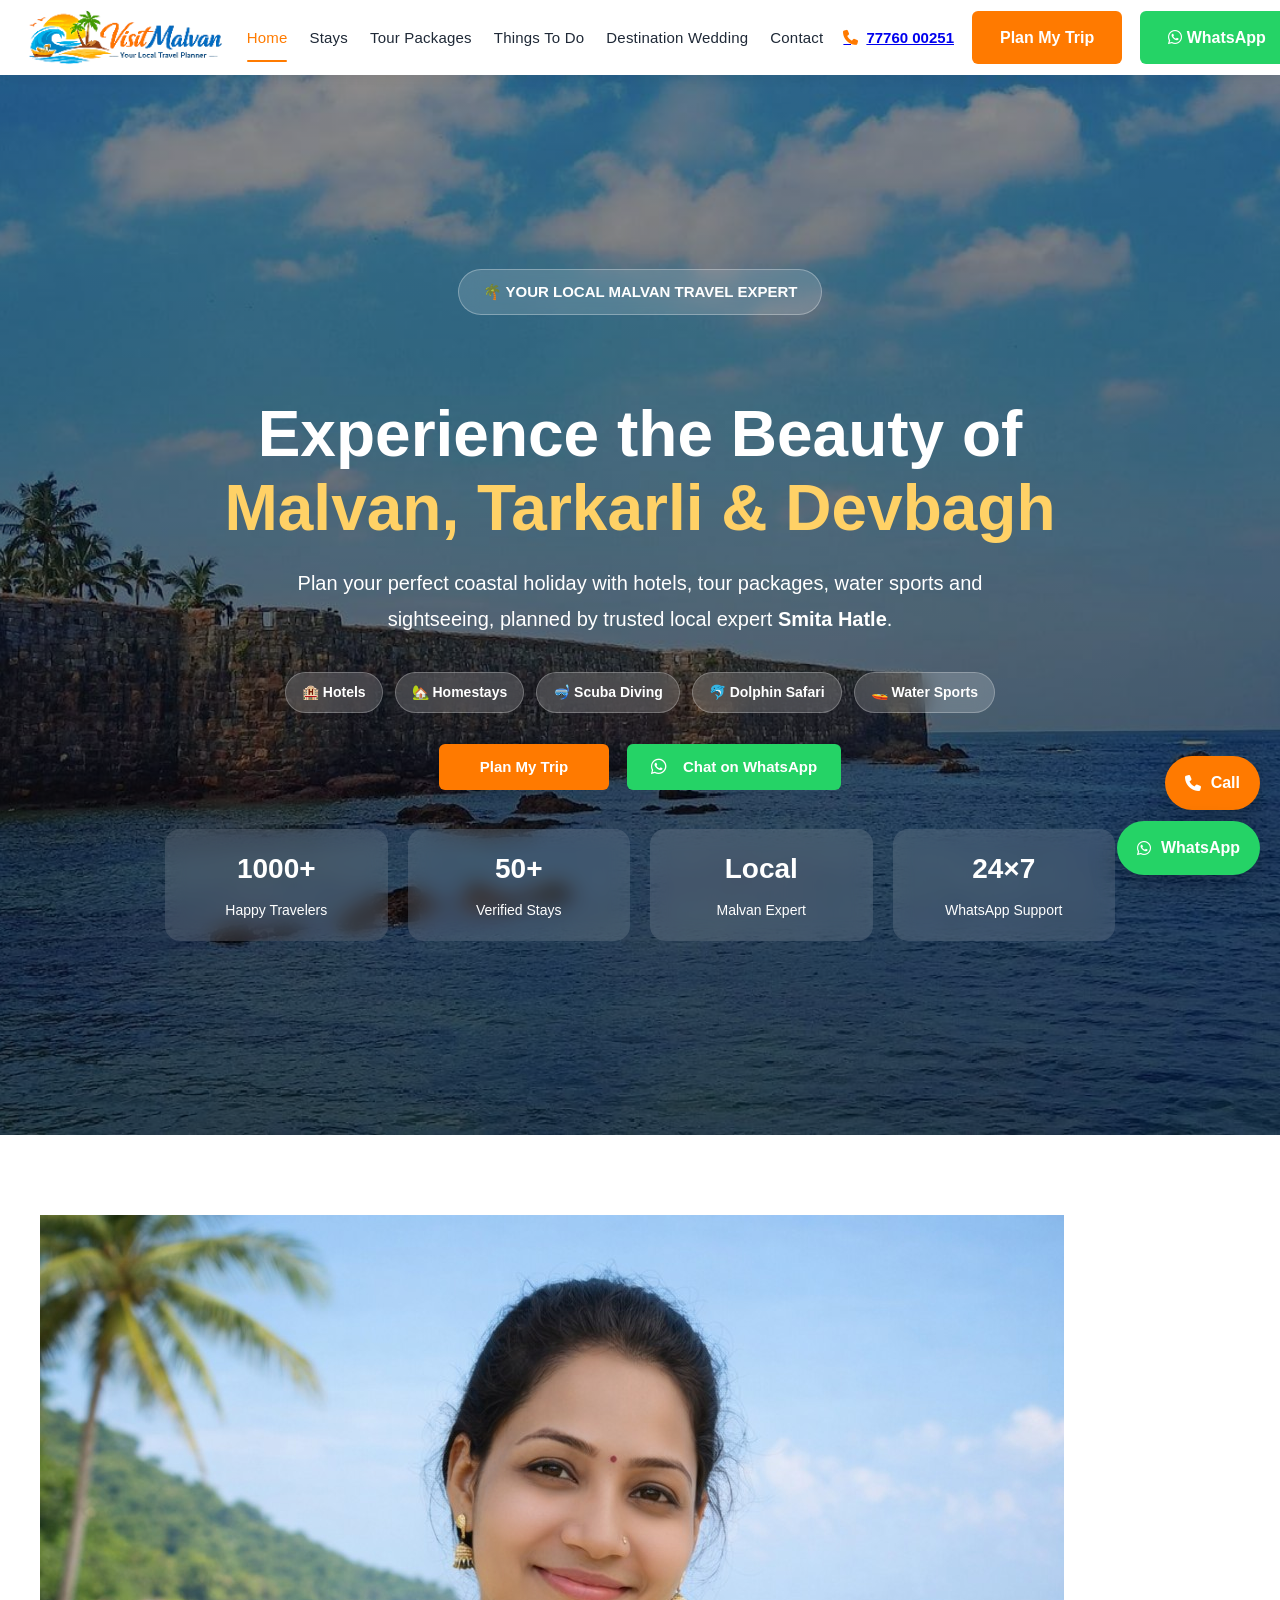
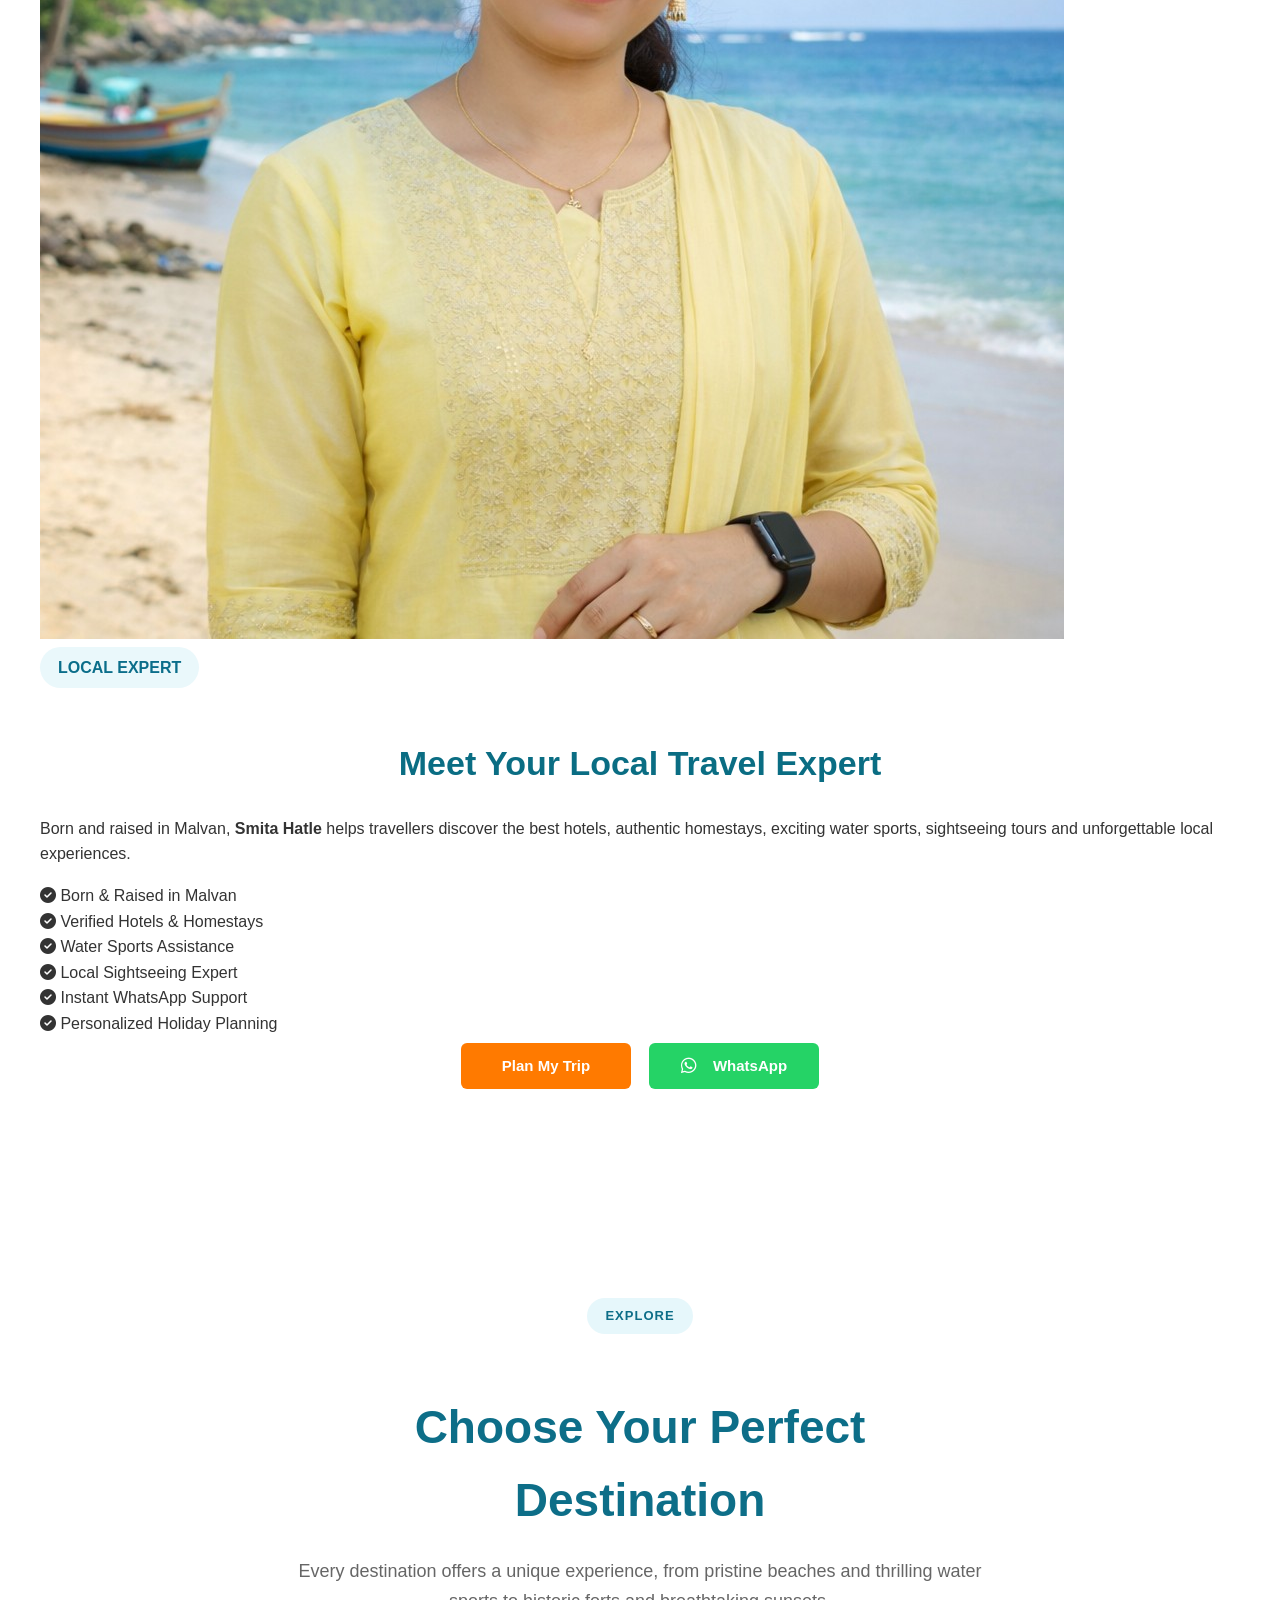
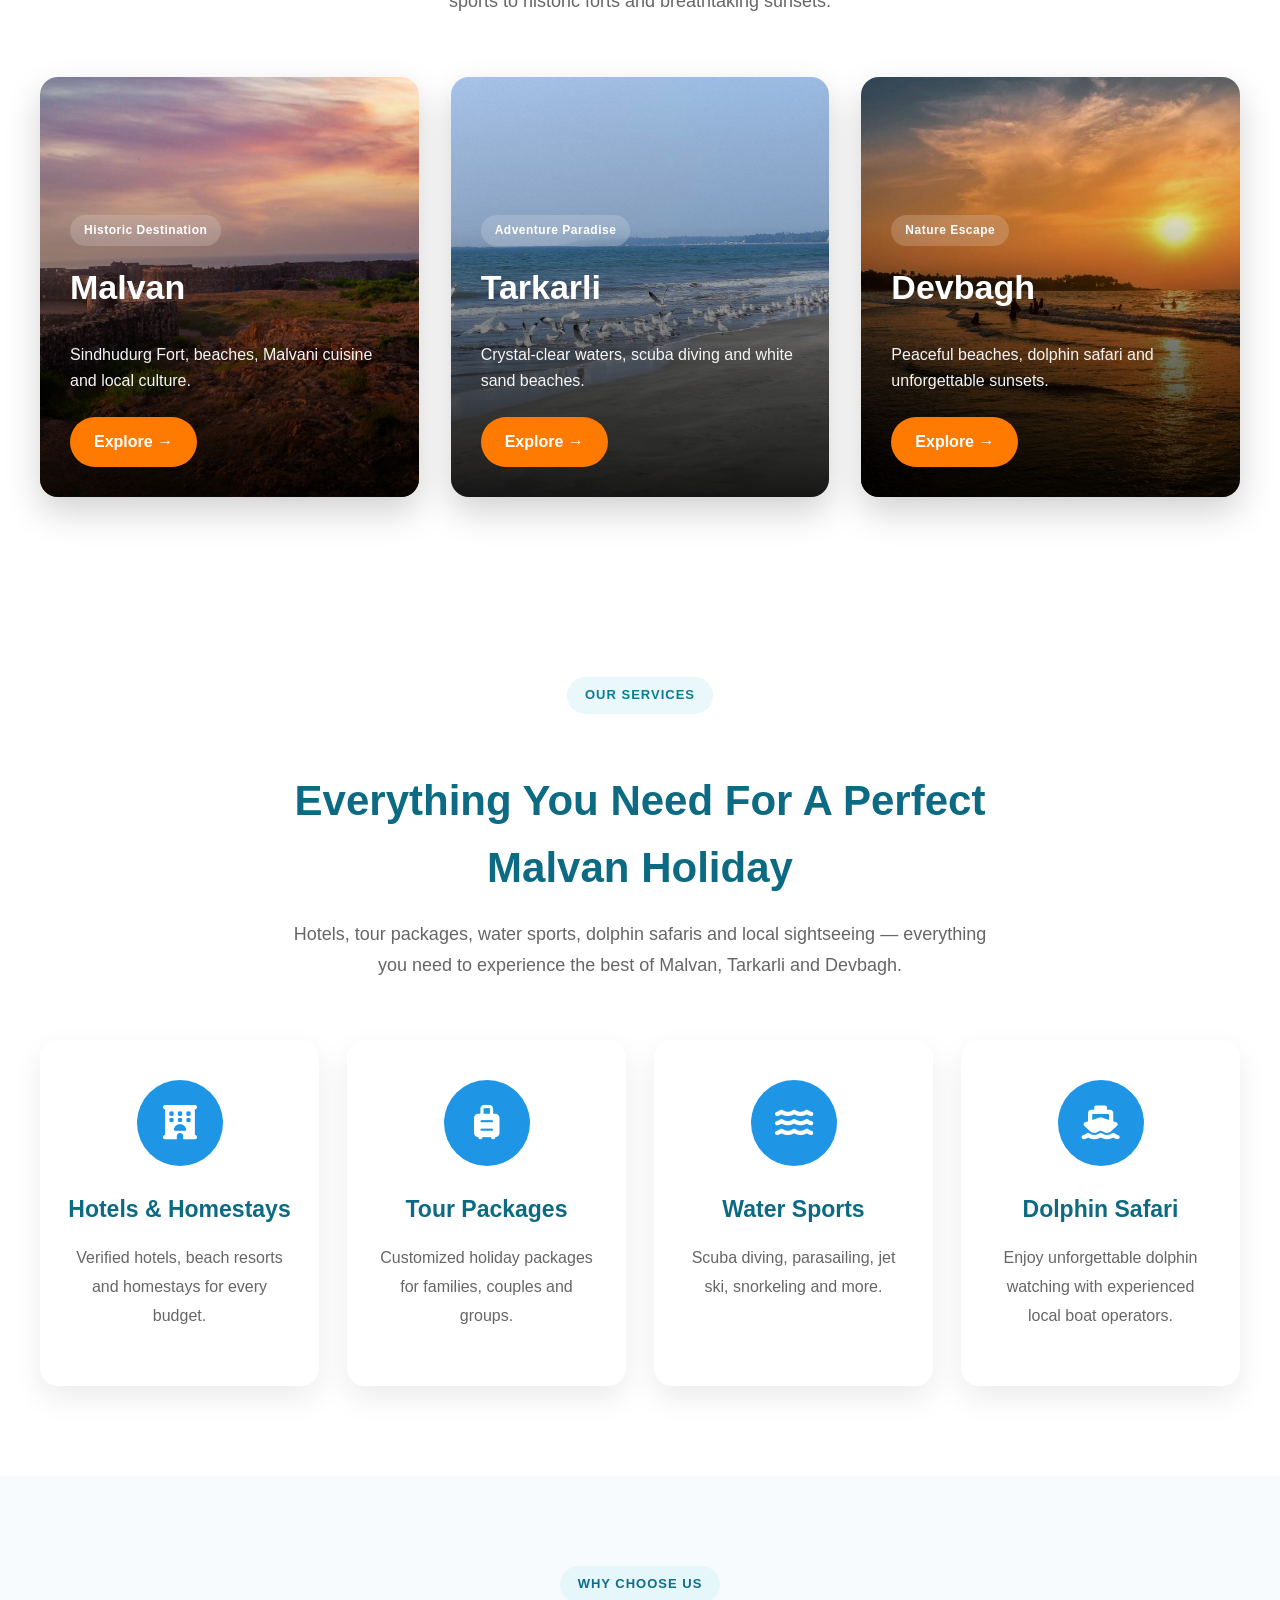
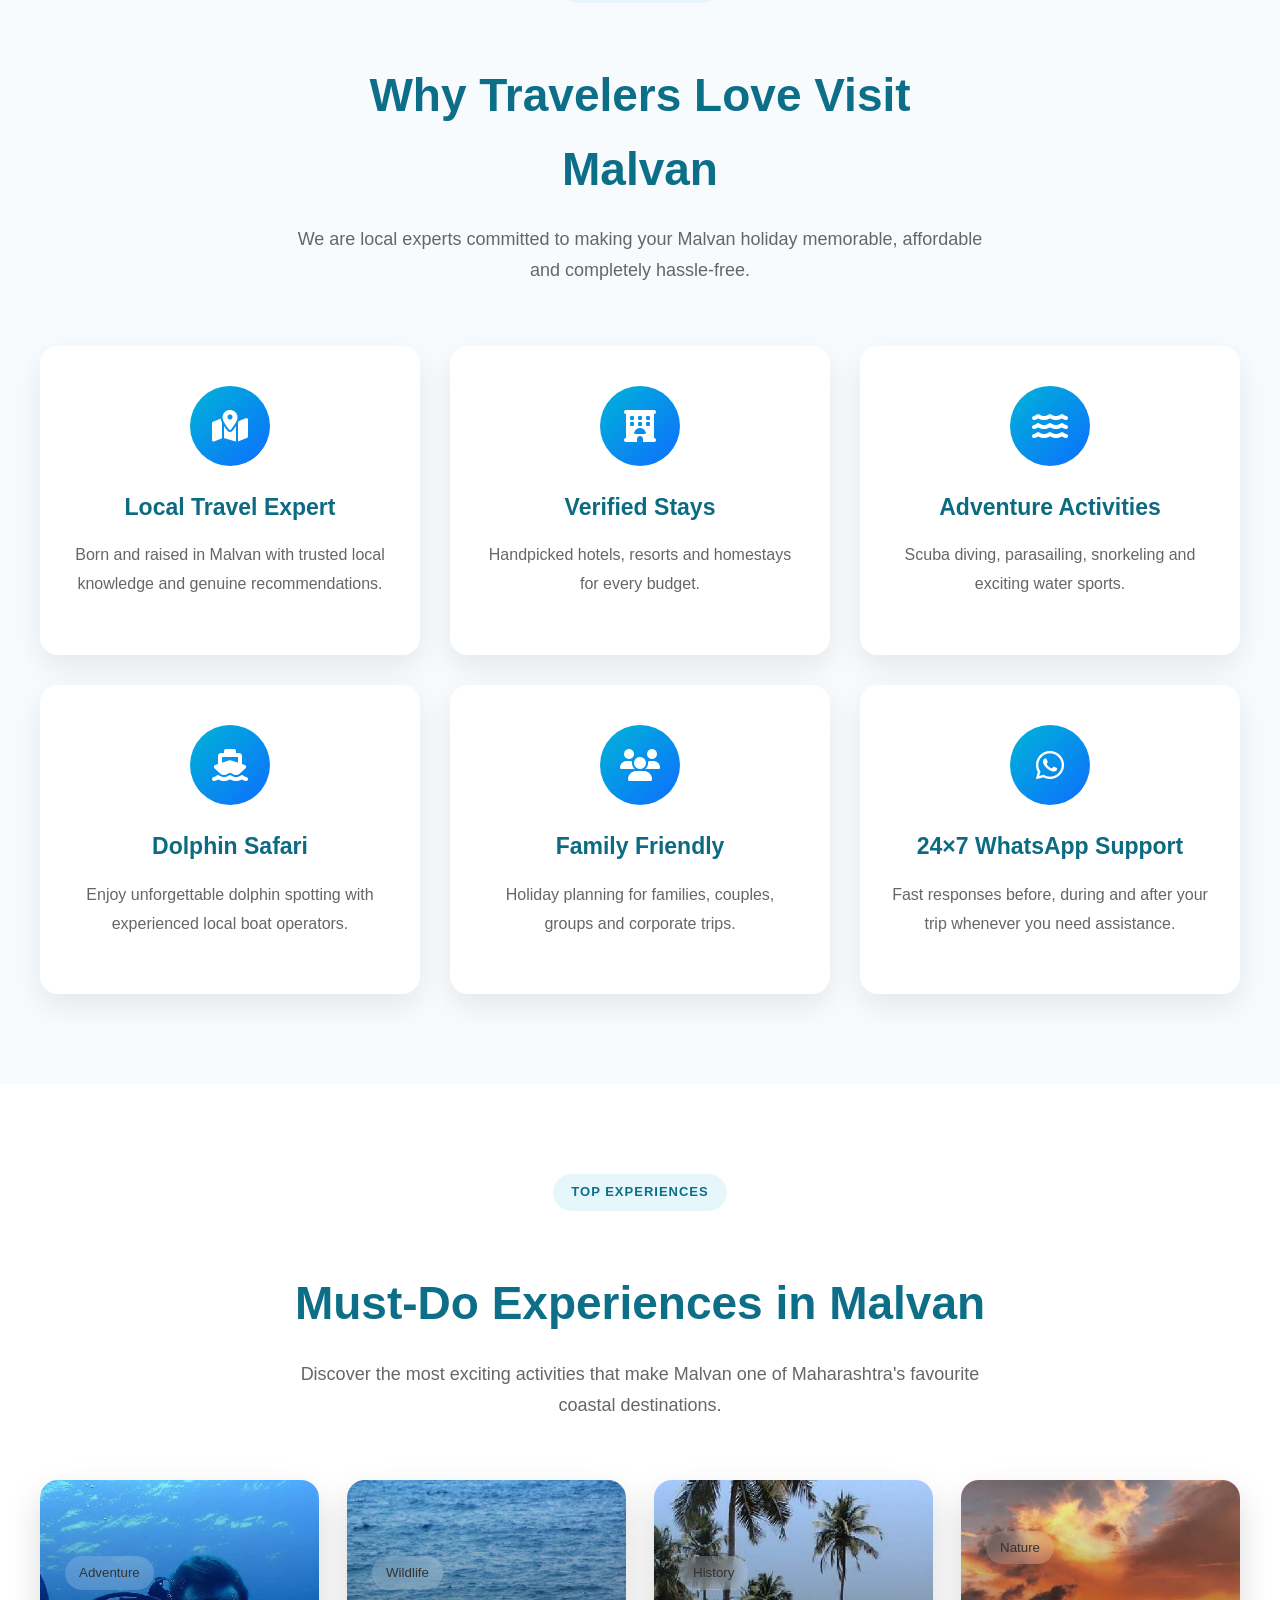
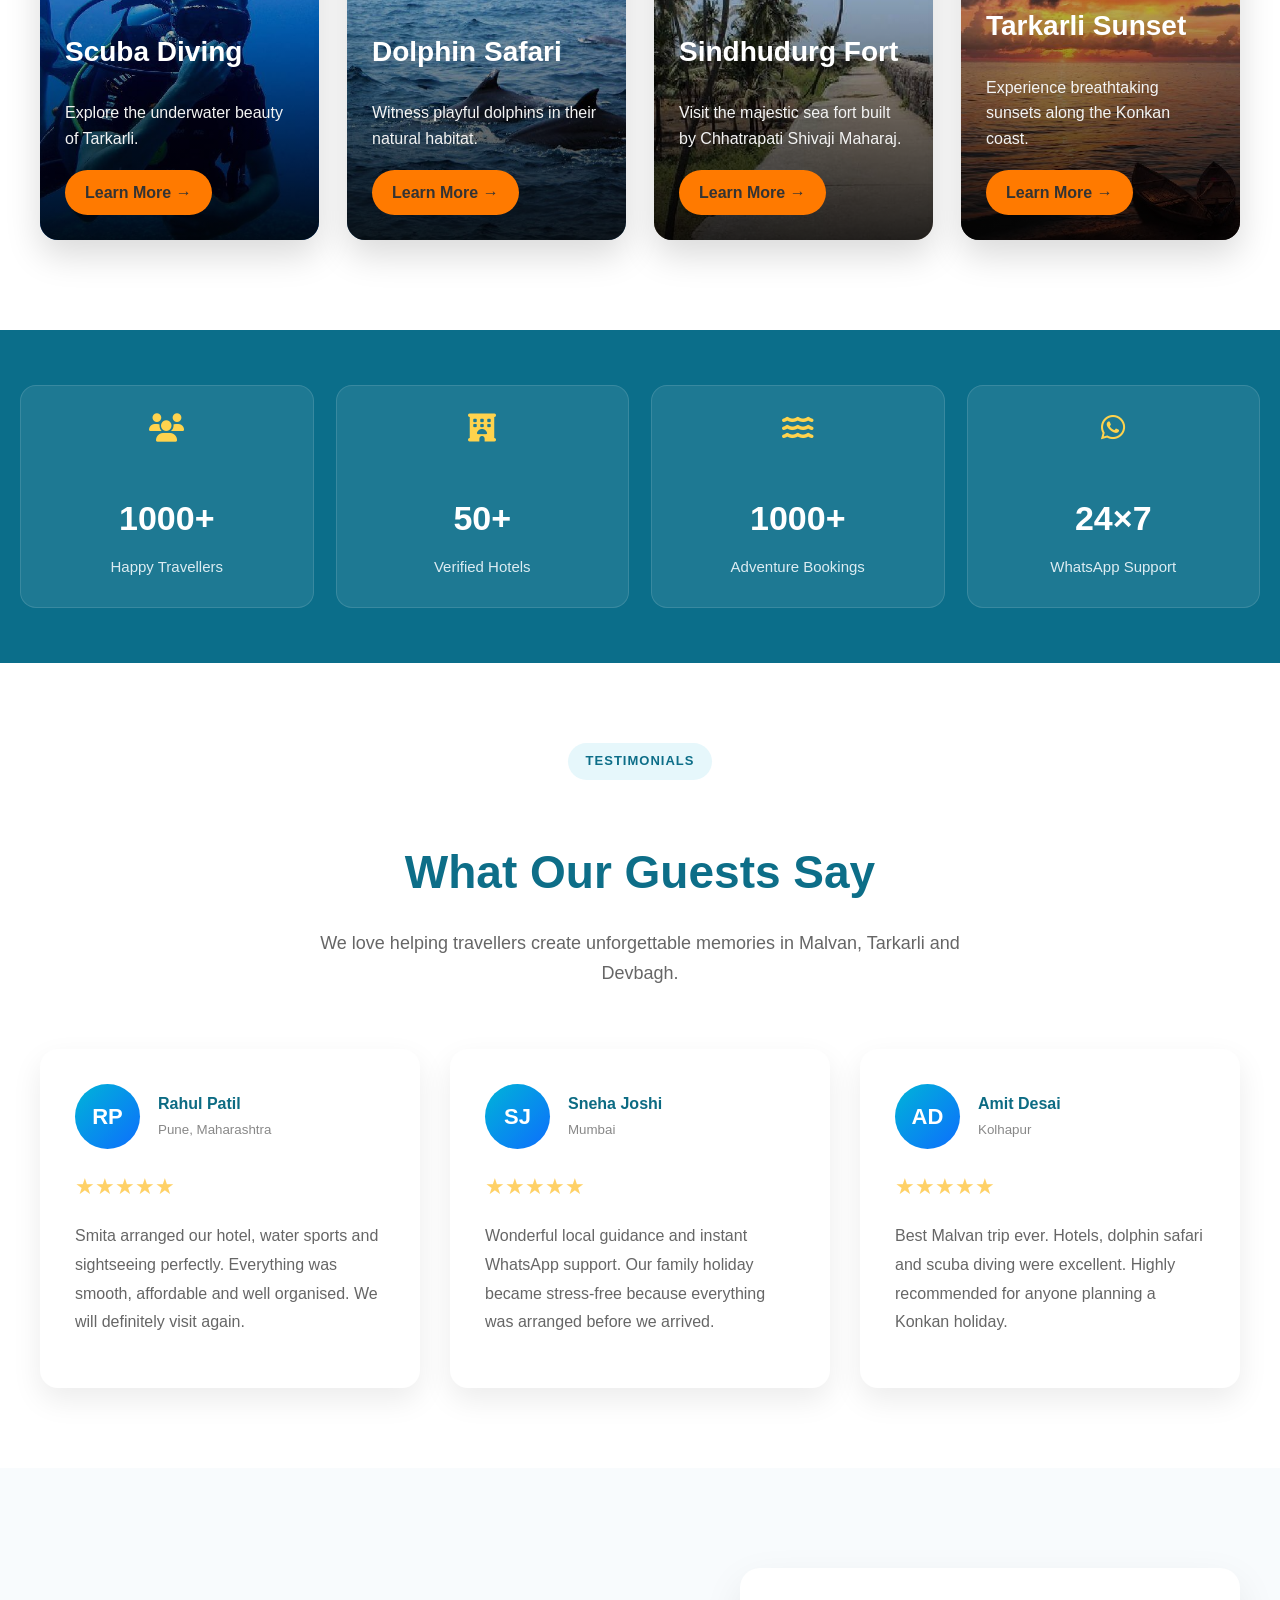
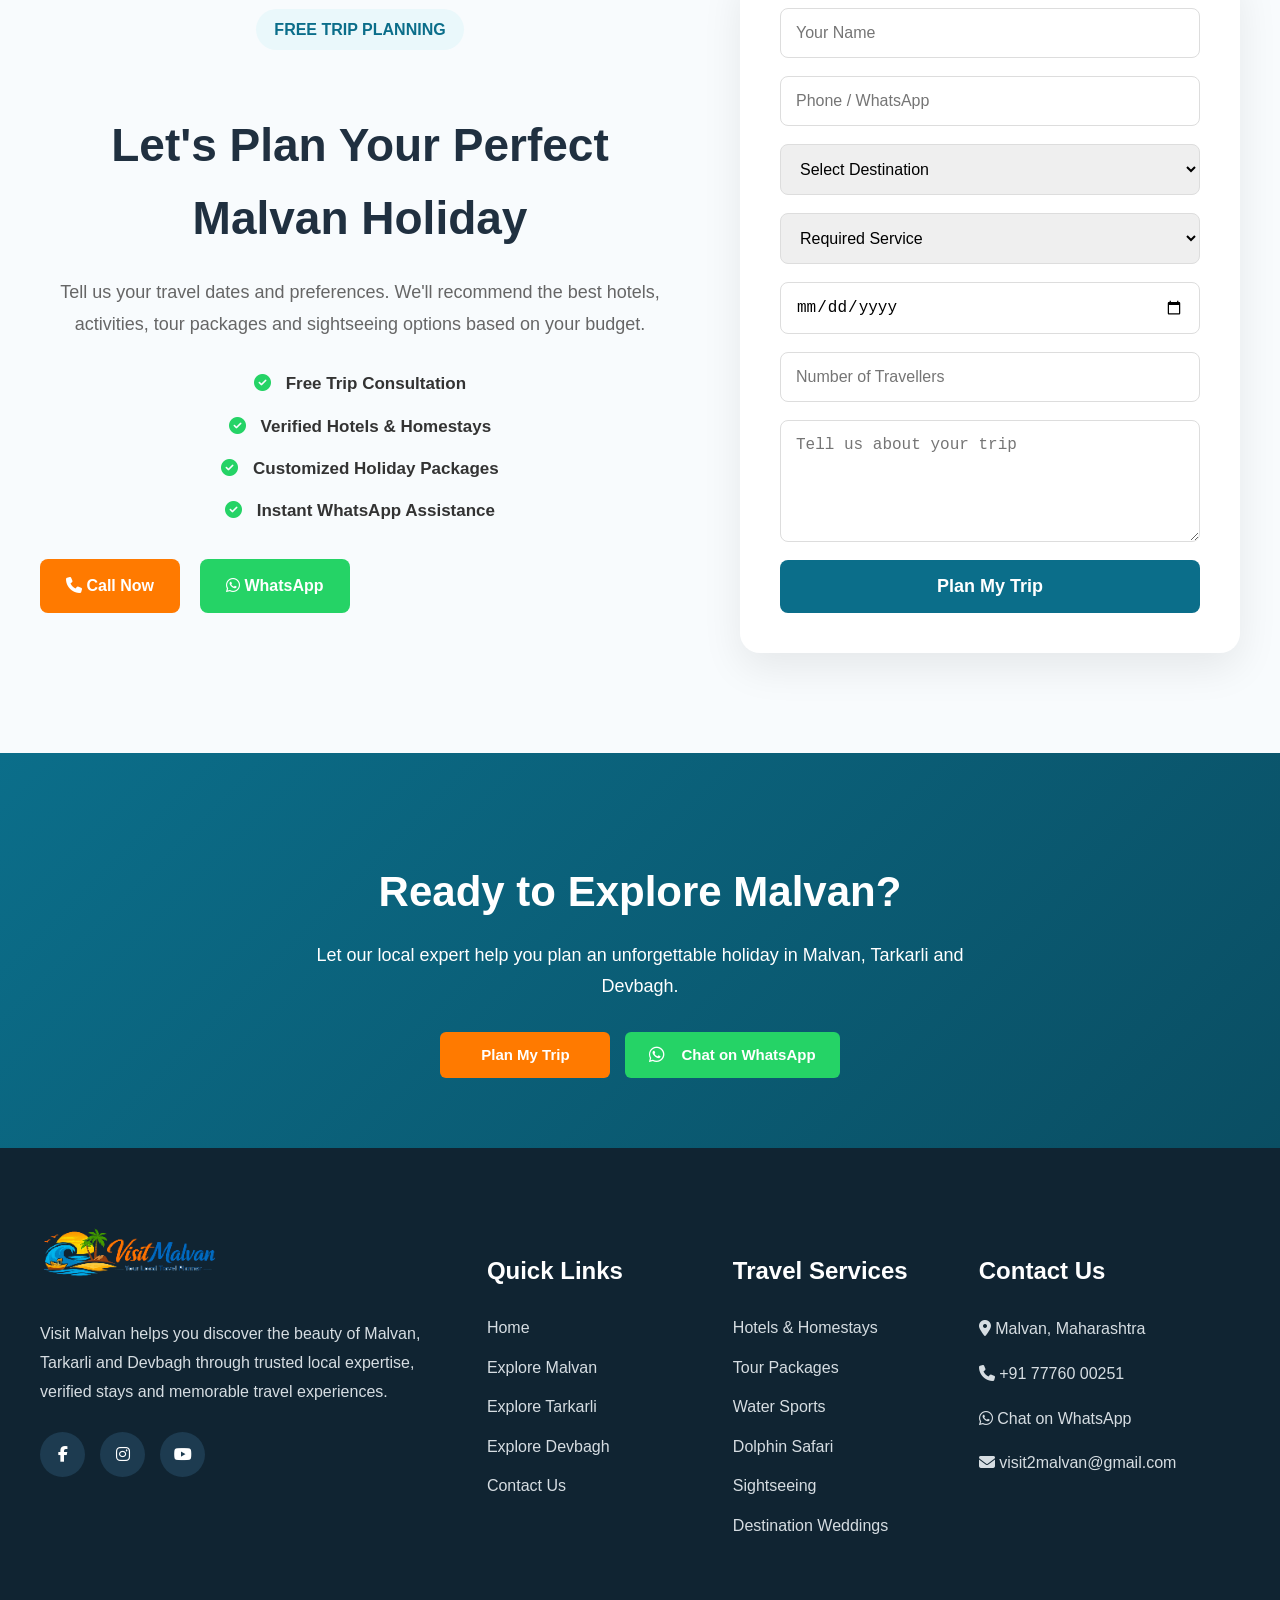
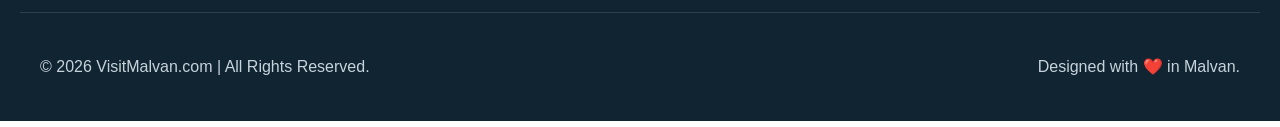
==== index.html @ 723a5948 "Update index.html" ====
<!DOCTYPE html>
<html lang="en">

<head>

<meta charset="UTF-8">
<meta name="viewport" content="width=device-width, initial-scale=1.0">

<title>Visit Malvan - Tour Packages, Hotels, Water Sports & Local Sightseeing</title>

<meta name="description" content="Plan your Malvan trip with a trusted local expert. Book Tarkarli hotels, water sports, dolphin safari, sightseeing tours and custom holiday packages in Malvan, Devbagh and Tarkarli.">
 <link rel="stylesheet"
href="https://cdnjs.cloudflare.com/ajax/libs/font-awesome/6.5.1/css/all.min.css">
<link rel="stylesheet" href="css/style.css">
<link rel="icon" href="favicon.ico">
<link rel="shortcut icon" href="favicon.ico">
 
</head>

<body>

<div id="header"></div>

<!-- HERO -->
<!-- HERO -->

<section class="hero">

    <div class="hero-overlay"></div>

    <div class="hero-content">

        <div class="hero-badge">
            🌴 YOUR LOCAL MALVAN TRAVEL EXPERT
        </div>

        <h1>
            Experience the Beauty of
            <span>Malvan, Tarkarli & Devbagh</span>
        </h1>

        <p class="hero-sub">

            Plan your perfect coastal holiday with hotels,
            tour packages, water sports and sightseeing,
            planned by trusted local expert <strong>Smita Hatle</strong>.

        </p>

       <div class="hero-services">
    <span>🏨 Hotels</span>
    <span>🏡 Homestays</span>
    <span>🤿 Scuba Diving</span>
    <span>🐬 Dolphin Safari</span>
    <span>🚤 Water Sports</span>
</div>
        <div class="hero-buttons">

            <a href="contact.html"
               class="header-btn plantrip-header">

                Plan My Trip

            </a>

            <a href="https://wa.me/917776000251"

               class="header-btn whatsapp-header">

                <i class="fa-brands fa-whatsapp"></i>

                Chat on WhatsApp

            </a>

        </div>

        <div class="hero-trust">

            <div class="trust-box">

                <strong>1000+</strong>

                <span>Happy Travelers</span>

            </div>

            <div class="trust-box">

                <strong>50+</strong>

                <span>Verified Stays</span>

            </div>

            <div class="trust-box">

                <strong>Local</strong>

                <span>Malvan Expert</span>

            </div>

            <div class="trust-box">

                <strong>24×7</strong>

                <span>WhatsApp Support</span>

            </div>

        </div>

    </div>

</section>
<!-- =========================
     LOCAL EXPERT
========================== -->

<section class="expert-section">

<div class="container">

<div class="expert-wrapper">

<div class="expert-photo">

<img src="images/smita-hatle-malvan-travel-expert.jpg"
alt="Smita Hatle">

</div>

<div class="expert-content">

<span class="section-tag">
LOCAL EXPERT
</span>

<h2>
Meet Your Local Travel Expert
</h2>

<p>

Born and raised in Malvan, <strong>Smita Hatle</strong> helps travellers discover the best hotels, authentic homestays, exciting water sports, sightseeing tours and unforgettable local experiences.

</p>

<div class="expert-points">

<div><i class="fa-solid fa-circle-check"></i> Born & Raised in Malvan</div>

<div><i class="fa-solid fa-circle-check"></i> Verified Hotels & Homestays</div>

<div><i class="fa-solid fa-circle-check"></i> Water Sports Assistance</div>

<div><i class="fa-solid fa-circle-check"></i> Local Sightseeing Expert</div>

<div><i class="fa-solid fa-circle-check"></i> Instant WhatsApp Support</div>

<div><i class="fa-solid fa-circle-check"></i> Personalized Holiday Planning</div>

</div>

<div class="hero-buttons">

<a href="contact.html"
class="header-btn plantrip-header">

Plan My Trip

</a>

<a href="https://wa.me/917776000251"
class="header-btn whatsapp-header">

<i class="fa-brands fa-whatsapp"></i>

WhatsApp

</a>

</div>

</div>

</div>

</div>

</section>
<section class="destination-section">

    <div class="container">

        <div class="section-heading">

            <span>EXPLORE</span>

            <h2>Choose Your Perfect Destination</h2>

            <p>
                Every destination offers a unique experience, from pristine beaches
                and thrilling water sports to historic forts and breathtaking sunsets.
            </p>

        </div>

        <div class="destination-grid">

            <!-- MALVAN -->

            <a href="malvan.html" class="destination-card">

                <img src="images/Sindhudurg -Fort.jpg" alt="Malvan">

                <div class="destination-overlay">

                    <small>Historic Destination</small>

                    <h3>Malvan</h3>

                    <p>
                        Sindhudurg Fort, beaches, Malvani cuisine and local culture.
                    </p>

                    <span class="destination-btn">

                        Explore →

                    </span>

                </div>

            </a>

            <!-- TARKARLI -->

            <a href="tarkarli.html" class="destination-card">

                <img src="images/Tarkarli-Beach.jpg" alt="Tarkarli">

                <div class="destination-overlay">

                    <small>Adventure Paradise</small>

                    <h3>Tarkarli</h3>

                    <p>
                        Crystal-clear waters, scuba diving and white sand beaches.
                    </p>

                    <span class="destination-btn">

                        Explore →

                    </span>

                </div>

            </a>

            <!-- DEVBAGH -->

            <a href="devbagh.html" class="destination-card">

                <img src="images/Devbagh-Sunset.jpg" alt="Devbagh">

                <div class="destination-overlay">

                    <small>Nature Escape</small>

                    <h3>Devbagh</h3>

                    <p>
                        Peaceful beaches, dolphin safari and unforgettable sunsets.
                    </p>

                    <span class="destination-btn">

                        Explore →

                    </span>

                </div>

            </a>

        </div>

    </div>

</section>
<!-- SERVICES -->

<!-- OUR SERVICES -->

<section class="services">

    <div class="container">

        <div class="section-heading">

            <span>OUR SERVICES</span>

<h2>Everything You Need For A Perfect Malvan Holiday</h2>

<p>
Hotels, tour packages, water sports, dolphin safaris and local sightseeing —
everything you need to experience the best of Malvan, Tarkarli and Devbagh.
</p>
        </div>

        <div class="service-grid">

            <a href="hotels-homestays.html" class="service-card">

               <div class="service-icon">
    <i class="fa-solid fa-hotel"></i>
</div>

                <h3>Hotels & Homestays</h3>

                <p>
                    Verified hotels, beach resorts and homestays
                    for every budget.
                </p>

            </a>

            <a href="tour-packages.html" class="service-card">

               <div class="service-icon">
    <i class="fa-solid fa-suitcase-rolling"></i>
</div>

                <h3>Tour Packages</h3>

                <p>
                    Customized holiday packages for families,
                    couples and groups.
                </p>

            </a>

            <a href="things-to-do.html" class="service-card">

                <div class="service-icon">
    <i class="fa-solid fa-water"></i>
</div>

                <h3>Water Sports</h3>

                <p>
                    Scuba diving, parasailing, jet ski,
                    snorkeling and more.
                </p>

            </a>

            <a href="things-to-do.html" class="service-card">

                <div class="service-icon">
    <i class="fa-solid fa-ship"></i>
</div>

                <h3>Dolphin Safari</h3>

                <p>
                    Enjoy unforgettable dolphin watching
                    with experienced local boat operators.
                </p>

            </a>

        </div>

    </div>

</section>
  
 <section class="why-choose-us">

    <div class="container">

        <div class="section-heading">

            <span>WHY CHOOSE US</span>

            <h2>Why Travelers Love Visit Malvan</h2>

            <p>
                We are local experts committed to making your Malvan holiday
                memorable, affordable and completely hassle-free.
            </p>

        </div>

        <div class="features-grid">

            <div class="feature-box">

                <div class="feature-icon">
                    <i class="fa-solid fa-map-location-dot"></i>
                </div>

                <h3>Local Travel Expert</h3>

                <p>
                    Born and raised in Malvan with trusted local knowledge and
                    genuine recommendations.
                </p>

            </div>

            <div class="feature-box">

                <div class="feature-icon">
                    <i class="fa-solid fa-hotel"></i>
                </div>

                <h3>Verified Stays</h3>

                <p>
                    Handpicked hotels, resorts and homestays for every
                    budget.
                </p>

            </div>

            <div class="feature-box">

                <div class="feature-icon">
                    <i class="fa-solid fa-water"></i>
                </div>

                <h3>Adventure Activities</h3>

                <p>
                    Scuba diving, parasailing, snorkeling and exciting
                    water sports.
                </p>

            </div>

            <div class="feature-box">

                <div class="feature-icon">
                    <i class="fa-solid fa-ship"></i>
                </div>

                <h3>Dolphin Safari</h3>

                <p>
                    Enjoy unforgettable dolphin spotting with experienced
                    local boat operators.
                </p>

            </div>

            <div class="feature-box">

                <div class="feature-icon">
                    <i class="fa-solid fa-users"></i>
                </div>

                <h3>Family Friendly</h3>

                <p>
                    Holiday planning for families, couples, groups and
                    corporate trips.
                </p>

            </div>

            <div class="feature-box">

                <div class="feature-icon">
                    <i class="fa-brands fa-whatsapp"></i>
                </div>

                <h3>24×7 WhatsApp Support</h3>

                <p>
                    Fast responses before, during and after your trip
                    whenever you need assistance.
                </p>

            </div>

        </div>

    </div>

</section>

<!-- EXPERIENCES -->
<!--=========================================
        TOP EXPERIENCES
==========================================-->

<section class="experiences">

    <div class="container">

        <div class="section-heading">

            <span>TOP EXPERIENCES</span>

            <h2>Must-Do Experiences in Malvan</h2>

            <p>
                Discover the most exciting activities that make Malvan one of
                Maharashtra's favourite coastal destinations.
            </p>

        </div>

        <div class="experience-grid">

            <!-- Scuba -->

            <a href="things-to-do.html" class="exp-card">

                <img src="images/scuba.jpg" alt="Scuba Diving">

                <div class="exp-overlay">

                    <small>Adventure</small>

                    <h3>Scuba Diving</h3>

                    <p>Explore the underwater beauty of Tarkarli.</p>

                    <span class="exp-btn">
                        Learn More →
                    </span>

                </div>

            </a>

            <!-- Dolphin -->

            <a href="things-to-do.html" class="exp-card">

                <img src="images/dolphin.jpg" alt="Dolphin Safari">

                <div class="exp-overlay">

                    <small>Wildlife</small>

                    <h3>Dolphin Safari</h3>

                    <p>Witness playful dolphins in their natural habitat.</p>

                    <span class="exp-btn">
                        Learn More →
                    </span>

                </div>

            </a>

            <!-- Fort -->

            <a href="malvan.html" class="exp-card">

                <img src="images/sindhudurg.jpg" alt="Sindhudurg Fort">

                <div class="exp-overlay">

                    <small>History</small>

                    <h3>Sindhudurg Fort</h3>

                    <p>Visit the majestic sea fort built by Chhatrapati Shivaji Maharaj.</p>

                    <span class="exp-btn">
                        Learn More →
                    </span>

                </div>

            </a>

            <!-- Sunset -->

            <a href="tarkarli.html" class="exp-card">

                <img src="images/sunset.jpg" alt="Sunset">

                <div class="exp-overlay">

                    <small>Nature</small>

                    <h3>Tarkarli Sunset</h3>

                    <p>Experience breathtaking sunsets along the Konkan coast.</p>

                    <span class="exp-btn">
                        Learn More →
                    </span>

                </div>

            </a>

        </div>

    </div>

</section>
<!--=========================================
            STATISTICS
==========================================-->

<section class="stats-section">

    <div class="container">

        <div class="stats-grid">

            <div class="stat-card">
                <i class="fa-solid fa-users"></i>
                <h3>1000+</h3>
                <span>Happy Travellers</span>
            </div>

            <div class="stat-card">
                <i class="fa-solid fa-hotel"></i>
                <h3>50+</h3>
                <span>Verified Hotels</span>
            </div>

            <div class="stat-card">
                <i class="fa-solid fa-water"></i>
                <h3>1000+</h3>
                <span>Adventure Bookings</span>
            </div>

            <div class="stat-card">
                <i class="fa-brands fa-whatsapp"></i>
                <h3>24×7</h3>
                <span>WhatsApp Support</span>
            </div>

        </div>

    </div>

</section>
<!--=========================================
            TESTIMONIALS
==========================================-->

<section class="testimonials">

    <div class="container">

        <div class="section-heading">

            <span>TESTIMONIALS</span>

            <h2>What Our Guests Say</h2>

            <p>
                We love helping travellers create unforgettable memories in
                Malvan, Tarkarli and Devbagh.
            </p>

        </div>

        <div class="testimonial-grid">

            <!-- Testimonial 1 -->

            <div class="testimonial-card">

                <div class="testimonial-top">

                    <div class="testimonial-avatar">
                        RP
                    </div>

                    <div>

                        <h4>Rahul Patil</h4>

                        <small>Pune, Maharashtra</small>

                    </div>

                </div>

                <div class="stars">
                    ★★★★★
                </div>

                <p>

                    Smita arranged our hotel, water sports and sightseeing
                    perfectly. Everything was smooth, affordable and well
                    organised. We will definitely visit again.

                </p>

            </div>

            <!-- Testimonial 2 -->

            <div class="testimonial-card">

                <div class="testimonial-top">

                    <div class="testimonial-avatar">
                        SJ
                    </div>

                    <div>

                        <h4>Sneha Joshi</h4>

                        <small>Mumbai</small>

                    </div>

                </div>

                <div class="stars">
                    ★★★★★
                </div>

                <p>

                    Wonderful local guidance and instant WhatsApp support.
                    Our family holiday became stress-free because everything
                    was arranged before we arrived.

                </p>

            </div>

            <!-- Testimonial 3 -->

            <div class="testimonial-card">

                <div class="testimonial-top">

                    <div class="testimonial-avatar">
                        AD
                    </div>

                    <div>

                        <h4>Amit Desai</h4>

                        <small>Kolhapur</small>

                    </div>

                </div>

                <div class="stars">
                    ★★★★★
                </div>

                <p>

                    Best Malvan trip ever. Hotels, dolphin safari and scuba
                    diving were excellent. Highly recommended for anyone
                    planning a Konkan holiday.

                </p>

            </div>

        </div>

    </div>

</section>
<!--=========================================
        TRIP PLANNER
==========================================-->

<section class="enquiry-section">

<div class="container">

<div class="enquiry-wrapper">

<!-- LEFT -->

<div class="enquiry-info">

<span class="section-tag">
FREE TRIP PLANNING
</span>

<h2>
Let's Plan Your Perfect
Malvan Holiday
</h2>

<p>

Tell us your travel dates and preferences.
We'll recommend the best hotels, activities,
tour packages and sightseeing options based
on your budget.

</p>

<div class="info-list">

<div>
<i class="fa-solid fa-circle-check"></i>
Free Trip Consultation
</div>

<div>
<i class="fa-solid fa-circle-check"></i>
Verified Hotels & Homestays
</div>

<div>
<i class="fa-solid fa-circle-check"></i>
Customized Holiday Packages
</div>

<div>
<i class="fa-solid fa-circle-check"></i>
Instant WhatsApp Assistance
</div>

</div>

<div class="quick-contact">

<a href="tel:+917776000251">

<i class="fa-solid fa-phone"></i>

Call Now

</a>

<a href="https://wa.me/917776000251">

<i class="fa-brands fa-whatsapp"></i>

WhatsApp

</a>

</div>

</div>

<!-- RIGHT -->

<div class="enquiry-card">

<form
action="https://formspree.io/f/mvzvkknq"
method="POST">

<input
type="hidden"
name="_next"
value="https://visitmalvan.com/thank-you.html">

<input
type="hidden"
name="_subject"
value="VisitMalvan Website Enquiry">

<input
type="text"
name="name"
placeholder="Your Name"
required>

<input
type="tel"
name="phone"
placeholder="Phone / WhatsApp"
required>

<select name="destination">

<option>Select Destination</option>

<option>Malvan</option>
<option>Tarkarli</option>
<option>Devbagh</option>

</select>

<select name="service">

<option>Required Service</option>

<option>Hotel</option>
<option>Tour Package</option>
<option>Water Sports</option>
<option>Dolphin Safari</option>
<option>Sightseeing</option>

</select>

<input
type="date"
name="travel_date">

<input
type="number"
name="persons"
placeholder="Number of Travellers">

<textarea
name="message"
rows="5"
placeholder="Tell us about your trip"></textarea>

<button type="submit">

Plan My Trip

</button>

</form>

</div>

</div>

</div>

</section>

<div id="footer"></div>

<script src="js/include.js"></script>

</body>

</html>
---- css/style.css ----
/* GENERAL */

body{
font-family:Arial, Helvetica, sans-serif;
margin:0;
line-height:1.6;
color:#333;
}

.container{
max-width:1300px;
margin:auto;
padding:0 20px;
}
section{
padding:80px 20px;
}
h2{
font-size:42px;
font-weight:700;
}

h3{
font-size:24px;
font-weight:600;
}
section h2{
font-size:34px;
text-align:center;
margin-bottom:25px;
color:#0a6d83;
}
/* HEADER */
/*==================================================
                    HEADER
==================================================*/

.site-header{
    position:sticky;
    top:0;
    z-index:9999;
    background:#ffffff;
    box-shadow:0 2px 12px rgba(0,0,0,.08);
    padding:10px 0;
}

.site-header .container{

    max-width:1400px;

    margin:auto;

    padding:0 25px;

    display:flex;

    align-items:center;

    justify-content:space-between;

    gap:20px;

}

/*==================================================
                    LOGO
==================================================*/

.logo{
    flex-shrink:0;
}

.logo img{
    height:55px;
    display:block;
}

/*==================================================
                    NAVIGATION
==================================================*/

.nav{

    flex:1;

    display:flex;

    justify-content:center;

    align-items:center;

    gap:24px;

}

.nav a{

    color:#1f2937;          /* Dark charcoal */

    font-size:17px;         /* Was effectively larger before */

    font-weight:700;        /* Increase from 600 */

    letter-spacing:.2px;

    text-decoration:none;

    white-space:nowrap;

    transition:.3s;

    position:relative;

}

.nav a:hover,
.nav a.active{
    color:#ff7a00;
}

.nav a::after{

    content:"";

    position:absolute;

    left:0;

    bottom:-8px;

    width:0;

    height:3px;

    border-radius:20px;

    background:#ff7a00;

    transition:.3s;

}

.nav a:hover::after,
.nav a.active::after{

    width:100%;

}

/*==================================================
                  RIGHT SIDE
==================================================*/

.header-right{

    display:flex;

    align-items:center;

    gap:18px;

    flex-shrink:0;

}

/*==================================================
                    PHONE
==================================================*/

.header-phone{

    display:flex;

    align-items:center;

    gap:8px;

    white-space:nowrap;

    font-size:15px;

    font-weight:600;

}

.header-phone i{

    color:#ff7a00;

    font-size:15px;

}

.header-phone a{

    color:#0b6e8a;

    text-decoration:none;

    transition:.3s;

}

.header-phone a:hover{

    color:#ff7a00;

}

/*==================================================
                    BUTTONS
==================================================*/
.hero-buttons{

    display:flex;

    align-items:center;

    gap:10px;

    position:relative;

    top:6px;   /* Moves the buttons down */

}

.header-btn{

    display:flex;

    align-items:center;

    justify-content:center;

    gap:8px;

    text-decoration:none;

    white-space:nowrap;

    border-radius:8px;

    padding:11px 18px;

    font-size:14px;

    font-weight:600;

    transition:.3s;

}

.plantrip-header{

    background:#ff7a00;

    color:#fff;

}

.plantrip-header:hover{

    background:#e76d00;

    transform:translateY(-2px);

}

.whatsapp-header{

    background:#25D366;

    color:#fff;

}

.whatsapp-header:hover{

    background:#1ebd59;

    transform:translateY(-2px);

}

/*==================================================
               MOBILE MENU BUTTON
==================================================*/

.menu-toggle{

    display:none;

    border:none;

    background:none;

    cursor:pointer;

    font-size:30px;

    color:#0b6e8a;

}

/*==================================================
                  RESPONSIVE
==================================================*/

@media(max-width:1250px){

    .nav{

        gap:16px;

    }

    .nav a{

        font-size:14px;

    }

    .header-phone{

        display:none;

    }

}

@media(max-width:1024px){

    .hero-buttons{

        display:none;

    }

}

@media(max-width:900px){

    .menu-toggle{

        display:block;

    }

    .header-right{

        display:none;

    }

    .nav{

        display:none;

        position:absolute;

        top:78px;

        left:0;

        width:100%;

        background:#fff;

        flex-direction:column;

        align-items:flex-start;

        gap:18px;

        padding:25px;

        box-shadow:0 8px 20px rgba(0,0,0,.12);

    }

    .nav.show{

        display:flex;

    }

}
/*====================================
 HERO
====================================*/

.hero{
    position:relative;
    min-height:100vh;
    display:flex;
    align-items:center;
    justify-content:center;
    text-align:center;
    background:url("../images/hero.jpg") center center/cover no-repeat;
    color:#fff;
    overflow:hidden;
}

.hero-overlay{
    position:absolute;
    inset:0;
    background:linear-gradient(
        rgba(0,0,0,.45),
        rgba(0,0,0,.60)
    );
}

.hero-content{
    position:relative;
    z-index:2;
    width:90%;
    max-width:950px;
}

.hero-badge{
    display:inline-block;
    padding:10px 22px;
    border-radius:40px;
    background:rgba(255,255,255,.15);
    border:1px solid rgba(255,255,255,.30);
    backdrop-filter:blur(10px);
    font-size:15px;
    font-weight:600;
    margin-bottom:25px;
}

.hero h1{
    font-size:64px;
    line-height:1.15;
    font-weight:800;
    margin-bottom:20px;
}

.hero h1 span{
    display:block;
    color:#FFD166;
}

.hero-sub{
    max-width:760px;
    margin:0 auto 35px;
    font-size:20px;
    line-height:1.8;
}

.hero-services{
    display:flex;
    justify-content:center;
    align-items:center;
    flex-wrap:wrap;
    gap:12px;
    margin:25px auto;
    max-width:850px;
}

.hero-services span{
    display:flex;
    align-items:center;
    justify-content:center;
    gap:6px;
    padding:8px 16px;
    background:rgba(255,255,255,.18);
    backdrop-filter:blur(10px);
    border:1px solid rgba(255,255,255,.25);
    border-radius:30px;
    color:#fff;
    font-size:14px;
    font-weight:600;
    white-space:nowrap;
}

.hero-buttons{
    display:flex;
    justify-content:center;
    gap:18px;
    flex-wrap:wrap;
    margin-bottom:45px;
}

.header-btn{
    min-width:210px;
    height:56px;
    display:inline-flex;
    align-items:center;
    justify-content:center;
    border-radius:8px;
    text-decoration:none;
    font-weight:700;
    transition:.3s;
}

.plantrip-header{
    background:#FF7A00;
    color:#fff;
}

.plantrip-header:hover{
    background:#e86d00;
    transform:translateY(-3px);
}

.whatsapp-header{
    background:#25D366;
    color:#fff;
}

.whatsapp-header:hover{
    background:#1EBE5D;
    transform:translateY(-3px);
}

.hero-trust{
    display:grid;
    grid-template-columns:repeat(4,1fr);
    gap:20px;
    margin-top:20px;
}

.trust-box{
    background:rgba(255,255,255,.12);
    backdrop-filter:blur(10px);
    border-radius:15px;
    padding:18px;
}

.trust-box strong{
    display:block;
    font-size:28px;
    margin-bottom:6px;
}

.trust-box span{
    font-size:14px;
}

@media(max-width:768px){

.hero{
    min-height:850px;
}

.hero h1{
    font-size:42px;
}

.hero-sub{
    font-size:17px;
}

.hero-trust{
    grid-template-columns:repeat(2,1fr);
}

}
.inner-hero{

min-height:650px;

display:flex;

align-items:center;

text-align:center;

}

.inner-hero h1{

font-size:58px;

font-weight:800;

margin-bottom:25px;

color:#fff;

line-height:1.15;

}

.hero-subtitle{

font-size:22px;

color:#fff;

max-width:900px;

margin:0 auto 35px;

line-height:1.8;

}

.hero-badge{

display:inline-block;

padding:10px 24px;

background:rgba(255,255,255,.15);

backdrop-filter:blur(10px);

border-radius:40px;

color:#fff;

font-weight:700;

margin-bottom:30px;

}
/* Common Button */

.header-btn{
    display:inline-flex;
    align-items:center;
    justify-content:center;
    min-width:170px;
    height:52px;
    padding:0 28px;
    border-radius:8px;
    text-decoration:none;
    font-size:16px;
    font-weight:600;
    transition:all .3s ease;
    box-sizing:border-box;
}

/* Plan My Trip */

.plantrip-header{
    background:#ff7a00;
    color:#fff;
}

.plantrip-header:hover{
    background:#e56f00;
    transform:translateY(-3px);
}

/* WhatsApp */

.whatsapp-header{
    background:#25D366;
    color:#fff;
}

.whatsapp-header:hover{
    background:#1EBE5D;
    transform:translateY(-3px);
}

.whatsapp-header i{
    margin-right:8px;
    font-size:18px;
}

/* Mobile */

@media (max-width:768px){



.header-btn{
    width:240px;
}

}
/* TRUST SECTION */

.about-photo img{
width:260px;
height:auto;
border-radius:12px;
box-shadow:0 8px 20px rgba(0,0,0,0.15);
display:block;
margin:auto;
}
.about-smita{
padding:80px 20px;
background:#ffffff;
}

.about-grid{
display:grid;
grid-template-columns:260px 1fr;
gap:40px;
align-items:center;
max-width:900px;
margin:auto;
}

.about-text h2{
font-size:34px;
margin-bottom:15px;
}

.about-text p{
margin-bottom:12px;
font-size:16px;
line-height:1.6;
}

.trust-points{
margin-top:15px;
padding:0;
list-style:none;
}

.trust-points li{
margin-bottom:8px;
font-weight:500;
}
.point-card{

background:#f7fbff;

padding:14px;

border-radius:10px;

font-weight:600;

}
@media (max-width:768px){

.about-grid{
grid-template-columns:1fr;
text-align:center;
}

.about-photo img{
margin-bottom:20px;
}

}

/*=========================================
  DESTINATIONS SECTION
=========================================*/

.destination-section{
    padding:90px 20px;
    background:#ffffff;
}

.destination-section .container{
    max-width:1300px;
    margin:auto;
}

/* Heading */

.section-heading{
    text-align:center;
    max-width:700px;
    margin:0 auto 60px;
}

.section-heading span{
    display:inline-block;
    padding:8px 18px;
    background:#e6f7fb;
    color:#0d6e88;
    font-size:13px;
    font-weight:700;
    border-radius:30px;
    letter-spacing:1px;
    margin-bottom:18px;
}

.section-heading h2{
    font-size:46px;
    color:#0d6e88;
    margin-bottom:18px;
    font-weight:700;
}

.section-heading p{
    font-size:18px;
    color:#666;
    line-height:1.7;
}

/* Cards */

.destination-grid{
    display:grid;
    grid-template-columns:repeat(3,1fr);
    gap:32px;
}

.destination-card{
    position:relative;
    overflow:hidden;
    border-radius:18px;
    height:420px;
    text-decoration:none;
    color:#fff;
    box-shadow:0 15px 35px rgba(0,0,0,.18);
    transition:.35s ease;
}

.destination-card:hover{
    transform:translateY(-10px);
    box-shadow:0 25px 45px rgba(0,0,0,.25);
}

/* Images */

.destination-card img{
    position:absolute;
    inset:0;
    width:100%;
    height:100%;
    object-fit:cover;
    transition:transform .6s ease;
}

.destination-card:hover img{
    transform:scale(1.12);
}

/* Dark overlay */

.destination-overlay{
    position:absolute;
    inset:0;
    display:flex;
    flex-direction:column;
    justify-content:flex-end;
    padding:30px;
    background:linear-gradient(
        to top,
        rgba(0,0,0,.88) 0%,
        rgba(0,0,0,.55) 35%,
        rgba(0,0,0,.15) 65%,
        transparent 100%
    );
}

.destination-overlay small{
    display:inline-block;
    width:max-content;
    padding:6px 14px;
    margin-bottom:14px;
    border-radius:30px;
    background:rgba(255,255,255,.18);
    backdrop-filter:blur(8px);
    font-size:12px;
    font-weight:600;
    letter-spacing:.5px;
}

.destination-overlay h3{
    font-size:34px;
    margin:0 0 12px;
    color:#fff;
}

.destination-overlay p{
    font-size:16px;
    line-height:1.6;
    color:#f5f5f5;
    margin-bottom:24px;
}

/* Button */

.destination-btn{
    display:inline-flex;
    align-items:center;
    justify-content:center;
    width:max-content;
    padding:12px 24px;
    border-radius:30px;
    background:#ff7a00;
    color:#fff;
    font-weight:700;
    transition:.3s;
}

.destination-card:hover .destination-btn{
    background:#0099cc;
}

/* Responsive */

@media(max-width:992px){

.destination-grid{
    grid-template-columns:1fr;
}

.destination-card{
    height:380px;
}

.section-heading h2{
    font-size:38px;
}

}

@media(max-width:768px){

.destination-section{
    padding:70px 20px;
}

.section-heading h2{
    font-size:30px;
}

.section-heading p{
    font-size:16px;
}

.destination-card{
    height:320px;
}

.destination-overlay{
    padding:22px;
}

.destination-overlay h3{
    font-size:28px;
}

.destination-overlay p{
    font-size:15px;
}

}
/*=========================================
            SERVICES SECTION
=========================================*/

.services{
    padding:90px 20px;
    background:#ffffff;
}

.services .container{
    max-width:1250px;
    margin:auto;
}

.services .section-heading{
    text-align:center;
    max-width:720px;
    margin:0 auto 60px;
}

.services .section-heading span{
    display:inline-block;
    padding:8px 18px;
    background:#eaf8fb;
    color:#0c7b96;
    border-radius:30px;
    font-size:13px;
    font-weight:700;
    letter-spacing:1px;
    margin-bottom:18px;
}

.services .section-heading h2{
    font-size:42px;
    color:#0c6b83;
    margin-bottom:15px;
}

.services .section-heading p{
    color:#666;
    font-size:18px;
    line-height:1.7;
}

/* GRID */

.service-grid{
    display:grid;
    grid-template-columns:repeat(4,1fr);
    gap:28px;
}

/* CARD */

.service-card{
    display:flex;
    flex-direction:column;
    align-items:center;
    text-align:center;
    text-decoration:none;
    color:#222;

    background:#fff;
    border-radius:18px;

    padding:40px 28px;

    box-shadow:0 12px 30px rgba(0,0,0,.08);

    transition:.35s;
}

.service-card:hover{

    transform:translateY(-10px);

    box-shadow:0 22px 45px rgba(0,0,0,.15);

}

/* ICON */

.service-icon{

    width:86px;
    height:86px;

    margin:0 auto 25px;

    border-radius:50%;

    background:#1f96e5;

    display:flex;

    justify-content:center;

    align-items:center;

    font-size:34px;

    color:#fff;

    flex-shrink:0;

}

.service-icon i{

    display:flex;

    justify-content:center;

    align-items:center;

    width:100%;
    height:100%;

    line-height:1;

}

.service-card:hover .service-icon{

    transform:rotate(-8deg) scale(1.08);

}
/* TITLE */

.service-card h3{

    font-size:23px;

    margin-bottom:16px;

    color:#0c6b83;

}

/* TEXT */

.service-card p{

    color:#666;

    line-height:1.8;

    font-size:16px;

}

/* HOVER */

.service-card:hover .service-icon{

    transform:rotate(-8deg) scale(1.08);

    transition:.35s;

}

/* MOBILE */

@media(max-width:1100px){

.service-grid{

grid-template-columns:repeat(2,1fr);

}

}

@media(max-width:768px){

.services{

padding:70px 20px;

}

.services .section-heading h2{

font-size:32px;

}

.services .section-heading p{

font-size:16px;

}

.service-grid{

grid-template-columns:1fr;

}

.service-card{

padding:35px 25px;

}

}

/*=========================================
      WHY CHOOSE US
=========================================*/

.why-choose-us{

    padding:90px 20px;

    background:#f8fbfd;

}

.why-choose-us .container{

    max-width:1250px;

    margin:auto;

}

.features-grid{

    display:grid;

    grid-template-columns:repeat(3,1fr);

    gap:30px;

}

.feature-box{

    background:#fff;

    border-radius:18px;

    padding:40px 30px;

    text-align:center;

    box-shadow:0 12px 30px rgba(0,0,0,.08);

    transition:.35s;

}

.feature-box:hover{

    transform:translateY(-10px);

    box-shadow:0 22px 45px rgba(0,0,0,.14);

}

.feature-icon{

    width:80px;

    height:80px;

    margin:0 auto 22px;

    border-radius:50%;

    background:linear-gradient(135deg,#00b4d8,#0d6efd);

    display:flex;

    align-items:center;

    justify-content:center;

}

.feature-icon i{

    color:#fff;

    font-size:32px;

}

.feature-box h3{

    color:#0c6b83;

    margin-bottom:14px;

    font-size:23px;

}

.feature-box p{

    color:#666;

    line-height:1.8;

    font-size:16px;

}

.feature-box:hover .feature-icon{

    transform:rotate(-8deg) scale(1.08);

    transition:.35s;

}

@media(max-width:992px){

.features-grid{

grid-template-columns:repeat(2,1fr);

}

}

@media(max-width:768px){

.why-choose-us{

padding:70px 20px;

}

.features-grid{

grid-template-columns:1fr;

}

.feature-box{

padding:35px 25px;

}

}
/* EXPERIENCES */
/*=========================================
        EXPERIENCES
=========================================*/

.experiences{

    padding:90px 20px;

    background:#ffffff;

}

.experiences .container{

    max-width:1250px;

    margin:auto;

}

.experience-grid{

    display:grid;

    grid-template-columns:repeat(4,1fr);

    gap:28px;

}

.exp-card{

    position:relative;

    overflow:hidden;

    border-radius:18px;

    height:360px;

    text-decoration:none;

    color:#fff;

    box-shadow:0 15px 35px rgba(0,0,0,.15);

    transition:.35s;

}

.exp-card:hover{

    transform:translateY(-8px);

    box-shadow:0 22px 45px rgba(0,0,0,.22);

}

.exp-card img{

    width:100%;

    height:100%;

    object-fit:cover;

    transition:.6s;

}

.exp-card:hover img{

    transform:scale(1.12);

}

.exp-overlay{

    position:absolute;

    inset:0;

    display:flex;

    flex-direction:column;

    justify-content:flex-end;

    padding:25px;

    background:linear-gradient(

        to top,

        rgba(0,0,0,.85),

        rgba(0,0,0,.40),

        transparent

    );

}

.exp-overlay small{

    display:inline-block;

    width:max-content;

    padding:6px 14px;

    border-radius:30px;

    background:rgba(255,255,255,.18);

    backdrop-filter:blur(8px);

    margin-bottom:12px;

}

.exp-overlay h3{

    font-size:28px;

    margin-bottom:10px;

}

.exp-overlay p{

    line-height:1.6;

    margin-bottom:18px;

    color:#f3f3f3;

}

.exp-btn{

    display:inline-block;

    width:max-content;

    padding:10px 20px;

    border-radius:30px;

    background:#ff7a00;

    font-weight:700;

}

.exp-card:hover .exp-btn{

    background:#0099cc;

}

@media(max-width:1100px){

.experience-grid{

grid-template-columns:repeat(2,1fr);

}

}

@media(max-width:768px){

.experience-grid{

grid-template-columns:1fr;

}

.exp-card{

height:320px;

}

}


/* RESPONSIVE */

@media (max-width:900px){

.service-grid{
grid-template-columns:repeat(2,1fr);
}

}

@media (max-width:500px){

.service-grid{
grid-template-columns:1fr;
}


}

.contact-page{
padding:80px 20px;
}

.contact-page h1{
text-align:center;
margin-bottom:10px;
}

.contact-page p{
text-align:center;
margin-bottom:40px;
}

.contact-form{
max-width:600px;
margin:auto;
display:flex;
flex-direction:column;
gap:15px;
}

.contact-form input,
.contact-form select,
.contact-form textarea{
padding:12px;
border:1px solid #ccc;
border-radius:6px;
font-size:16px;
}

.contact-form textarea{
min-height:120px;
}

.contact-form button{
background:#ff7b00;
color:white;
padding:14px;
border:none;
border-radius:6px;
font-size:16px;
cursor:pointer;
}

.contact-form button:hover{
background:#e46c00;
}
.enquiry-section{
background:#f7f9fb;
padding:80px 20px;
text-align:center;
}

.enquiry-section p{
max-width:600px;
margin:auto;
margin-bottom:30px;
}

.enquiry-form{
max-width:600px;
margin:auto;
display:flex;
flex-direction:column;
gap:16px;
}

.enquiry-form input,
.enquiry-form select,
.enquiry-form textarea{
padding:12px;
border:1px solid #ccc;
border-radius:6px;
font-size:16px;
}

.enquiry-form textarea{
min-height:120px;
}

.enquiry-form button{
background:#ff7b00;
color:white;
padding:14px;
border:none;
border-radius:6px;
font-size:16px;
cursor:pointer;
}

.enquiry-form button:hover{
background:#e46c00;
}
.enquiry-intro{
max-width:600px;
margin:auto;
margin-bottom:25px;
font-size:16px;
color:#555;
}
/* PREMIUM ENQUIRY FORM */

/*=========================================
        ENQUIRY
=========================================*/

.enquiry-section{

padding:100px 20px;

background:#f8fbfd;

}

.enquiry-wrapper{

max-width:1250px;

margin:auto;

display:grid;

grid-template-columns:1fr 500px;

gap:60px;

align-items:center;

}

.section-tag{

display:inline-block;

padding:8px 18px;

background:#eaf8fb;

color:#0B6E8A;

border-radius:30px;

font-weight:700;

margin-bottom:20px;

}

.enquiry-info h2{

font-size:46px;

margin-bottom:20px;

color:#203040;

}

.enquiry-info p{

font-size:18px;

line-height:1.8;

color:#666;

margin-bottom:30px;

}

.info-list{

display:grid;

gap:15px;

margin-bottom:35px;

}

.info-list div{

font-size:17px;

font-weight:600;

}

.info-list i{

color:#25D366;

margin-right:10px;

}

.quick-contact{

display:flex;

gap:20px;

flex-wrap:wrap;

}

.quick-contact a{

padding:14px 26px;

border-radius:8px;

text-decoration:none;

font-weight:700;

}

.quick-contact a:first-child{

background:#FF7A00;

color:#fff;

}

.quick-contact a:last-child{

background:#25D366;

color:#fff;

}

.enquiry-card{

background:#fff;

padding:40px;

border-radius:20px;

box-shadow:0 15px 40px rgba(0,0,0,.08);

}

.enquiry-card form{

display:grid;

gap:18px;

}

.enquiry-card input,
.enquiry-card select,
.enquiry-card textarea{

padding:15px;

border:1px solid #ddd;

border-radius:8px;

font-size:16px;

}

.enquiry-card button{

padding:16px;

background:#0B6E8A;

color:#fff;

border:none;

border-radius:8px;

font-size:18px;

font-weight:700;

cursor:pointer;

transition:.3s;

}

.enquiry-card button:hover{

background:#084f63;

}

@media(max-width:992px){

.enquiry-wrapper{

grid-template-columns:1fr;

}

}
/* ---------------- EXISTING CSS ABOVE ---------------- */


/* ===== PREMIUM DESIGN IMPROVEMENTS ===== */



/* service cards */

.service-card:hover{
transform:translateY(-6px);
box-shadow:0 12px 28px rgba(0,0,0,0.15);
}

/* experience cards */

.exp-card img{
transition:transform 0.4s ease;
}

.exp-card:hover img{
transform:scale(1.05);
}
@media (max-width:768px){

.about-grid{
grid-template-columns:1fr;
text-align:center;
}

.about-photo img{
margin-bottom:20px;
}

}


/* Hamburger button */

.menu-toggle{
display:none;
font-size:26px;
cursor:pointer;
}

/* Mobile styles */

@media (max-width:768px){

.menu-toggle{
display:block;
position:absolute;
right:20px;
top:18px;
}

.nav{
max-height:0;
overflow:hidden;
flex-direction:column;
width:100%;
background:white;
transition:max-height 0.3s ease;
box-shadow:0 4px 10px rgba(0,0,0,0.1);
}

.nav.active{
max-height:400px;
}

.nav a{
display:block;
padding:12px;
text-align:center;
border-top:1px solid #eee;
}

.header-buttons{
display:none;
}
}
<section class="expert-highlight">

    <div class="container expert-grid">

        <div class="expert-photo">

            <img src="images/smita-hatle-malvan-travel-expert.jpg"
                 alt="Smita Hatle - Local Travel Expert">

        </div>

        <div class="expert-content">

            <div class="section-tag">
                LOCAL EXPERT
            </div>

            <h2>Plan Your Trip With A Local Expert</h2>

            <p>
                Born and raised in Malvan, <strong>Smita Hatle</strong> helps travellers
                discover the best hotels, homestays, water sports,
                sightseeing and authentic local experiences.
            </p>

            <ul class="expert-list">

                <li>✔ Born & Raised in Malvan</li>
                <li>✔ Verified Hotels & Homestays</li>
                <li>✔ Local Sightseeing Expert</li>
                <li>✔ Water Sports Assistance</li>
                <li>✔ Quick WhatsApp Support</li>
                <li>✔ Personalized Trip Planning</li>

            </ul>

            <div class="hero-buttons">

                <a href="contact.html"
                   class="header-btn plantrip-header">
                    Plan My Trip
                </a>

                <a href="https://wa.me/917776000251"
                   class="header-btn whatsapp-header">
                    WhatsApp
                </a>

            </div>

        </div>

    </div>

</section>
/* TESTIMONIALS */
/*=========================================
            TESTIMONIALS
=========================================*/

.testimonials{

    padding:90px 20px;

    background:#ffffff;

}

.testimonials .container{

    max-width:1250px;

    margin:auto;

}

.testimonial-grid{

    display:grid;

    grid-template-columns:repeat(3,1fr);

    gap:30px;

}

.testimonial-card{

    background:#fff;

    border-radius:18px;

    padding:35px;

    box-shadow:0 12px 30px rgba(0,0,0,.08);

    transition:.35s;

}

.testimonial-card:hover{

    transform:translateY(-8px);

    box-shadow:0 22px 45px rgba(0,0,0,.15);

}

.testimonial-top{

    display:flex;

    align-items:center;

    gap:18px;

    margin-bottom:20px;

}

.testimonial-avatar{

    width:65px;

    height:65px;

    border-radius:50%;

    background:linear-gradient(135deg,#00b4d8,#0d6efd);

    color:#fff;

    display:flex;

    align-items:center;

    justify-content:center;

    font-weight:700;

    font-size:22px;

}

.testimonial-top h4{

    margin:0;

    color:#0c6b83;

}

.testimonial-top small{

    color:#888;

}

.stars{

    color:#FFD166;

    font-size:22px;

    margin-bottom:18px;

}

.testimonial-card p{

    color:#666;

    line-height:1.8;

    font-size:16px;

}

@media(max-width:992px){

.testimonial-grid{

grid-template-columns:1fr;

}

}

/* PREMIUM ONE-LINE TRUST BAR */

.trust-line{
background:linear-gradient(90deg,#0a6d83,#128aa3);
color:white;
padding:18px 10px;
text-align:center;
font-weight:600;
letter-spacing:0.5px;
font-size:16px;
box-shadow:0 -2px 10px rgba(0,0,0,0.08);
}

.trust-line p{
margin:0;
}

/* Mobile */

@media (max-width:768px){

.trust-line{
font-size:14px;
line-height:1.5;
padding:14px 10px;
}

}
.thank-you-section{
text-align:center;
padding:100px 20px;
}

.thank-you-section h1{
font-size:36px;
margin-bottom:20px;
color:#0a6d83;
}

.thank-you-text{
font-size:18px;
margin-bottom:30px;
}

.thank-you-buttons{
display:flex;
justify-content:center;
gap:15px;
flex-wrap:wrap;
}

/* PREMIUM NAVIGATION STYLING */

.nav a{
position:relative;
font-weight:500;
font-size:15px;
padding:6px 0;
transition:color 0.3s ease;
}

/* underline animation */

.nav a::after{
content:"";
position:absolute;
left:0;
bottom:-6px;
width:0;
height:2px;
background:#ff7b00;
transition:width 0.3s ease;
}

.nav a:hover::after{
width:100%;
}

/* active page highlight */

.nav a.active{
color:#ff7b00;
}

.nav a.active::after{
width:100%;
}

/* spacing improvement */

.nav{
gap:22px;
}


@media (max-width:768px){

.destination-grid,
.service-grid,
.experience-grid{
grid-template-columns:1fr;
}

}
/* INNER PAGE HERO */

.inner-hero{
background:url('/images/malvan-beach.jpg') center/cover no-repeat;
color:white;
text-align:center;
padding:120px 20px;
position:relative;
}

.inner-hero-overlay{
position:absolute;
top:0;
left:0;
right:0;
bottom:0;
background:rgba(0,0,0,0.60);
}

.inner-hero .container{
position:relative;
z-index:2;
}

.inner-hero h1{
font-size:42px;
margin-bottom:10px;
}

.section-subtitle {
    text-align: center;
    max-width: 700px;
    margin: 0 auto 50px;
    font-size: 18px;
    color:#666;
    margin-bottom:20px;
}


/*==================================
STATS
==================================*/

.stats-section{

    padding:55px 0;

    background:#0b6e8a;

}

.stats-grid{

    display:grid;

    grid-template-columns:repeat(4,1fr);

    gap:22px;

}

.stat-card{

    background:rgba(255,255,255,.08);

    border:1px solid rgba(255,255,255,.12);

    border-radius:16px;

    text-align:center;

    padding:28px 20px;

    transition:.35s;

}

.stat-card:hover{

    transform:translateY(-6px);

    background:rgba(255,255,255,.15);

}

.stat-card i{

    font-size:28px;

    color:#FFD34D;

    margin-bottom:15px;

}

.stat-card h3{

    color:#fff;

    font-size:34px;

    margin-bottom:8px;

    font-weight:700;

}

.stat-card span{

    color:#dcecf2;

    font-size:15px;

}

@media(max-width:768px){

.stats-grid{

grid-template-columns:repeat(2,1fr);

}

}
/*=========================================
        FOOTER CTA
=========================================*/

/* ===========================
   READY TO EXPLORE CTA
=========================== */

.footer-cta{
    background:linear-gradient(135deg,#0b6e8a,#0a4e63);
    padding:70px 20px;
    text-align:center;
    color:#ffffff;
}

.footer-cta h2{
    color:#ffffff;
    font-size:42px;
    font-weight:700;
    margin-bottom:15px;
    opacity:1;
}

.footer-cta p{
    color:#ffffff;
    font-size:18px;
    line-height:1.7;
    opacity:1;
    max-width:700px;
    margin:0 auto 30px;
}

.footer-cta-buttons{
    display:flex;
    justify-content:center;
    gap:15px;
    flex-wrap:wrap;
}

/*=========================================
        FOOTER
=========================================*/

.site-footer{

background:#102432;

color:#fff;

padding:80px 20px 0;

}

.footer-grid{

display:grid;

grid-template-columns:2fr 1fr 1fr 1.3fr;

gap:45px;

max-width:1250px;

margin:auto;

}

.footer-logo{

width:180px;

margin-bottom:20px;

}

.footer-section h3{

margin-bottom:25px;

font-size:24px;

}

.footer-section p{

line-height:1.8;

color:#d6dde2;

margin-bottom:15px;

}

.footer-section ul{

padding:0;

margin:0;

list-style:none;

}

.footer-section li{

margin-bottom:14px;

}

.footer-section a{

color:#d6dde2;

text-decoration:none;

transition:.3s;

}

.footer-section a:hover{

color:#FFD166;

padding-left:5px;

}

.footer-social{

display:flex;

gap:15px;

margin-top:25px;

}

.footer-social a{

width:45px;

height:45px;

display:flex;

align-items:center;

justify-content:center;

border-radius:50%;

background:#1d3b50;

color:#fff;

transition:.3s;

}

.footer-social a:hover{

background:#FF7A00;

transform:translateY(-4px);

}

.footer-bottom{

margin-top:60px;

padding:25px 0;

border-top:1px solid rgba(255,255,255,.12);

}

.footer-bottom .container{

display:flex;

justify-content:space-between;

flex-wrap:wrap;

max-width:1250px;

margin:auto;

color:#c7d3db;

}

/*=========================================
        FLOATING BUTTONS
=========================================*/

.call-float,
.whatsapp-float{

position:fixed;

right:20px;

display:flex;

align-items:center;

gap:10px;

padding:14px 20px;

border-radius:40px;

color:#fff;

text-decoration:none;

font-weight:700;

box-shadow:0 10px 30px rgba(0,0,0,.25);

z-index:999;

transition:.3s;

}

.call-float{

bottom:90px;

background:#FF7A00;

}

.whatsapp-float{

bottom:25px;

background:#25D366;

}

.call-float:hover,
.whatsapp-float:hover{

transform:translateY(-4px);

}

/*=========================================
        MOBILE
=========================================*/

@media(max-width:992px){

.footer-grid{

grid-template-columns:repeat(2,1fr);

}

}

@media(max-width:768px){

.footer-grid{

grid-template-columns:1fr;

}

.footer-bottom .container{

flex-direction:column;

text-align:center;

gap:10px;

}

.footer-cta{

text-align:center;

}

.footer-cta-content{

justify-content:center;

}

.footer-cta h2{

font-size:32px;

}

.call-float,
.whatsapp-float{

padding:14px 18px;

font-size:14px;

}

}
/* Header Buttons */

.header-btn{
    display:inline-flex;
    align-items:center;
    justify-content:center;
    height:46px;
    padding:0 24px;
    border-radius:6px;
    font-weight:600;
    font-size:15px;
    text-decoration:none;
    transition:.3s;
}

.whatsapp-header{
    background:#25D366;
    color:#fff;
}

.whatsapp-header:hover{
    background:#1EBE5D;
}

.plantrip-header{
    background:#ff7a00;
    color:#fff;
}

.plantrip-header:hover{
    background:#e86d00;
}

.whatsapp-header i{
    margin-right:8px;
    font-size:18px;
}
.hotel-hero{
background:url('../images/hotel-hero.jpg') center/cover no-repeat;
min-height:500px;
display:flex;
align-items:center;
justify-content:center;
text-align:center;
color:#fff;
position:relative;
}

.hotel-hero .container{
position:relative;
z-index:2;
}

.hotel-hero h1{
font-size:60px;
margin-bottom:15px;
}

.hotel-hero p{
font-size:20px;
max-width:700px;
margin:auto;
margin-bottom:25px;
}
.hotel-intro{
    padding:60px 20px 30px;
    background:#fff;
    text-align:center;
}

.hotel-intro h2{
    color:#0a6d83;
    margin-bottom:25px;
}

.intro-text{
    max-width:900px;
    margin:0 auto 20px;
    font-size:18px;
    line-height:1.8;
    color:#555;
}
.accommodation-types img{
    width:100%;
    height:220px;
    object-fit:cover;
    border-radius:12px;
    margin-bottom:15px;
}
.why-book{
    padding:80px 20px;
    background:#f8fbfd;
}
.simple-cta{
    padding:70px 20px;
    text-align:center;
    background:#ffffff;
}

.simple-cta h2{
    color:#0a6d83;
    margin-bottom:15px;
}

.simple-cta p{
    max-width:700px;
    margin:0 auto 30px;
    color:#555;
    line-height:1.8;
}

.cta-buttons{
    display:flex;
    justify-content:center;
    gap:15px;
    flex-wrap:wrap;
}
/* TOUR PACKAGE HERO */

.package-hero{
background:url('../images/package-hero.jpg') center/cover no-repeat;
min-height:500px;
display:flex;
align-items:center;
justify-content:center;
text-align:center;
color:#fff;
position:relative;
}

.package-hero .container{
position:relative;
z-index:2;
}

.package-hero h1{
font-size:60px;
margin-bottom:15px;
}

.package-hero p{
font-size:20px;
max-width:700px;
margin:auto;
margin-bottom:25px;
}

/* INTRO */

.package-intro{
padding:60px 20px 40px;
text-align:center;
background:#fff;
}
.package-section{
    padding:60px 20px 80px;
    background:#fff;
}

.package-section h2{
    text-align:center;
    color:#0a6d83;
    margin-bottom:40px;
}

.package-grid{
    display:grid;
    grid-template-columns:repeat(auto-fit,minmax(320px,1fr));
    gap:30px;
}

.package-card{
    background:#fff;
    border-radius:15px;
    overflow:hidden;
    box-shadow:0 8px 25px rgba(0,0,0,.08);
}

.package-card img{
    width:100%;
    height:250px;
    object-fit:cover;
}

.package-content{
    padding:25px;
    display:flex;
    flex-direction:column;
    height:100%;
}

.price{
    color:#ff7a00;
    font-size:22px;
    font-weight:700;
    margin:15px 0;
}

.package-content ul{
    margin:20px 0;
    padding-left:20px;
}

.package-content li{
    margin-bottom:10px;
}
/* PACKAGE BADGES */

.package-badge{
    display:inline-flex;
    align-items:center;
    justify-content:center;
    background:#0a6d83;
    color:#ffffff;
    padding:8px 16px;
    border-radius:30px;
    font-size:13px;
    font-weight:600;
    line-height:1;
    margin-bottom:18px;
    width:auto;
    max-width:max-content;
}

.package-badge.popular{
    background:#ff7a00;
}

/* FEATURED PACKAGE */

.featured-package{
    border:2px solid #ff7a00;
    box-shadow:0 12px 30px rgba(0,0,0,0.12);
}

/* PACKAGE TITLE */

.package-content h3{
    margin-top:0;
}
/* TOUR PACKAGE INCLUSIONS */

.package-includes{
    padding:80px 20px;
    background:#f7f9fb;
}

.package-includes h2{
    text-align:center;
    color:#0a6d83;
    margin-bottom:50px;
    font-size:38px;
}

.includes-grid{
    display:grid;
    grid-template-columns:repeat(auto-fit,minmax(250px,1fr));
    gap:25px;
}

.include-card{
    background:#ffffff;
    padding:30px;
    border-radius:15px;
    text-align:center;
    box-shadow:0 5px 20px rgba(0,0,0,0.08);
    transition:0.3s;
}

.include-card:hover{
    transform:translateY(-5px);
}

.package-content h3{
    margin-top:0;
    margin-bottom:15px;
}

.price{
    margin:10px 0 20px;
}

.include-card p{
    color:#555;
    line-height:1.7;
}.tour-cta{
    padding:70px 20px;
    text-align:center;
    background:#ffffff;
}

.tour-cta h2{
    color:#0a6d83;
    margin-bottom:15px;
}

.tour-cta p{
    max-width:700px;
    margin:0 auto 30px;
    line-height:1.8;
    color:#555;
}

.cta-buttons{
    display:flex;
    justify-content:center;
    gap:15px;
    flex-wrap:wrap;
}
.things-hero{
    background:url('../images/malvan-beach.jpg') center center/cover no-repeat;
    height:550px;
    position:relative;
    display:flex;
    align-items:center;
    justify-content:center;
    text-align:center;
}

.things-hero h1{
    color:#fff;
    font-size:58px;
    margin-bottom:20px;
}

.things-hero p{
    color:#fff;
    font-size:22px;
    max-width:800px;
    margin:0 auto 30px;
    line-height:1.6;
}


.page-intro{
    padding:100px 20px;
    text-align:center;
}

.page-intro .container{
    max-width:900px;
    margin:auto;
}

.page-intro h2{
    color:#0a6d83;
    font-size:48px;
    margin-bottom:25px;
}

.page-intro p{
    color:#555;
    font-size:20px;
    line-height:1.8;
    margin-bottom:20px;
}
.activity-card{
    transition:all .3s ease;
}

.activity-card:hover{
    transform:translateY(-8px);
    box-shadow:0 15px 30px rgba(0,0,0,.15);
}
.things-hero .container{
    max-width:900px;
}
.section-subtitle{
    text-align:center;
    color:#666;
    max-width:700px;
    margin:0 auto 50px;
    font-size:18px;
}
.nav-menu a.active{
    color:#ff7a00;
}
/* DESTINATION WEDDING HERO */

.wedding-hero{
    background:url('../images/wedding-hero.jpg') center center/cover no-repeat;
    height:650px;
    position:relative;
    display:flex;
    align-items:center;
    justify-content:center;
    text-align:center;
}

.wedding-hero h1{
    color:#fff;
    font-size:58px;
    margin-bottom:20px;
}

.wedding-hero p{
    color:#fff;
    font-size:22px;
    max-width:800px;
    margin:0 auto 30px;
    line-height:1.6;
}

.wedding-hero .container{
    max-width:900px;
}

/* WEDDING GALLERY */

.wedding-gallery{
    padding:100px 20px;
    background:#ffffff;
}

.section-subtitle{
    text-align:center;
    max-width:700px;
    margin:15px auto 50px;
    color:#666;
    line-height:1.8;
}

.gallery-grid{
    display:grid;
    grid-template-columns:repeat(2,1fr);
    gap:25px;
}

.gallery-card{
    overflow:hidden;
    border-radius:15px;
    box-shadow:0 8px 25px rgba(0,0,0,.08);
}

.gallery-card img{
    width:100%;
    height:300px;
    object-fit:cover;
    display:block;
    transition:0.4s;
}

.gallery-card:hover img{
    transform:scale(1.05);
}


.feature-card{
    background:#fff;
    padding:35px 25px;
    border-radius:15px;
    box-shadow:0 5px 20px rgba(0,0,0,.08);
    text-align:center;
}

.feature-card h3{
    color:#0a6d83;
    margin-bottom:15px;
}
/* MALVAN HERO */

.malvan-hero{
    background:url('../images/malvan-beach.jpg') center center/cover no-repeat;
    height:700px;
    position:relative;
    display:flex;
    align-items:center;
    justify-content:center;
    text-align:center;
}

.malvan-hero h1{
    color:#fff;
    font-size:58px;
    margin-bottom:20px;
}

.malvan-hero p{
    color:#fff;
    font-size:22px;
    max-width:850px;
    margin:0 auto 30px;
    line-height:1.6;
}
.gallery-card{
    position:relative;
}

.gallery-caption{
    position:absolute;
    left:0;
    right:0;
    bottom:0;
    background:rgba(0,0,0,.55);
    color:#fff;
    padding:15px;
    font-weight:600;
}
.why-choose{
    padding:100px 20px;
    background:#fff;
}

.why-grid{
    max-width:1200px;
    margin:50px auto 0;
    display:grid;
    grid-template-columns:repeat(4,1fr);
    gap:25px;
}

.why-card{
    background:#fff;
    padding:35px 25px;
    border-radius:15px;
    text-align:center;
    box-shadow:0 5px 20px rgba(0,0,0,.08);
    transition:.3s;
}

.why-card:hover{
    transform:translateY(-5px);
}

.why-card span{
    font-size:32px;
    display:block;
    margin-bottom:15px;
}

.why-card h3{
    margin-bottom:10px;
    color:#0a6d83;
    font-size:20px;
}

.why-card p{
    color:#666;
    font-size:15px;
    line-height:1.7;
}

@media(max-width:992px){
    .why-grid{
        grid-template-columns:repeat(2,1fr);
    }
}

@media(max-width:768px){
    .why-grid{
        grid-template-columns:1fr;
    }
}
.tarkarli-hero{
    background:url('../images/Tarkarli-Beach.jpg') center center/cover;
    height:700px;
    position:relative;
}


.intro-section{
    padding:80px 20px;
    text-align:center;
    background:#fff;
}

.section-description{
    max-width:850px;
    margin:0 auto 20px;
    line-height:1.9;
    color:#666;
    font-size:18px;
}
.gallery-section{
    padding:100px 20px;
    background:#f5f8fa;
}

.section-subtitle{
    text-align:center;
    color:#666;
    max-width:700px;
    margin:0 auto 50px;
}

.gallery-grid{
    display:grid;
    grid-template-columns:repeat(2,1fr);
    gap:30px;
    max-width:1200px;
    margin:auto;
}

.gallery-card{
    position:relative;
    overflow:hidden;
    border-radius:15px;
    box-shadow:0 5px 20px rgba(0,0,0,.08);
}

.gallery-card img{
    width:100%;
    height:320px;
    object-fit:cover;
    display:block;
}

.gallery-overlay{
    position:absolute;
    left:0;
    right:0;
    bottom:0;
    padding:20px;
    background:linear-gradient(
        to top,
        rgba(0,0,0,.75),
        transparent
    );
}

.gallery-overlay h3{
    color:#fff;
    margin:0;
}

.gallery-card:hover img{
    transform:scale(1.05);
}

.gallery-card img{
    transition:.4s;
}

@media(max-width:768px){

    .gallery-grid{
        grid-template-columns:1fr;
    }

}
.features-section{
    padding:100px 20px;
    background:#f5f8fa;
}

.feature-card{
    background:#fff;
    padding:35px 25px;
    text-align:center;
    border-radius:15px;
    box-shadow:0 5px 20px rgba(0,0,0,.08);
}

.feature-card span{
    font-size:32px;
    display:block;
    margin-bottom:15px;
}

.feature-card h3{
    margin-bottom:10px;
    color:#0a6d83;
}

.feature-card p{
    color:#666;
    line-height:1.7;
}

@media(max-width:992px){
    .features-grid{
        grid-template-columns:repeat(2,1fr);
    }
}

@media(max-width:768px){
    .features-grid{
        grid-template-columns:1fr;
    }
}
.why-us-section{
    padding:100px 20px;
    background:#fff;
}

.cta-section{
    padding:100px 20px;
    background:#0a6d83;
    color:#fff;
    text-align:center;
}

.cta-section h2{

color:#ffffff;

font-size:38px;

font-weight:700;

margin-bottom:18px;

}

.cta-section p{

color:rgba(255,255,255,.9);

font-size:18px;

line-height:1.8;

max-width:700px;

margin:0 auto 30px;

}
.attraction-card img{
    height:280px;
    object-fit:cover;
}
.attraction-card{
    transition:all .3s ease;
}

.attraction-card:hover{
    transform:translateY(-6px);
    box-shadow:0 15px 35px rgba(0,0,0,.15);
}
.attractions-grid{
    display:grid;
    grid-template-columns:repeat(2,1fr);
    gap:30px;
    max-width:1100px;
    margin:50px auto 0;
}

.attraction-card{
    position:relative;
    overflow:hidden;
    border-radius:15px;
    box-shadow:0 8px 25px rgba(0,0,0,.1);
    transition:.3s;
}

.attraction-card:hover{
    transform:translateY(-5px);
}

.attraction-card img{
    width:100%;
    height:280px;
    object-fit:cover;
    display:block;
}
.attraction-card{
    position:relative;
    overflow:hidden;
    border-radius:15px;
    transition:.3s ease;
}

.attraction-card:hover{
    transform:translateY(-6px);
    box-shadow:0 15px 35px rgba(0,0,0,.18);
}

.attraction-card img{
    transition:.5s ease;
}

.attraction-card:hover img{
    transform:scale(1.05);
}
.attraction-card h3{
    position:absolute;
    bottom:20px;
    left:20px;
    color:#fff;
    font-size:28px;
    font-weight:700;
    text-shadow:0 3px 10px rgba(0,0,0,.7);
    z-index:2;
}

.attraction-card::after{
    content:"";
    position:absolute;
    left:0;
    right:0;
    bottom:0;
    height:40%;
    background:linear-gradient(to top,
                rgba(0,0,0,.7),
                transparent);
}
.feature-grid{
    display:grid;
    grid-template-columns:repeat(4,1fr);
    gap:30px;
    margin-top:50px;
}

.feature-card{
    background:#fff;
    padding:40px 25px;
    border-radius:15px;
    text-align:center;
    box-shadow:0 5px 20px rgba(0,0,0,.08);
    transition:.3s;
}

.feature-card:hover{
    transform:translateY(-5px);
}

.feature-icon{
    font-size:32px;
    margin-bottom:15px;
}
.why-grid{
    display:grid;
    grid-template-columns:repeat(4,1fr);
    gap:30px;
    margin-top:50px;
}

.why-card{
    background:#fff;
    padding:35px 25px;
    text-align:center;
    border-radius:15px;
    box-shadow:0 5px 20px rgba(0,0,0,.08);
}

.btn-primary{
    display:inline-block;
    background:#ff7a00;
    color:#fff;
    padding:14px 28px;
    border-radius:6px;
    text-decoration:none;
    font-weight:600;
}

.btn-whatsapp{
    display:inline-block;
    background:#25D366;
    color:#fff;
    padding:14px 28px;
    border-radius:6px;
    text-decoration:none;
    font-weight:600;
}
.attraction-card{
    overflow:hidden;
    border-radius:18px;
    transition:.35s ease;
}

.attraction-card img{
    transition:.45s ease;
}

.attraction-card:hover{
    transform:translateY(-8px);
    box-shadow:0 18px 40px rgba(0,0,0,.18);
}

.attraction-card:hover img{
    transform:scale(1.08);
}
.exp-card{
    display:block;
    text-decoration:none;
    color:inherit;
}

.exp-card h3{
    color:#fff;
}

.exp-card:hover{
    transform:translateY(-6px);
}
.gallery-card,
.feature-card{
    text-decoration:none;
    color:inherit;
    display:block;
}

.gallery-card:hover,
.feature-card:hover{
    transform:translateY(-6px);
}

.gallery-card{
    transition:.3s;
}

.feature-card{
    transition:.3s;
}
.feature-card{
    display:block;
    text-decoration:none;
    color:inherit;
}

.feature-card h3{
    color:#0d6e8c;
}

.feature-card p{
    color:#666;
}

.feature-card:hover{
    text-decoration:none;
}

.service-card{
    text-decoration:none;
    color:inherit;
    display:block;
    transition:0.3s ease;
    cursor:pointer;
}
.service-card:hover{
    transform:translateY(-8px);
    box-shadow:0 12px 30px rgba(0,0,0,.15);
}
.faq-section details{

background:#fff;

margin:15px 0;

padding:20px;

border-radius:12px;

box-shadow:0 5px 15px rgba(0,0,0,.08);

}

.faq-section summary{

cursor:pointer;

font-size:18px;

font-weight:700;

}
details[open] summary{

color:#ff7a00;

}
.expert-list{

list-style:none;

padding:0;

margin:25px 0;

}

.expert-list li{

padding:8px 0;

font-size:17px;

color:#444;

font-weight:500;

}
/*=================================================
  HOW TO REACH
==================================================*/

.travel-section{

padding:100px 20px;

background:#fff;

}

.travel-section .container{

max-width:1200px;

margin:auto;

text-align:center;

}

.travel-section h2{

font-size:46px;

color:#0f6b82;

margin-bottom:20px;

}

.travel-section .section-subtitle{

max-width:760px;

margin:0 auto 60px;

font-size:18px;

line-height:1.8;

color:#666;

}

/* GRID */

.travel-grid{

display:grid;

grid-template-columns:repeat(3,1fr);

gap:35px;

}

/* CARD */

.travel-box{

background:#fff;

padding:40px 35px;

border-radius:18px;

box-shadow:0 15px 40px rgba(0,0,0,.08);

transition:.35s;

}

.travel-box:hover{

transform:translateY(-8px);

box-shadow:0 20px 50px rgba(0,0,0,.14);

}

/* ICON */

.travel-icon{

width:64px;

height:64px;

margin:0 auto 25px;

background:#0b84c6;

border-radius:50%;

display:flex;

align-items:center;

justify-content:center;

color:#fff;

font-size:28px;

}

/* HEADING */

.travel-box h3{

font-size:28px;

margin-bottom:30px;

color:#0f5d78;

}

/* LIST */

.travel-box ul{

list-style:none;

padding:0;

margin:0;

}

.travel-box li{

display:flex;

justify-content:space-between;

align-items:center;

padding:16px 0;

border-bottom:1px solid #ececec;

font-size:17px;

}

.travel-box li:last-child{

border-bottom:none;

}

.travel-box strong{

color:#222;

font-weight:700;

}

.travel-box span{

color:#666;

font-size:15px;

text-align:right;

}

/* MOBILE */

@media(max-width:992px){

.travel-grid{

grid-template-columns:1fr;

gap:25px;

}

.travel-box{

padding:35px 25px;

}

.travel-section h2{

font-size:36px;

}

.travel-box li{

flex-direction:column;

gap:6px;

text-align:center;

}

.travel-box span{

text-align:center;

}

}
/* WHY VISIT */

.why-visit{

padding:70px 20px;

}

.why-visit img{

width:220px;

height:220px;

object-fit:cover;

border-radius:20px;

margin-bottom:25px;

}

.why-visit h2{

font-size:48px;

margin-bottom:20px;

}

.why-visit p{

font-size:19px;

line-height:1.7;

max-width:980px;

margin:0 auto 18px;

color:#555;

}

.why-list{

margin-top:35px;

}

.why-list li{

padding:16px 22px;

margin-bottom:12px;

font-size:18px;

border-radius:10px;

background:#f3f8fd;

}
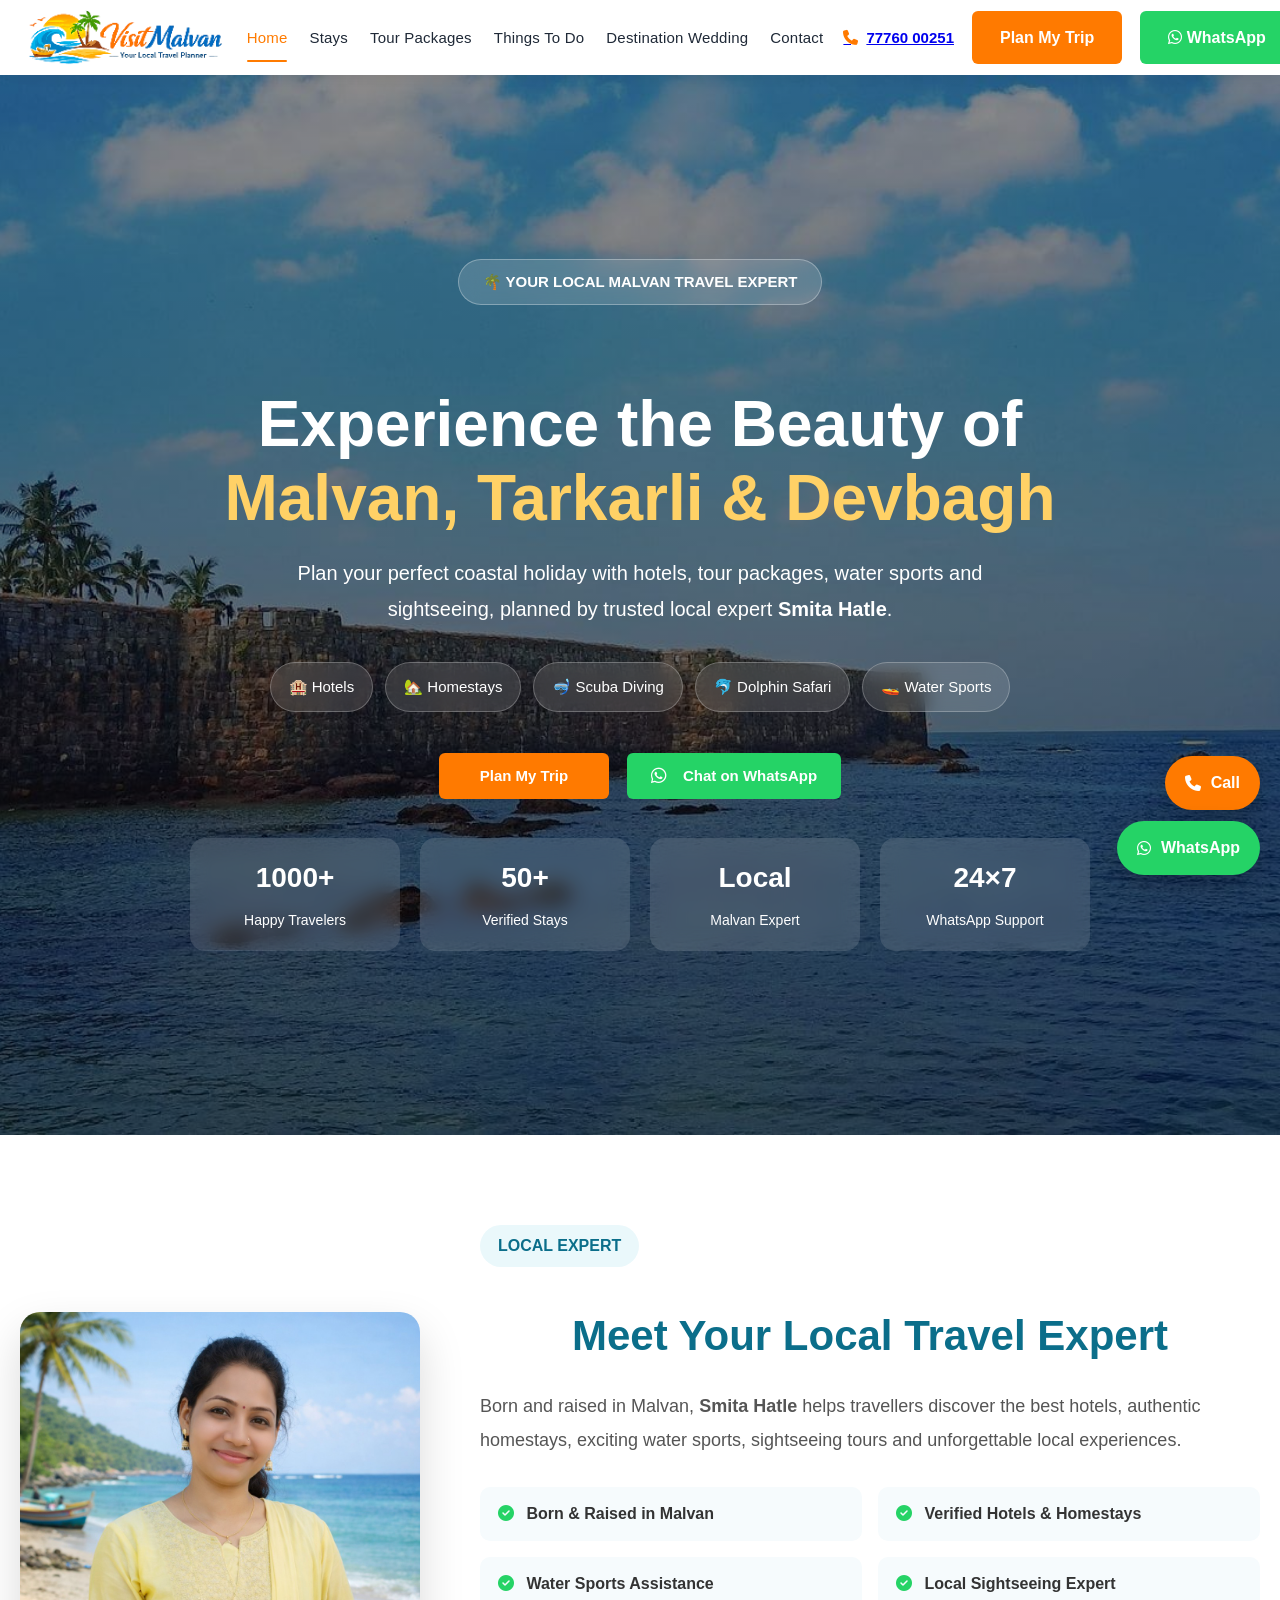
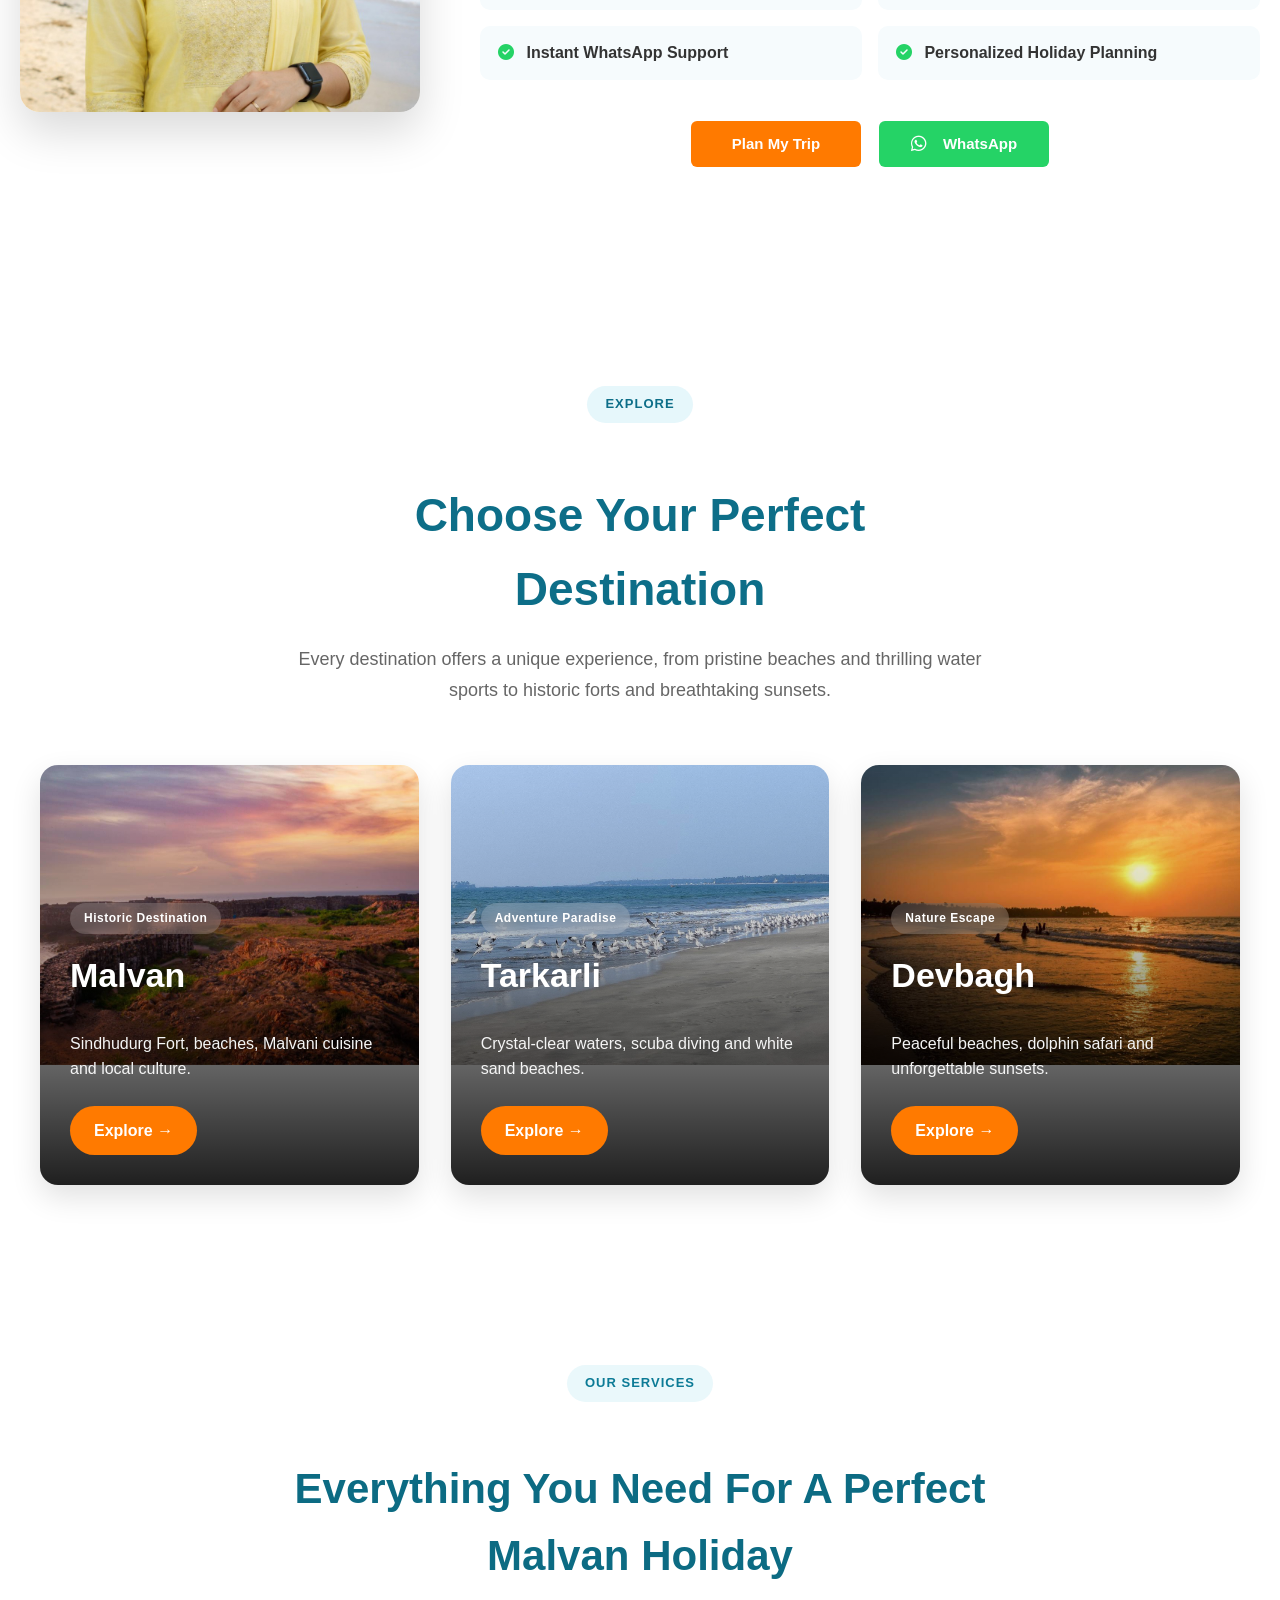
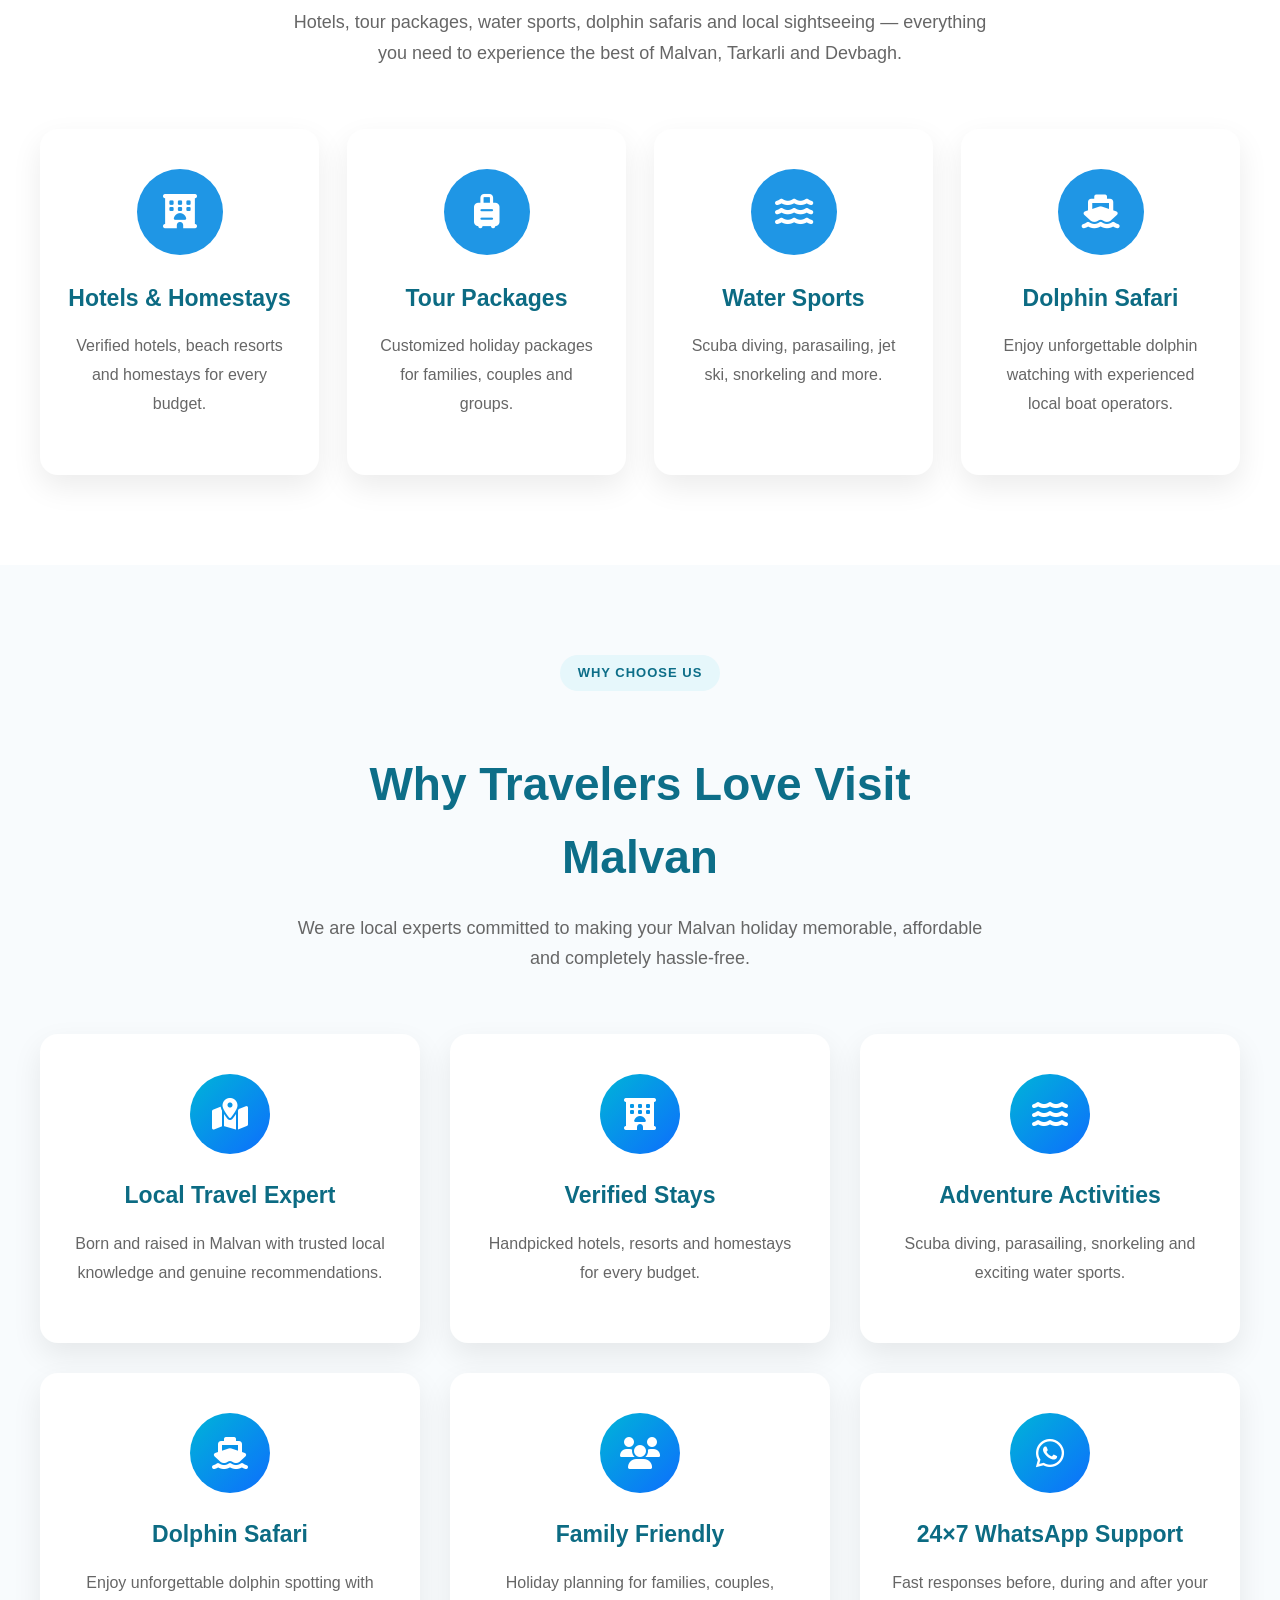
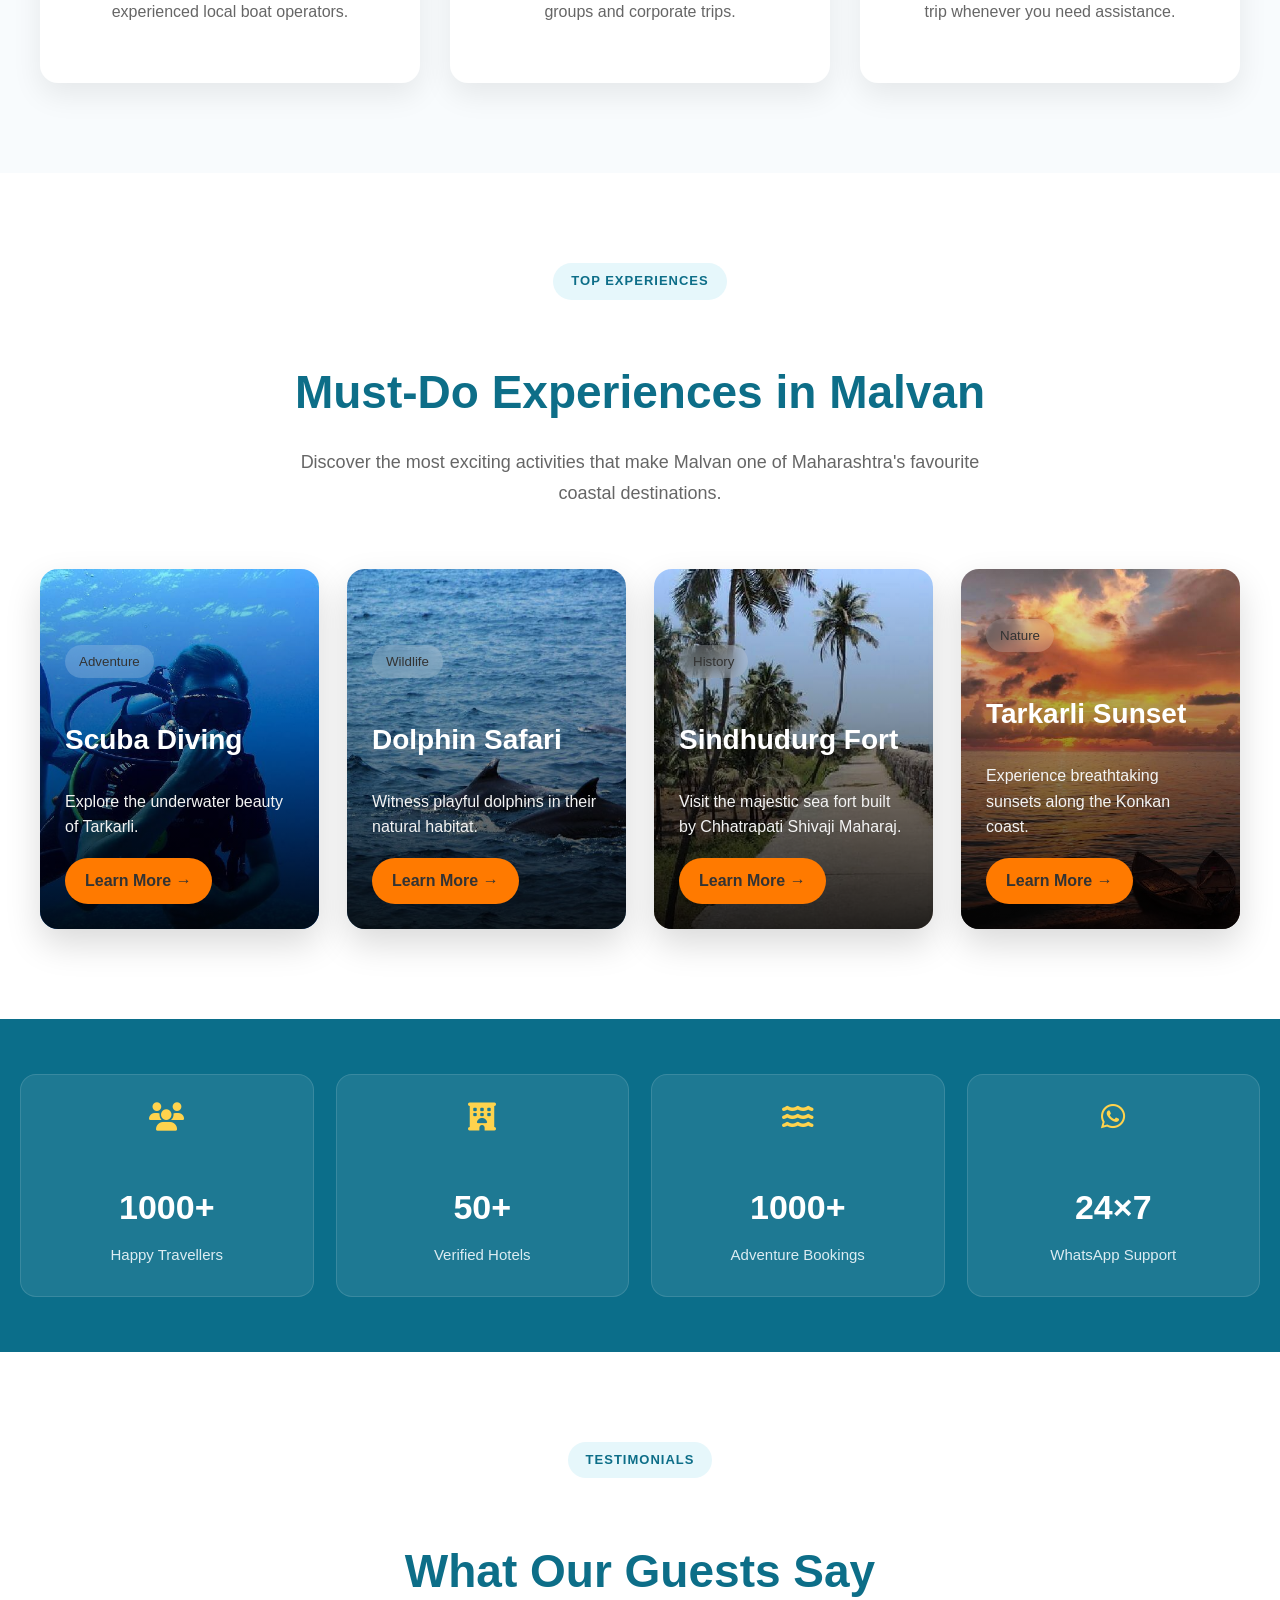
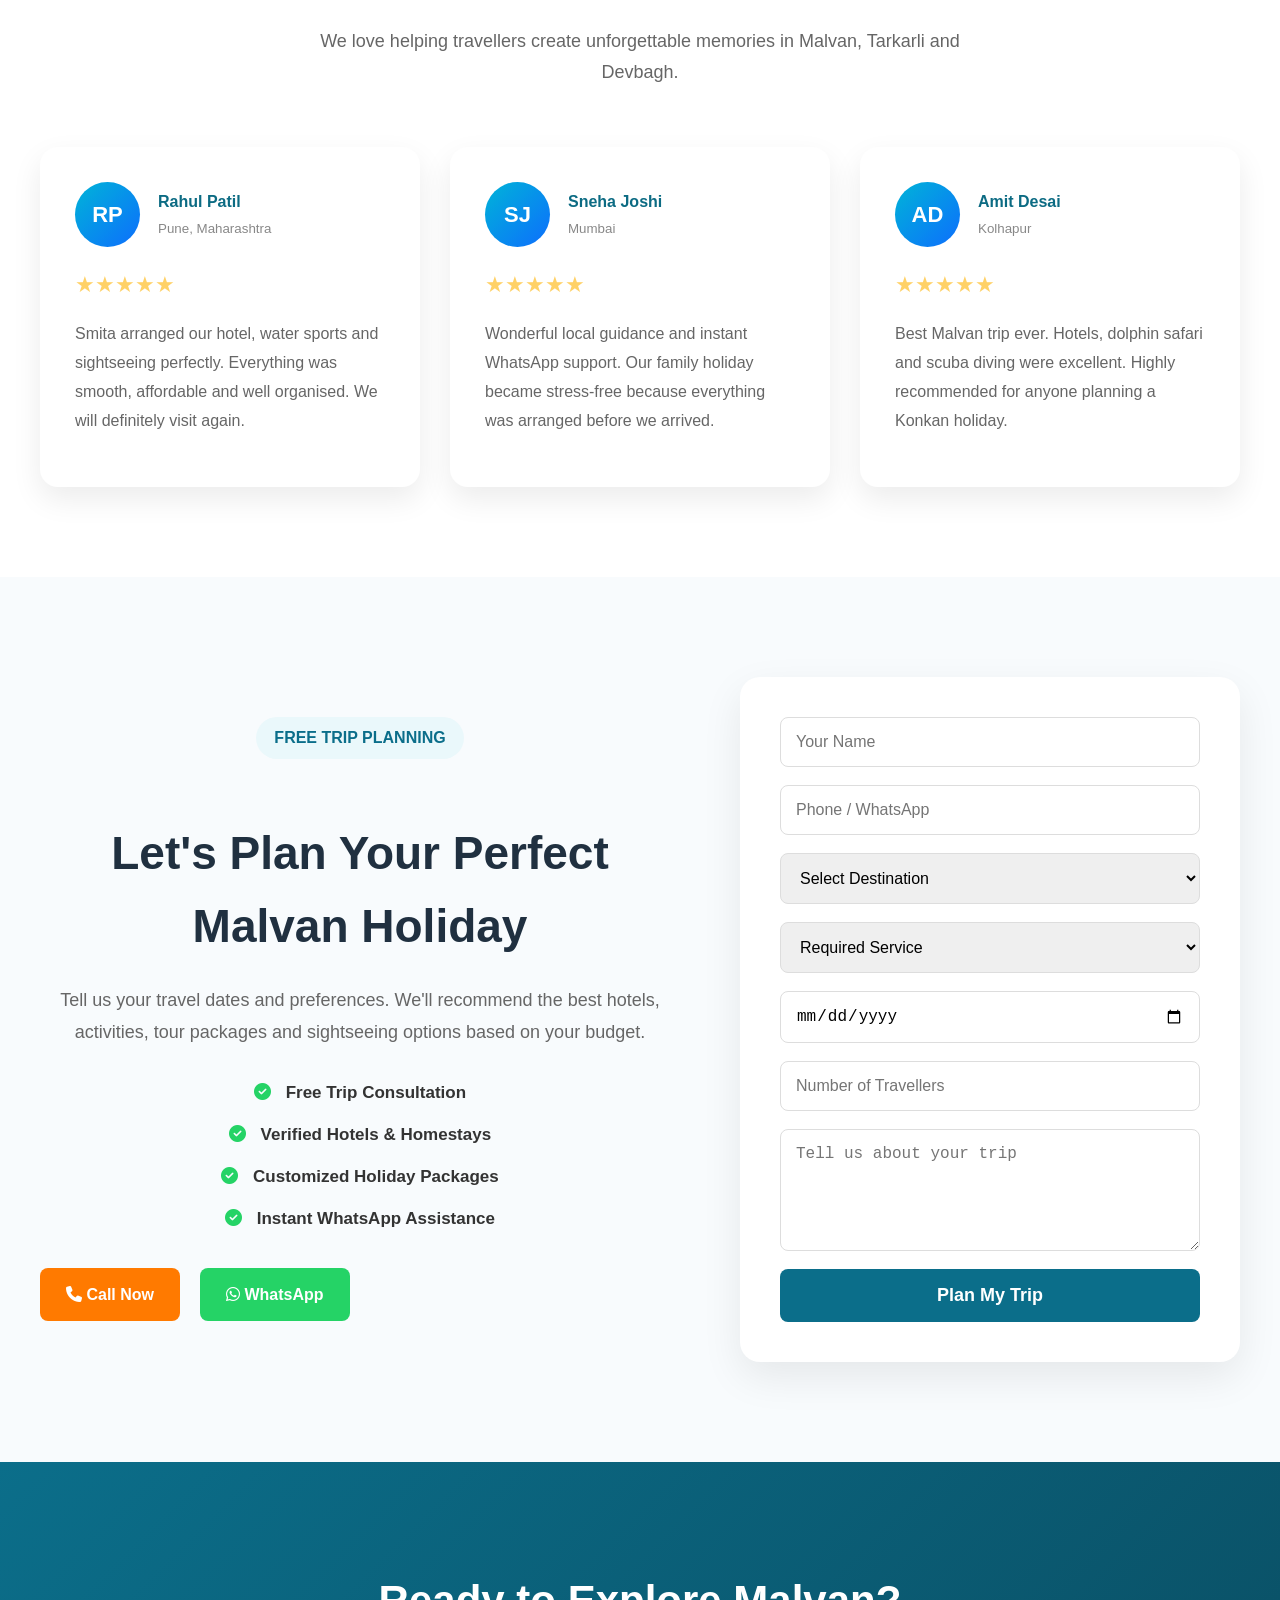
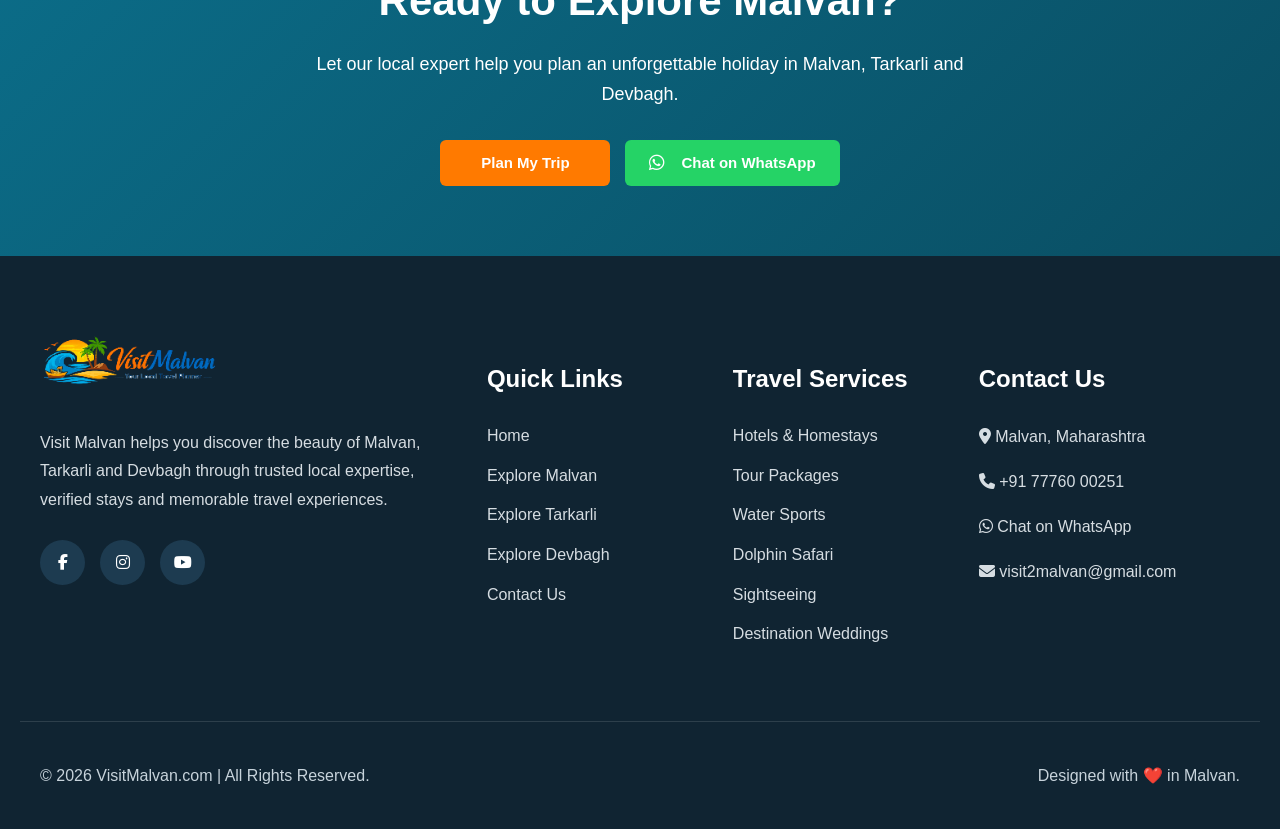
==== commit b2c8aabd: "Update index.html" ====
--- a/index.html
+++ b/index.html
@@ -940,7 +940,45 @@
 </div>
 
 </section>
-
+<!-- =========================
+     CALL TO ACTION
+========================= -->
+
+<section class="footer-cta">
+
+    <div class="container footer-cta-content">
+
+        <div>
+
+            <h2>Ready to Explore Malvan?</h2>
+
+            <p>
+                Let our local expert help you plan an unforgettable holiday in
+                Malvan, Tarkarli and Devbagh.
+            </p>
+
+        </div>
+
+        <div class="footer-cta-buttons">
+
+            <a href="contact.html" class="header-btn plantrip-header">
+                Plan My Trip
+            </a>
+
+            <a href="https://wa.me/917776000251"
+               class="header-btn whatsapp-header">
+
+                <i class="fa-brands fa-whatsapp"></i>
+
+                Chat on WhatsApp
+
+            </a>
+
+        </div>
+
+    </div>
+
+</section>
 <div id="footer"></div>
 
 <script src="js/include.js"></script>
--- a/css/style.css
+++ b/css/style.css
@@ -190,20 +190,19 @@
     font-size:15px;
 
 }
-
 .header-phone a{
 
-    color:#0b6e8a;
+    color:var(--primary);
 
     text-decoration:none;
 
-    transition:.3s;
+    font-weight:600;
 
 }
 
 .header-phone a:hover{
 
-    color:#ff7a00;
+    color:var(--accent);
 
 }
 
@@ -414,7 +413,7 @@
     position:relative;
     z-index:2;
     width:90%;
-    max-width:950px;
+    max-width:900px;
 }
 
 .hero-badge{
@@ -449,29 +448,53 @@
 }
 
 .hero-services{
-    display:flex;
-    justify-content:center;
-    align-items:center;
-    flex-wrap:wrap;
-    gap:12px;
-    margin:25px auto;
-    max-width:850px;
+
+display:flex;
+
+justify-content:center;
+
+flex-wrap:wrap;
+
+gap:12px;
+
+margin-bottom:35px;
+
 }
 
 .hero-services span{
-    display:flex;
-    align-items:center;
-    justify-content:center;
-    gap:6px;
-    padding:8px 16px;
-    background:rgba(255,255,255,.18);
-    backdrop-filter:blur(10px);
-    border:1px solid rgba(255,255,255,.25);
-    border-radius:30px;
-    color:#fff;
-    font-size:14px;
-    font-weight:600;
-    white-space:nowrap;
+
+display:flex;
+
+align-items:center;
+
+gap:8px;
+
+padding:12px 18px;
+
+background:rgba(255,255,255,.12);
+
+border:1px solid rgba(255,255,255,.25);
+
+backdrop-filter:blur(10px);
+
+border-radius:50px;
+
+font-size:15px;
+
+font-weight:500;
+
+color:#fff;
+
+transition:.3s;
+
+}
+
+.hero-services span:hover{
+
+background:rgba(255,255,255,.20);
+
+transform:translateY(-2px);
+
 }
 
 .hero-buttons{
@@ -480,6 +503,7 @@
     gap:18px;
     flex-wrap:wrap;
     margin-bottom:45px;
+  margin-top:35px;
 }
 
 .header-btn{
@@ -589,9 +613,9 @@
 
 color:#fff;
 
-max-width:900px;
-
-margin:0 auto 35px;
+max-width:760px;
+
+margin:25px auto 35px;
 
 line-height:1.8;
 
@@ -632,7 +656,119 @@
     transition:all .3s ease;
     box-sizing:border-box;
 }
-
+/*==================================
+LOCAL EXPERT
+==================================*/
+
+.expert-section{
+
+padding:90px 0;
+
+background:#fff;
+
+}
+
+.expert-wrapper{
+
+display:grid;
+
+grid-template-columns:400px 1fr;
+
+gap:60px;
+
+align-items:center;
+
+}
+
+.expert-photo img{
+
+width:100%;
+
+border-radius:20px;
+
+box-shadow:0 20px 45px rgba(0,0,0,.15);
+
+}
+
+.expert-content h2{
+
+margin:15px 0 20px;
+
+font-size:42px;
+
+color:#0b6e8a;
+
+}
+
+.expert-content p{
+
+font-size:18px;
+
+line-height:1.9;
+
+margin-bottom:30px;
+
+color:#555;
+
+}
+
+.expert-points{
+
+display:grid;
+
+grid-template-columns:repeat(2,1fr);
+
+gap:16px;
+
+margin-bottom:35px;
+
+}
+
+.expert-points div{
+
+background:#f6fbfd;
+
+padding:14px 18px;
+
+border-radius:10px;
+
+font-weight:600;
+
+}
+
+.expert-points i{
+
+color:#25D366;
+
+margin-right:8px;
+
+}
+
+@media(max-width:900px){
+
+.expert-wrapper{
+
+grid-template-columns:1fr;
+
+text-align:center;
+
+}
+
+.expert-photo{
+
+max-width:320px;
+
+margin:auto;
+
+}
+
+.expert-points{
+
+grid-template-columns:1fr;
+
+}
+
+}
 /* Plan My Trip */
 
 .plantrip-header{
@@ -804,13 +940,14 @@
     height:420px;
     text-decoration:none;
     color:#fff;
-    box-shadow:0 15px 35px rgba(0,0,0,.18);
-    transition:.35s ease;
+    box-shadow:0 12px 30px rgba(0,0,0,.12);   
+    transition:.4s;
 }
 
 .destination-card:hover{
-    transform:translateY(-10px);
-    box-shadow:0 25px 45px rgba(0,0,0,.25);
+transform:translateY(-8px);
+box-shadow:0 22px 45px rgba(0,0,0,.18);
+  
 }
 
 /* Images */
@@ -819,13 +956,13 @@
     position:absolute;
     inset:0;
     width:100%;
-    height:100%;
+    height:300px;
     object-fit:cover;
-    transition:transform .6s ease;
+    transition:.5s;
 }
 
 .destination-card:hover img{
-    transform:scale(1.12);
+  transform:scale(1.08);
 }
 
 /* Dark overlay */
@@ -1884,61 +2021,6 @@
 display:none;
 }
 }
-<section class="expert-highlight">
-
-    <div class="container expert-grid">
-
-        <div class="expert-photo">
-
-            <img src="images/smita-hatle-malvan-travel-expert.jpg"
-                 alt="Smita Hatle - Local Travel Expert">
-
-        </div>
-
-        <div class="expert-content">
-
-            <div class="section-tag">
-                LOCAL EXPERT
-            </div>
-
-            <h2>Plan Your Trip With A Local Expert</h2>
-
-            <p>
-                Born and raised in Malvan, <strong>Smita Hatle</strong> helps travellers
-                discover the best hotels, homestays, water sports,
-                sightseeing and authentic local experiences.
-            </p>
-
-            <ul class="expert-list">
-
-                <li>✔ Born & Raised in Malvan</li>
-                <li>✔ Verified Hotels & Homestays</li>
-                <li>✔ Local Sightseeing Expert</li>
-                <li>✔ Water Sports Assistance</li>
-                <li>✔ Quick WhatsApp Support</li>
-                <li>✔ Personalized Trip Planning</li>
-
-            </ul>
-
-            <div class="hero-buttons">
-
-                <a href="contact.html"
-                   class="header-btn plantrip-header">
-                    Plan My Trip
-                </a>
-
-                <a href="https://wa.me/917776000251"
-                   class="header-btn whatsapp-header">
-                    WhatsApp
-                </a>
-
-            </div>
-
-        </div>
-
-    </div>
-
-</section>
 /* TESTIMONIALS */
 /*=========================================
             TESTIMONIALS
@@ -2205,7 +2287,7 @@
 margin-bottom:10px;
 }
 
-.section-subtitle {
+ {
     text-align: center;
     max-width: 700px;
     margin: 0 auto 50px;
@@ -2981,9 +3063,9 @@
 .section-subtitle{
     text-align:center;
     color:#666;
-    max-width:700px;
-    margin:0 auto 50px;
     font-size:18px;
+  max-width:900px;
+    margin:0 auto 25px;
 }
 .nav-menu a.active{
     color:#ff7a00;
@@ -3165,9 +3247,12 @@
     }
 }
 .tarkarli-hero{
-    background:url('../images/Tarkarli-Beach.jpg') center center/cover;
-    height:700px;
-    position:relative;
+
+    background-image:url("../images/Tarkarli-Beach.jpg") !important;
+    background-position:center;
+    background-size:cover;
+    background-repeat:no-repeat;
+
 }
 
 
@@ -3296,6 +3381,14 @@
     background:#fff;
 }
 
+.why-us-section .section-buttons{
+    display:flex;
+    justify-content:center;
+    align-items:center;
+    gap:12px;
+    margin-top:30px;
+}
+
 .cta-section{
     padding:100px 20px;
     background:#0a6d83;
@@ -3869,3 +3962,255 @@
 background:#f3f8fd;
 
 }
+.hero-heading{
+
+    color:#FFD24A;
+
+    font-size:34px;
+
+    font-weight:700;
+
+    margin:8px 0 20px;
+
+    line-height:1.2;
+
+}
+
+@media(max-width:768px){
+
+.hero-heading{
+
+    font-size:26px;
+
+}
+
+}
+/*==================================
+WHY VISIT MALVAN
+==================================*/
+
+.visit-highlights{
+
+    display:grid;
+
+    grid-template-columns:repeat(2,1fr);
+
+    gap:16px;
+
+    margin:35px 0;
+
+}
+
+.highlight-card{
+
+    display:flex;
+
+    align-items:center;
+
+    gap:15px;
+
+    padding:18px 20px;
+
+    background:#f7fbfd;
+
+    border:1px solid #e7eef4;
+
+    border-radius:14px;
+
+    transition:.35s;
+
+}
+
+.highlight-card:hover{
+
+    transform:translateY(-4px);
+
+    box-shadow:0 12px 30px rgba(0,0,0,.08);
+
+    border-color:#0b6e8a;
+
+}
+
+.highlight-card i{
+
+    width:46px;
+
+    height:46px;
+
+    border-radius:50%;
+
+    display:flex;
+
+    align-items:center;
+
+    justify-content:center;
+
+    background:#0b6e8a;
+
+    color:#fff;
+
+    font-size:18px;
+
+    flex-shrink:0;
+
+}
+
+.highlight-card span{
+
+    font-weight:600;
+
+    color:#333;
+
+}
+
+@media(max-width:768px){
+
+.visit-highlights{
+
+grid-template-columns:1fr;
+
+}
+
+}
+.visit-image img{
+
+    max-height:380px;
+
+    object-fit:cover;
+
+    border-radius:20px;
+
+}
+/*==========================
+WHY VISIT
+==========================*/
+
+.feature-list{
+
+display:grid;
+
+grid-template-columns:repeat(2,1fr);
+
+gap:15px;
+
+max-width:900px;
+
+margin:40px auto;
+
+}
+
+.feature-item{
+
+display:flex;
+
+align-items:center;
+
+gap:12px;
+
+background:#f6fbff;
+
+border:1px solid #e5eef6;
+
+border-radius:10px;
+  
+padding:18px 20px;
+
+font-size:17px;
+
+font-weight:600;
+
+}
+
+.feature-item i{
+
+width:42px;
+height:42px;
+
+display:flex;
+align-items:center;
+justify-content:center;
+
+background:var(--primary);
+
+color:#fff;
+
+border-radius:50%;
+
+font-size:16px;
+
+flex-shrink:0;
+
+}
+
+@media(max-width:768px){
+
+.feature-list{
+
+grid-template-columns:1fr;
+
+}
+
+}
+.section-badge{
+
+display:inline-block;
+
+padding:8px 18px;
+
+background:#EAF8FD;
+
+color:var(--primary);
+
+border-radius:30px;
+
+font-size:13px;
+
+font-weight:700;
+
+letter-spacing:1px;
+
+margin-bottom:18px;
+
+text-transform:uppercase;
+
+}
+
+.section-title{
+    margin-bottom:20px;
+}
+/*==================================
+  POPULAR ACTIVITIES
+==================================*/
+
+.activities-grid{
+    display:grid;
+    grid-template-columns:repeat(4, 1fr);
+    gap:20px;
+}
+
+.activities-grid .feature-card{
+    width:100%;
+    height:100%;
+}
+
+
+/* TABLET */
+
+@media(max-width:900px){
+
+    .activities-grid{
+        grid-template-columns:repeat(2, 1fr);
+    }
+
+}
+
+
+/* MOBILE */
+
+@media(max-width:600px){
+
+    .activities-grid{
+        grid-template-columns:1fr;
+    }
+
+}
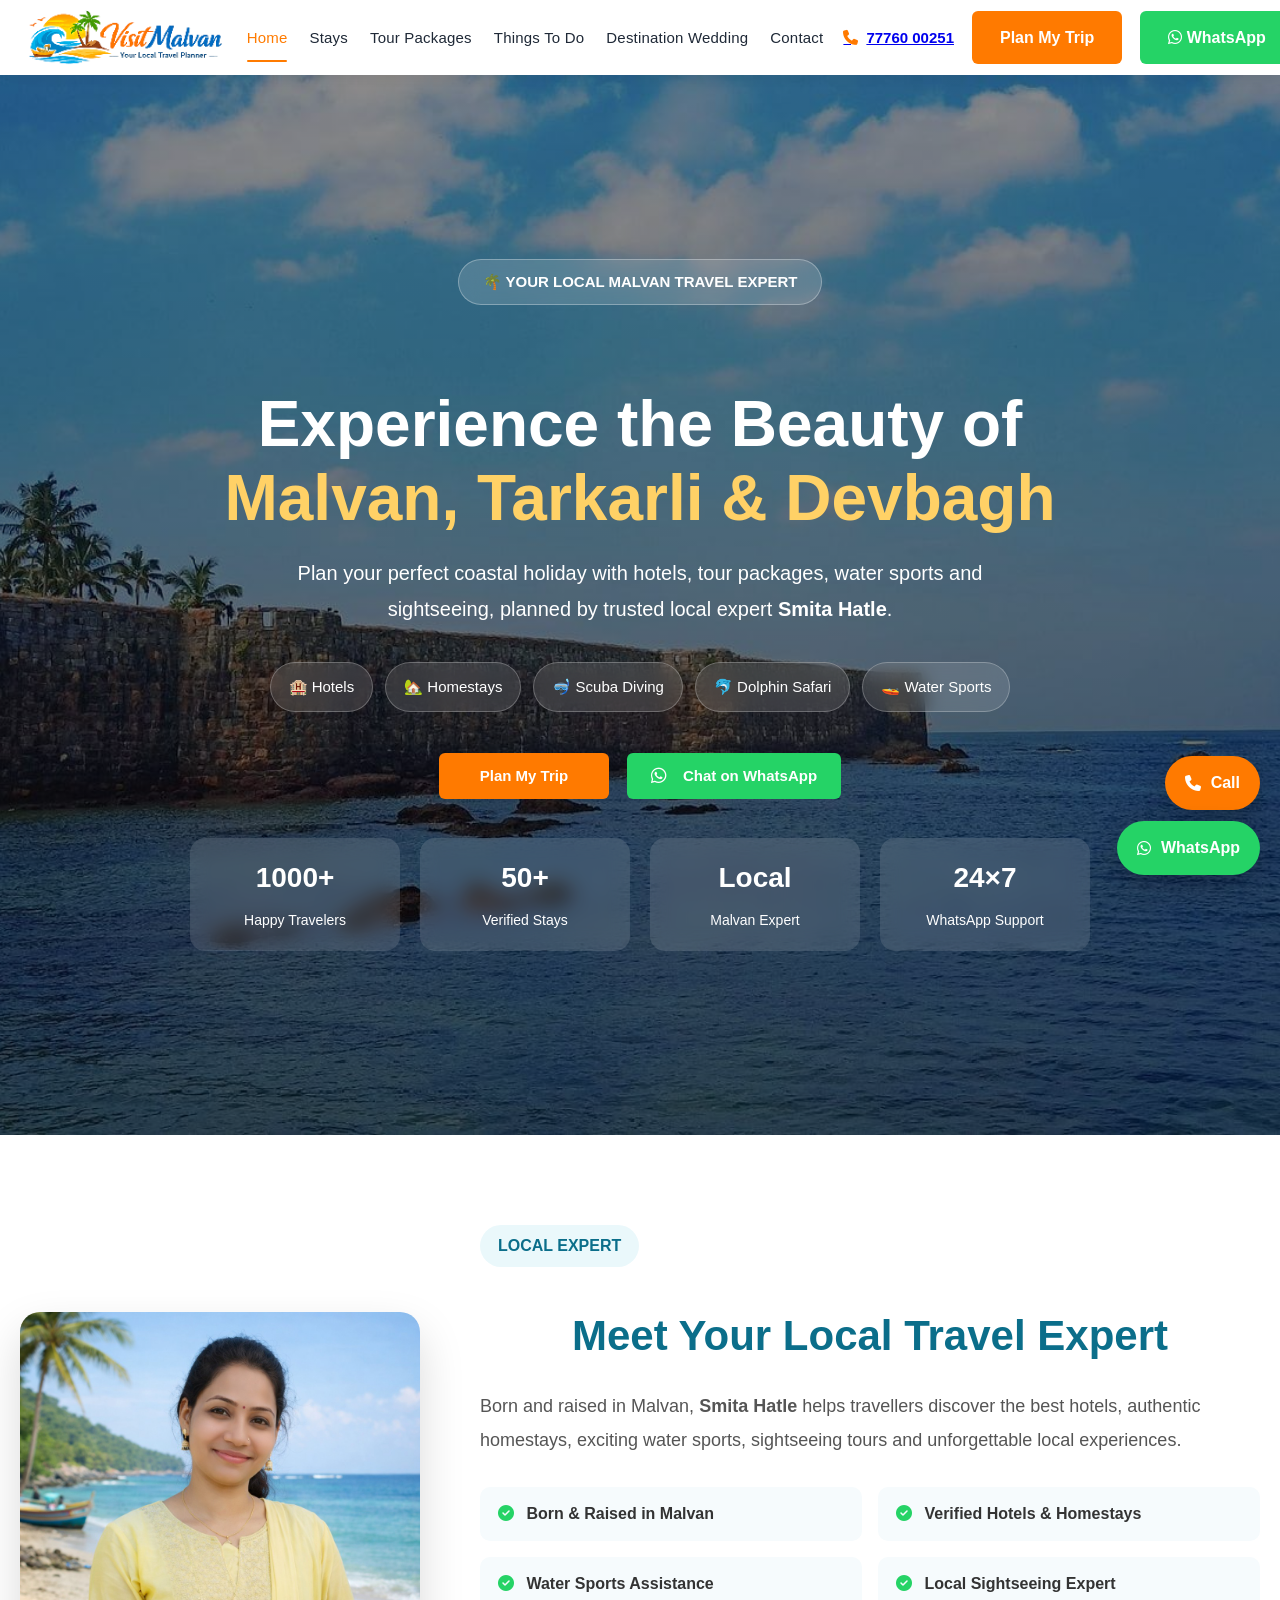
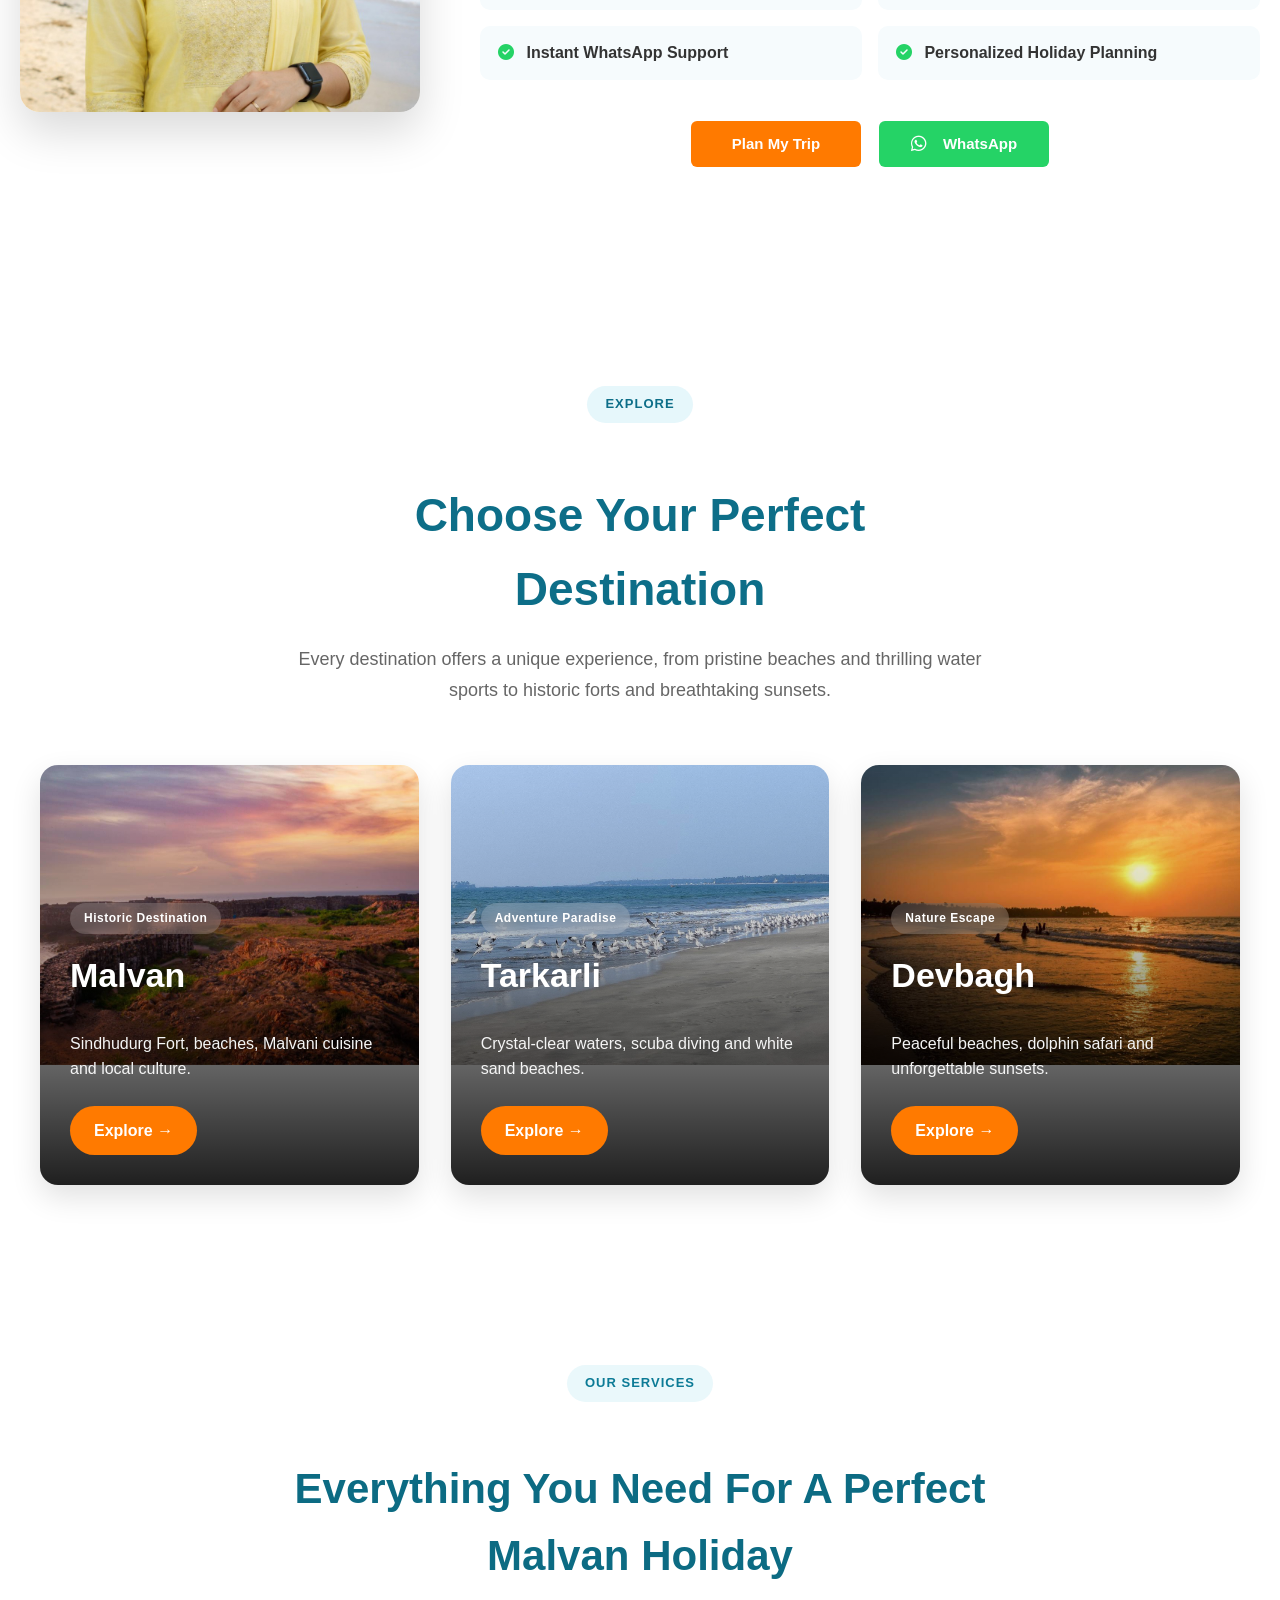
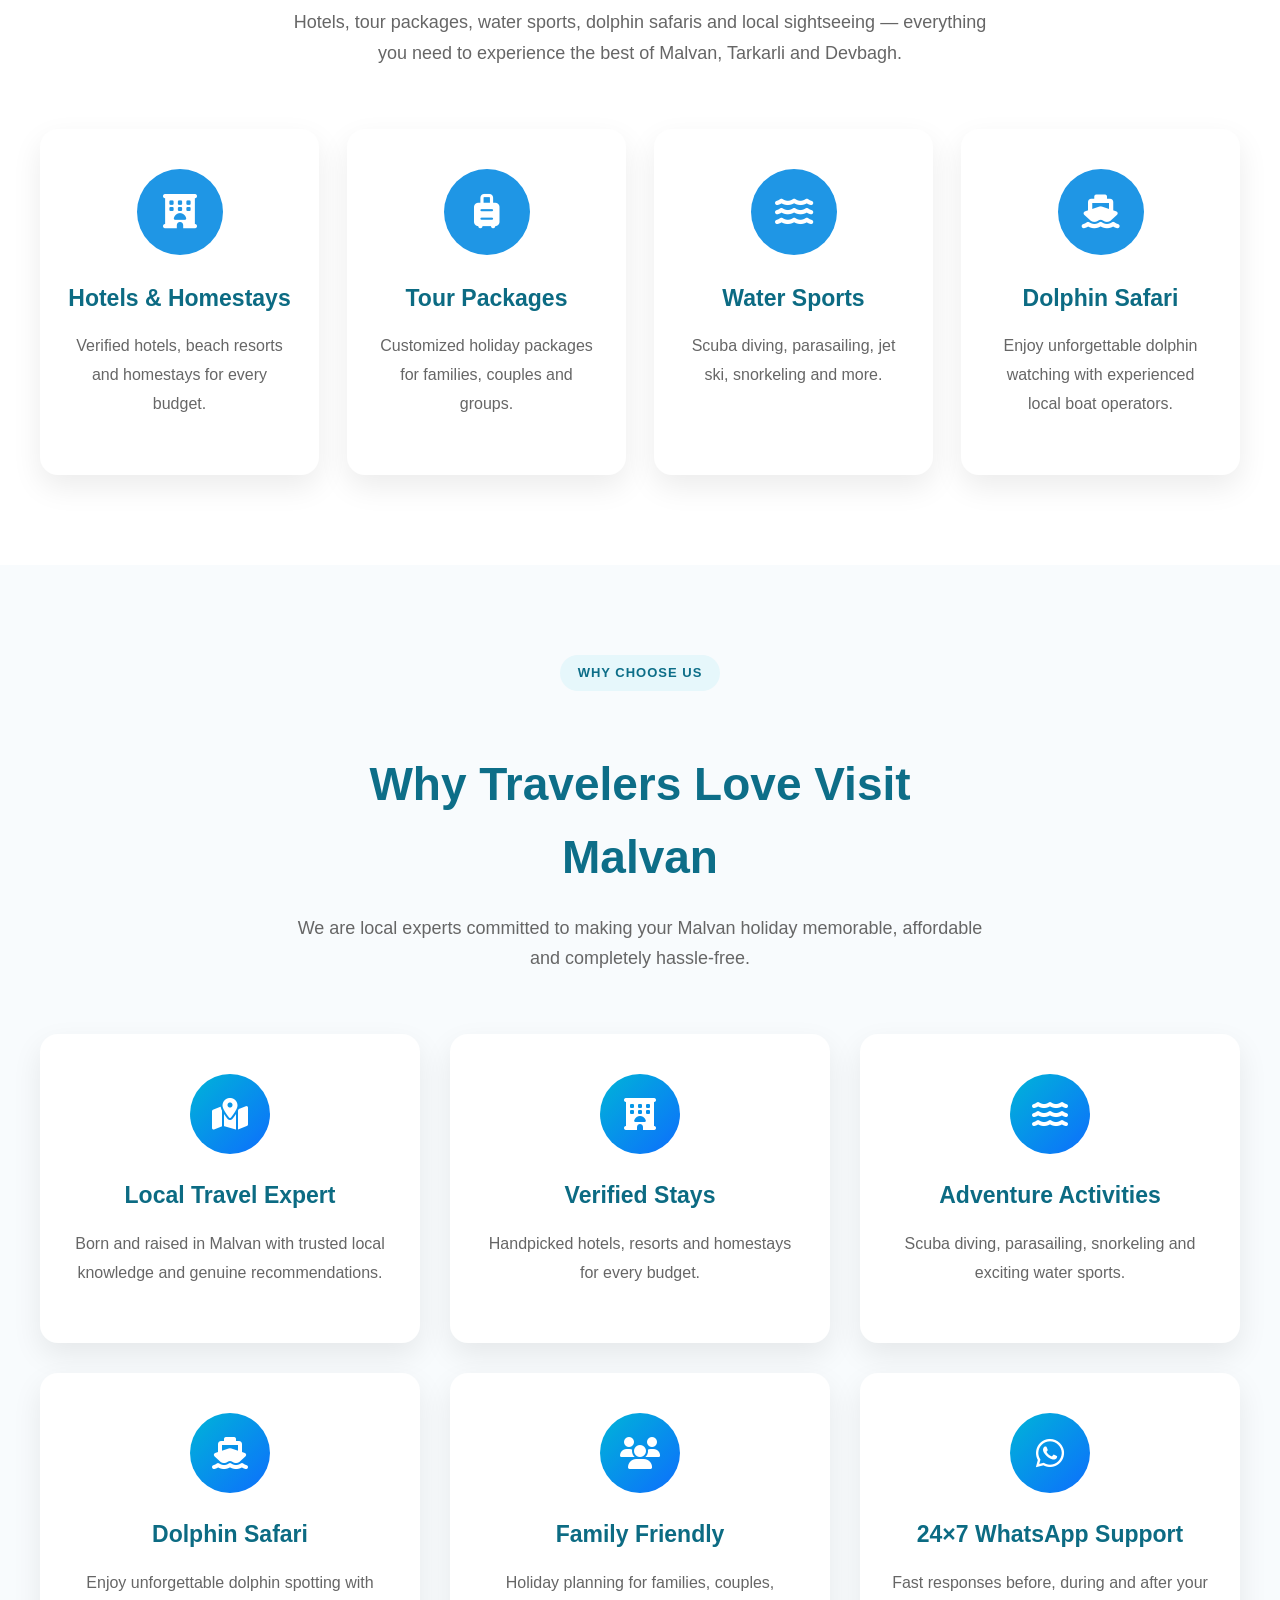
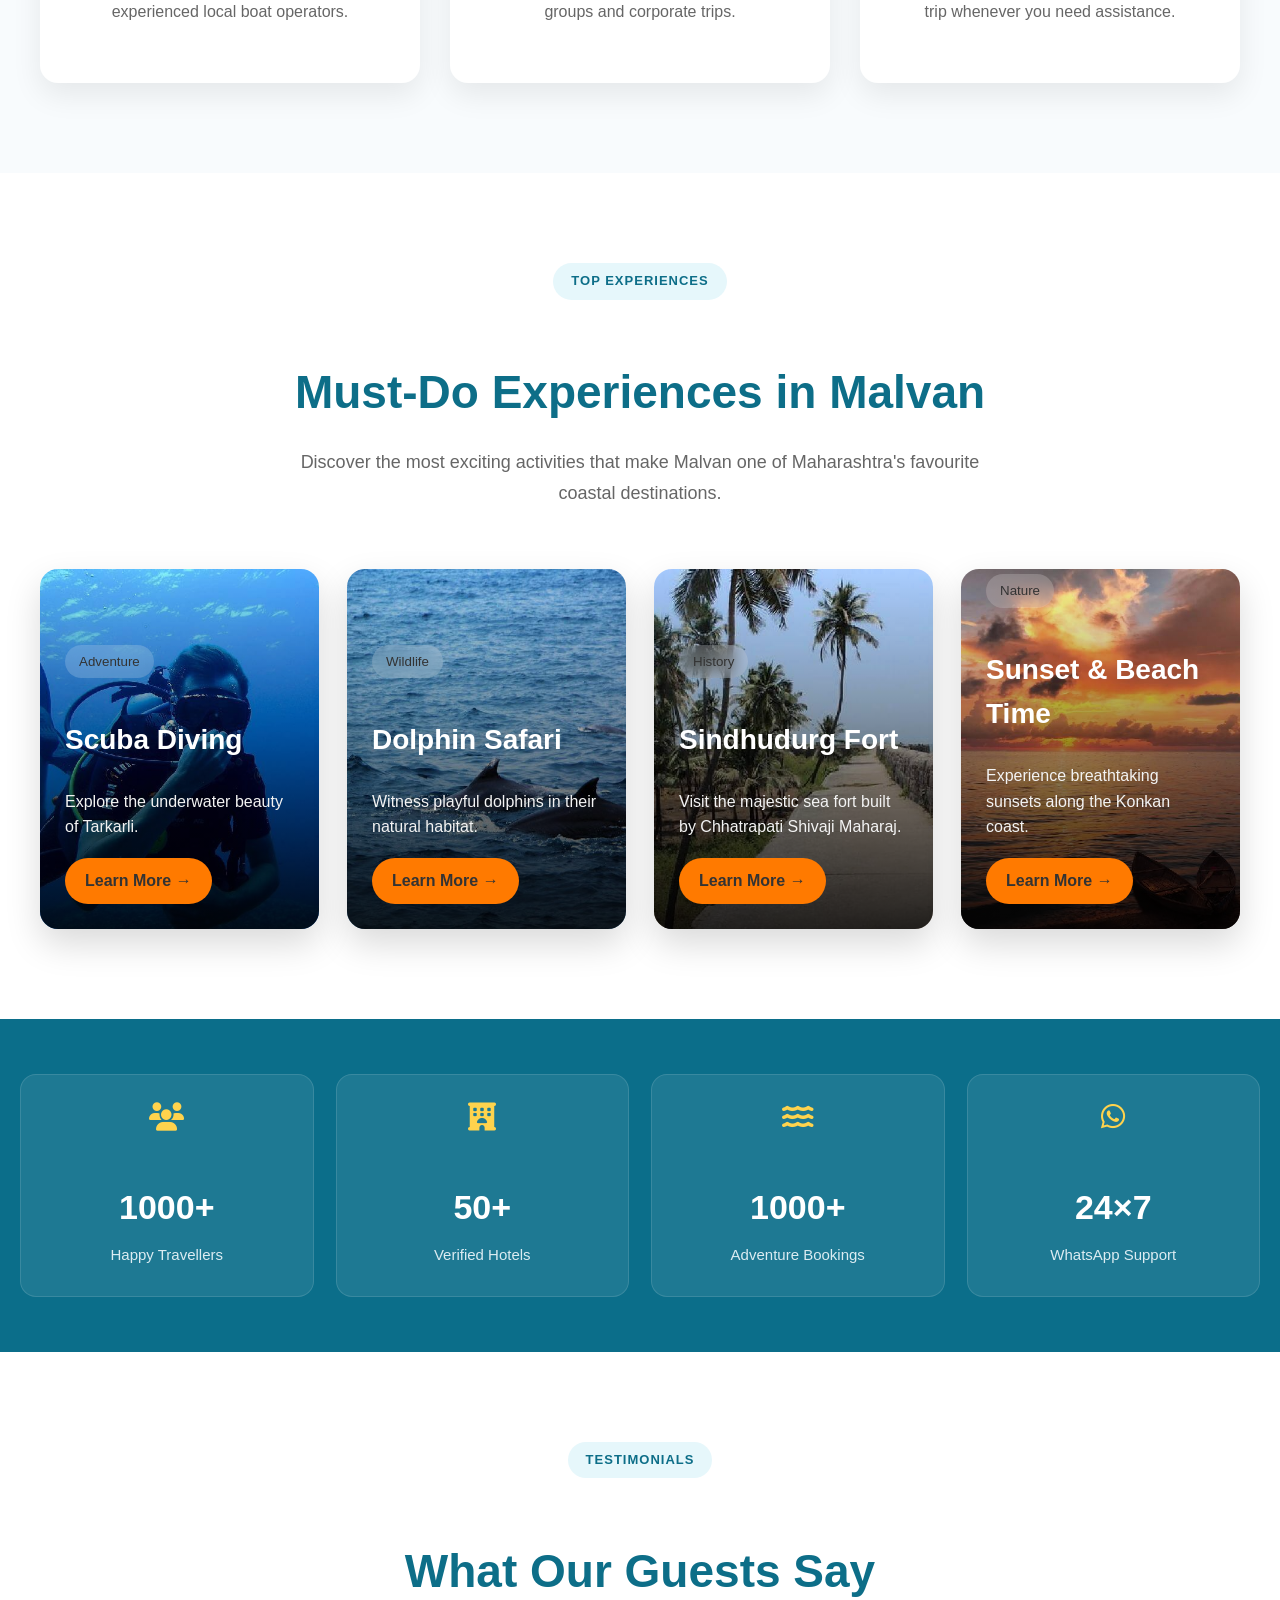
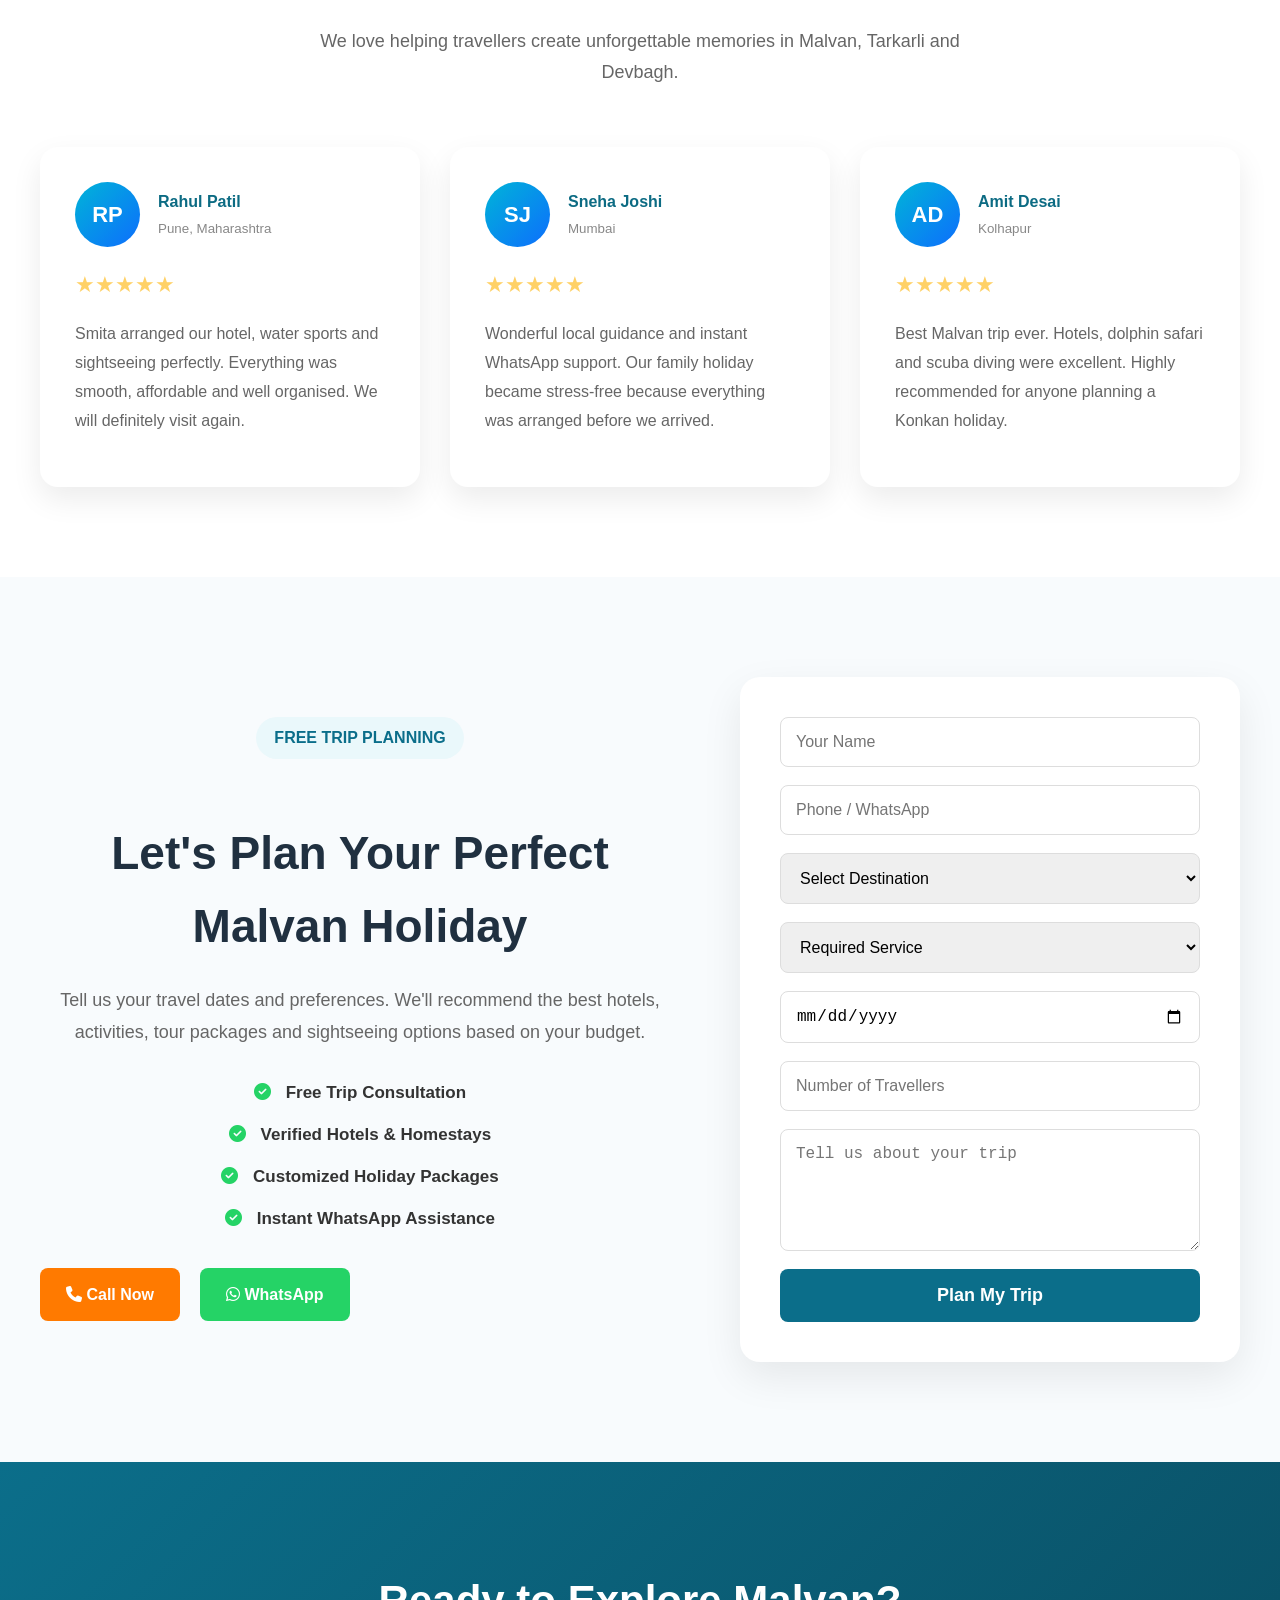
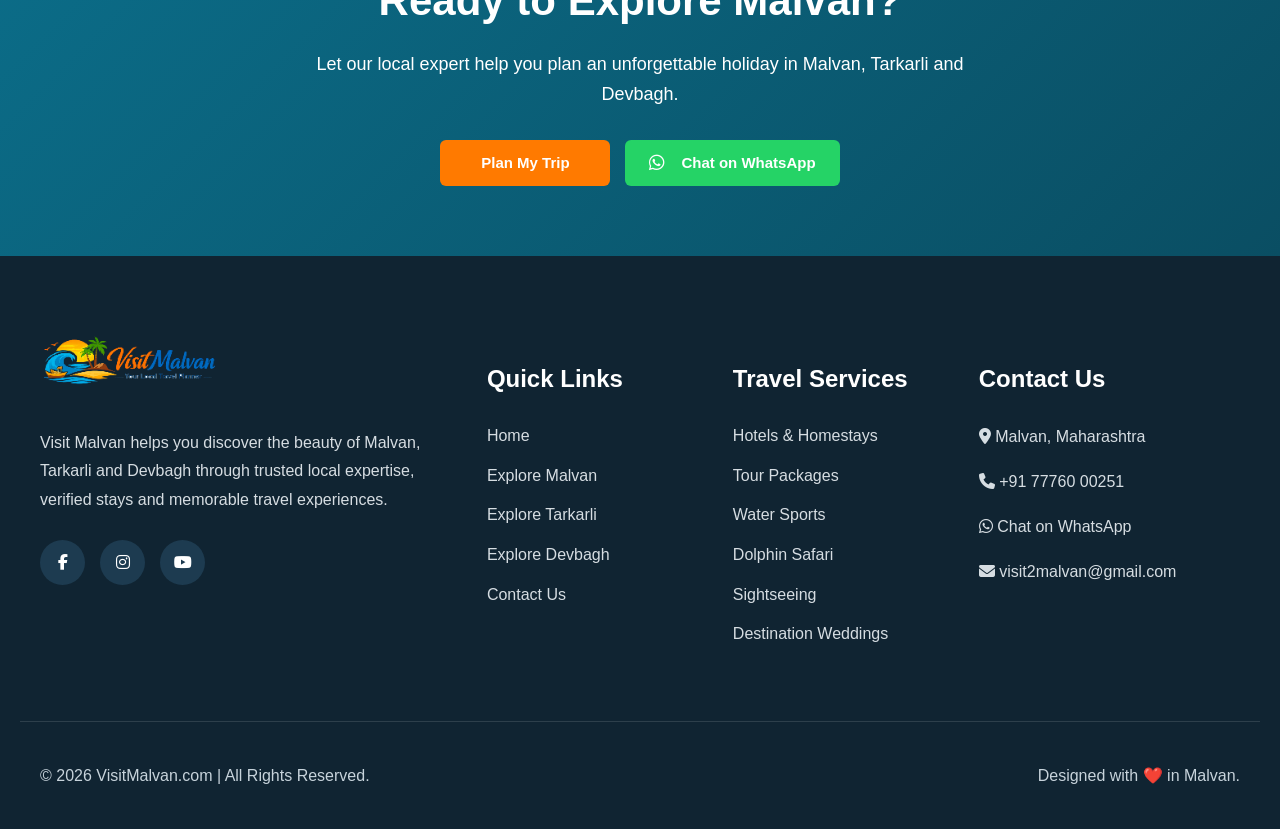
==== commit 0ba3b438: "Update index.html" ====
--- a/index.html
+++ b/index.html
@@ -3,26 +3,32 @@
 
 <head>
 
-<meta charset="UTF-8">
-<meta name="viewport" content="width=device-width, initial-scale=1.0">
-
-<title>Visit Malvan - Tour Packages, Hotels, Water Sports & Local Sightseeing</title>
-
-<meta name="description" content="Plan your Malvan trip with a trusted local expert. Book Tarkarli hotels, water sports, dolphin safari, sightseeing tours and custom holiday packages in Malvan, Devbagh and Tarkarli.">
- <link rel="stylesheet"
-href="https://cdnjs.cloudflare.com/ajax/libs/font-awesome/6.5.1/css/all.min.css">
-<link rel="stylesheet" href="css/style.css">
-<link rel="icon" href="favicon.ico">
-<link rel="shortcut icon" href="favicon.ico">
- 
+    <meta charset="UTF-8">
+    <meta name="viewport" content="width=device-width, initial-scale=1.0">
+
+    <title>Visit Malvan | Hotels, Tour Packages, Water Sports & Local Sightseeing</title>
+
+    <meta name="description"
+          content="Plan your Malvan trip with a trusted local expert. Discover hotels, homestays, water sports, dolphin safaris, sightseeing and tour packages in Malvan, Tarkarli and Devbagh.">
+
+    <link rel="stylesheet"
+          href="https://cdnjs.cloudflare.com/ajax/libs/font-awesome/6.5.1/css/all.min.css">
+
+    <link rel="stylesheet" href="css/style.css">
+
+    <link rel="icon" href="favicon.ico">
+    <link rel="shortcut icon" href="favicon.ico">
+
 </head>
 
 <body>
 
 <div id="header"></div>
 
-<!-- HERO -->
-<!-- HERO -->
+
+<!-- =====================================================
+     HERO
+===================================================== -->
 
 <section class="hero">
 
@@ -40,35 +46,33 @@
         </h1>
 
         <p class="hero-sub">
-
             Plan your perfect coastal holiday with hotels,
             tour packages, water sports and sightseeing,
-            planned by trusted local expert <strong>Smita Hatle</strong>.
-
+            planned by trusted local expert
+            <strong>Smita Hatle</strong>.
         </p>
 
-       <div class="hero-services">
-    <span>🏨 Hotels</span>
-    <span>🏡 Homestays</span>
-    <span>🤿 Scuba Diving</span>
-    <span>🐬 Dolphin Safari</span>
-    <span>🚤 Water Sports</span>
-</div>
+        <div class="hero-services">
+
+            <span>🏨 Hotels</span>
+            <span>🏡 Homestays</span>
+            <span>🤿 Scuba Diving</span>
+            <span>🐬 Dolphin Safari</span>
+            <span>🚤 Water Sports</span>
+
+        </div>
+
         <div class="hero-buttons">
 
             <a href="contact.html"
                class="header-btn plantrip-header">
-
                 Plan My Trip
-
             </a>
 
             <a href="https://wa.me/917776000251"
-
                class="header-btn whatsapp-header">
 
                 <i class="fa-brands fa-whatsapp"></i>
-
                 Chat on WhatsApp
 
             </a>
@@ -78,35 +82,23 @@
         <div class="hero-trust">
 
             <div class="trust-box">
-
                 <strong>1000+</strong>
-
                 <span>Happy Travelers</span>
-
             </div>
 
             <div class="trust-box">
-
                 <strong>50+</strong>
-
                 <span>Verified Stays</span>
-
             </div>
 
             <div class="trust-box">
-
                 <strong>Local</strong>
-
                 <span>Malvan Expert</span>
-
             </div>
 
             <div class="trust-box">
-
                 <strong>24×7</strong>
-
                 <span>WhatsApp Support</span>
-
             </div>
 
         </div>
@@ -114,82 +106,108 @@
     </div>
 
 </section>
-<!-- =========================
+
+
+<!-- =====================================================
      LOCAL EXPERT
-========================== -->
+===================================================== -->
 
 <section class="expert-section">
 
-<div class="container">
-
-<div class="expert-wrapper">
-
-<div class="expert-photo">
-
-<img src="images/smita-hatle-malvan-travel-expert.jpg"
-alt="Smita Hatle">
-
-</div>
-
-<div class="expert-content">
-
-<span class="section-tag">
-LOCAL EXPERT
-</span>
-
-<h2>
-Meet Your Local Travel Expert
-</h2>
-
-<p>
-
-Born and raised in Malvan, <strong>Smita Hatle</strong> helps travellers discover the best hotels, authentic homestays, exciting water sports, sightseeing tours and unforgettable local experiences.
-
-</p>
-
-<div class="expert-points">
-
-<div><i class="fa-solid fa-circle-check"></i> Born & Raised in Malvan</div>
-
-<div><i class="fa-solid fa-circle-check"></i> Verified Hotels & Homestays</div>
-
-<div><i class="fa-solid fa-circle-check"></i> Water Sports Assistance</div>
-
-<div><i class="fa-solid fa-circle-check"></i> Local Sightseeing Expert</div>
-
-<div><i class="fa-solid fa-circle-check"></i> Instant WhatsApp Support</div>
-
-<div><i class="fa-solid fa-circle-check"></i> Personalized Holiday Planning</div>
-
-</div>
-
-<div class="hero-buttons">
-
-<a href="contact.html"
-class="header-btn plantrip-header">
-
-Plan My Trip
-
-</a>
-
-<a href="https://wa.me/917776000251"
-class="header-btn whatsapp-header">
-
-<i class="fa-brands fa-whatsapp"></i>
-
-WhatsApp
-
-</a>
-
-</div>
-
-</div>
-
-</div>
-
-</div>
+    <div class="container">
+
+        <div class="expert-wrapper">
+
+            <div class="expert-photo">
+
+                <img src="images/smita-hatle-malvan-travel-expert.jpg"
+                     alt="Smita Hatle - Local Malvan Travel Expert">
+
+            </div>
+
+
+            <div class="expert-content">
+
+                <span class="section-tag">
+                    LOCAL EXPERT
+                </span>
+
+                <h2>
+                    Meet Your Local Travel Expert
+                </h2>
+
+                <p>
+                    Born and raised in Malvan,
+                    <strong>Smita Hatle</strong> helps travellers
+                    discover the best hotels, authentic homestays,
+                    exciting water sports, sightseeing tours and
+                    unforgettable local experiences.
+                </p>
+
+                <div class="expert-points">
+
+                    <div>
+                        <i class="fa-solid fa-circle-check"></i>
+                        Born & Raised in Malvan
+                    </div>
+
+                    <div>
+                        <i class="fa-solid fa-circle-check"></i>
+                        Verified Hotels & Homestays
+                    </div>
+
+                    <div>
+                        <i class="fa-solid fa-circle-check"></i>
+                        Water Sports Assistance
+                    </div>
+
+                    <div>
+                        <i class="fa-solid fa-circle-check"></i>
+                        Local Sightseeing Expert
+                    </div>
+
+                    <div>
+                        <i class="fa-solid fa-circle-check"></i>
+                        Instant WhatsApp Support
+                    </div>
+
+                    <div>
+                        <i class="fa-solid fa-circle-check"></i>
+                        Personalized Holiday Planning
+                    </div>
+
+                </div>
+
+                <div class="hero-buttons">
+
+                    <a href="contact.html"
+                       class="header-btn plantrip-header">
+                        Plan My Trip
+                    </a>
+
+                    <a href="https://wa.me/917776000251"
+                       class="header-btn whatsapp-header">
+
+                        <i class="fa-brands fa-whatsapp"></i>
+                        WhatsApp
+
+                    </a>
+
+                </div>
+
+            </div>
+
+        </div>
+
+    </div>
 
 </section>
+
+
+<!-- =====================================================
+     DESTINATIONS
+===================================================== -->
+
 <section class="destination-section">
 
     <div class="container">
@@ -198,89 +216,111 @@
 
             <span>EXPLORE</span>
 
-            <h2>Choose Your Perfect Destination</h2>
+            <h2>
+                Choose Your Perfect Destination
+            </h2>
 
             <p>
-                Every destination offers a unique experience, from pristine beaches
-                and thrilling water sports to historic forts and breathtaking sunsets.
+                Every destination offers a unique experience,
+                from pristine beaches and thrilling water sports
+                to historic forts and breathtaking sunsets.
             </p>
 
         </div>
 
+
         <div class="destination-grid">
 
+
             <!-- MALVAN -->
 
-            <a href="malvan.html" class="destination-card">
-
-                <img src="images/Sindhudurg -Fort.jpg" alt="Malvan">
+            <a href="malvan.html"
+               class="destination-card">
+
+                <img src="images/Sindhudurg -Fort.jpg"
+                     alt="Malvan and Sindhudurg Fort">
 
                 <div class="destination-overlay">
 
-                    <small>Historic Destination</small>
-
-                    <h3>Malvan</h3>
+                    <small>
+                        Historic Destination
+                    </small>
+
+                    <h3>
+                        Malvan
+                    </h3>
 
                     <p>
-                        Sindhudurg Fort, beaches, Malvani cuisine and local culture.
+                        Sindhudurg Fort, beaches,
+                        Malvani cuisine and local culture.
                     </p>
 
                     <span class="destination-btn">
-
                         Explore →
-
                     </span>
 
                 </div>
 
             </a>
 
+
             <!-- TARKARLI -->
 
-            <a href="tarkarli.html" class="destination-card">
-
-                <img src="images/Tarkarli-Beach.jpg" alt="Tarkarli">
+            <a href="tarkarli.html"
+               class="destination-card">
+
+                <img src="images/Tarkarli-Beach.jpg"
+                     alt="Tarkarli Beach">
 
                 <div class="destination-overlay">
 
-                    <small>Adventure Paradise</small>
-
-                    <h3>Tarkarli</h3>
+                    <small>
+                        Adventure Paradise
+                    </small>
+
+                    <h3>
+                        Tarkarli
+                    </h3>
 
                     <p>
-                        Crystal-clear waters, scuba diving and white sand beaches.
+                        Crystal-clear waters,
+                        scuba diving and white sand beaches.
                     </p>
 
                     <span class="destination-btn">
-
                         Explore →
-
                     </span>
 
                 </div>
 
             </a>
 
+
             <!-- DEVBAGH -->
 
-            <a href="devbagh.html" class="destination-card">
-
-                <img src="images/Devbagh-Sunset.jpg" alt="Devbagh">
+            <a href="devbagh.html"
+               class="destination-card">
+
+                <img src="images/Devbagh-Sunset.jpg"
+                     alt="Devbagh Beach">
 
                 <div class="destination-overlay">
 
-                    <small>Nature Escape</small>
-
-                    <h3>Devbagh</h3>
+                    <small>
+                        Nature Escape
+                    </small>
+
+                    <h3>
+                        Devbagh
+                    </h3>
 
                     <p>
-                        Peaceful beaches, dolphin safari and unforgettable sunsets.
+                        Peaceful beaches, dolphin safari
+                        and unforgettable sunsets.
                     </p>
 
                     <span class="destination-btn">
-
                         Explore →
-
                     </span>
 
                 </div>
@@ -292,9 +332,11 @@
     </div>
 
 </section>
-<!-- SERVICES -->
-
-<!-- OUR SERVICES -->
+
+
+<!-- =====================================================
+     SERVICES
+===================================================== -->
 
 <section class="services">
 
@@ -302,70 +344,94 @@
 
         <div class="section-heading">
 
-            <span>OUR SERVICES</span>
-
-<h2>Everything You Need For A Perfect Malvan Holiday</h2>
-
-<p>
-Hotels, tour packages, water sports, dolphin safaris and local sightseeing —
-everything you need to experience the best of Malvan, Tarkarli and Devbagh.
-</p>
-        </div>
+            <span>
+                OUR SERVICES
+            </span>
+
+            <h2>
+                Everything You Need For A Perfect Malvan Holiday
+            </h2>
+
+            <p>
+                Hotels, tour packages, water sports,
+                dolphin safaris and local sightseeing —
+                everything you need to experience the best
+                of Malvan, Tarkarli and Devbagh.
+            </p>
+
+        </div>
+
 
         <div class="service-grid">
 
-            <a href="hotels-homestays.html" class="service-card">
-
-               <div class="service-icon">
-    <i class="fa-solid fa-hotel"></i>
-</div>
-
-                <h3>Hotels & Homestays</h3>
-
-                <p>
-                    Verified hotels, beach resorts and homestays
-                    for every budget.
-                </p>
-
-            </a>
-
-            <a href="tour-packages.html" class="service-card">
-
-               <div class="service-icon">
-    <i class="fa-solid fa-suitcase-rolling"></i>
-</div>
-
-                <h3>Tour Packages</h3>
-
-                <p>
-                    Customized holiday packages for families,
-                    couples and groups.
-                </p>
-
-            </a>
-
-            <a href="things-to-do.html" class="service-card">
+
+            <a href="hotels-homestays.html"
+               class="service-card">
 
                 <div class="service-icon">
-    <i class="fa-solid fa-water"></i>
-</div>
-
-                <h3>Water Sports</h3>
-
-                <p>
-                    Scuba diving, parasailing, jet ski,
-                    snorkeling and more.
-                </p>
-
-            </a>
-
-            <a href="things-to-do.html" class="service-card">
+                    <i class="fa-solid fa-hotel"></i>
+                </div>
+
+                <h3>
+                    Hotels & Homestays
+                </h3>
+
+                <p>
+                    Verified hotels, beach resorts and
+                    homestays for every budget.
+                </p>
+
+            </a>
+
+
+            <a href="tour-packages.html"
+               class="service-card">
 
                 <div class="service-icon">
-    <i class="fa-solid fa-ship"></i>
-</div>
-
-                <h3>Dolphin Safari</h3>
+                    <i class="fa-solid fa-suitcase-rolling"></i>
+                </div>
+
+                <h3>
+                    Tour Packages
+                </h3>
+
+                <p>
+                    Customized holiday packages for
+                    families, couples and groups.
+                </p>
+
+            </a>
+
+
+            <a href="things-to-do.html"
+               class="service-card">
+
+                <div class="service-icon">
+                    <i class="fa-solid fa-water"></i>
+                </div>
+
+                <h3>
+                    Water Sports
+                </h3>
+
+                <p>
+                    Scuba diving, parasailing,
+                    jet ski, snorkeling and more.
+                </p>
+
+            </a>
+
+
+            <a href="things-to-do.html"
+               class="service-card">
+
+                <div class="service-icon">
+                    <i class="fa-solid fa-ship"></i>
+                </div>
+
+                <h3>
+                    Dolphin Safari
+                </h3>
 
                 <p>
                     Enjoy unforgettable dolphin watching
@@ -379,25 +445,37 @@
     </div>
 
 </section>
-  
- <section class="why-choose-us">
+
+
+<!-- =====================================================
+     WHY CHOOSE US
+===================================================== -->
+
+<section class="why-choose-us">
 
     <div class="container">
 
         <div class="section-heading">
 
-            <span>WHY CHOOSE US</span>
-
-            <h2>Why Travelers Love Visit Malvan</h2>
+            <span>
+                WHY CHOOSE US
+            </span>
+
+            <h2>
+                Why Travelers Love Visit Malvan
+            </h2>
 
             <p>
-                We are local experts committed to making your Malvan holiday
-                memorable, affordable and completely hassle-free.
+                We are local experts committed to making
+                your Malvan holiday memorable, affordable
+                and completely hassle-free.
             </p>
 
         </div>
 
+
         <div class="features-grid">
+
 
             <div class="feature-box">
 
@@ -405,14 +483,18 @@
                     <i class="fa-solid fa-map-location-dot"></i>
                 </div>
 
-                <h3>Local Travel Expert</h3>
-
-                <p>
-                    Born and raised in Malvan with trusted local knowledge and
-                    genuine recommendations.
-                </p>
-
-            </div>
+                <h3>
+                    Local Travel Expert
+                </h3>
+
+                <p>
+                    Born and raised in Malvan with
+                    trusted local knowledge and genuine
+                    recommendations.
+                </p>
+
+            </div>
+
 
             <div class="feature-box">
 
@@ -420,14 +502,17 @@
                     <i class="fa-solid fa-hotel"></i>
                 </div>
 
-                <h3>Verified Stays</h3>
-
-                <p>
-                    Handpicked hotels, resorts and homestays for every
-                    budget.
-                </p>
-
-            </div>
+                <h3>
+                    Verified Stays
+                </h3>
+
+                <p>
+                    Handpicked hotels, resorts and
+                    homestays for every budget.
+                </p>
+
+            </div>
+
 
             <div class="feature-box">
 
@@ -435,14 +520,17 @@
                     <i class="fa-solid fa-water"></i>
                 </div>
 
-                <h3>Adventure Activities</h3>
-
-                <p>
-                    Scuba diving, parasailing, snorkeling and exciting
-                    water sports.
-                </p>
-
-            </div>
+                <h3>
+                    Adventure Activities
+                </h3>
+
+                <p>
+                    Scuba diving, parasailing,
+                    snorkeling and exciting water sports.
+                </p>
+
+            </div>
+
 
             <div class="feature-box">
 
@@ -450,14 +538,17 @@
                     <i class="fa-solid fa-ship"></i>
                 </div>
 
-                <h3>Dolphin Safari</h3>
-
-                <p>
-                    Enjoy unforgettable dolphin spotting with experienced
-                    local boat operators.
-                </p>
-
-            </div>
+                <h3>
+                    Dolphin Safari
+                </h3>
+
+                <p>
+                    Enjoy unforgettable dolphin spotting
+                    with experienced local boat operators.
+                </p>
+
+            </div>
+
 
             <div class="feature-box">
 
@@ -465,14 +556,17 @@
                     <i class="fa-solid fa-users"></i>
                 </div>
 
-                <h3>Family Friendly</h3>
-
-                <p>
-                    Holiday planning for families, couples, groups and
-                    corporate trips.
-                </p>
-
-            </div>
+                <h3>
+                    Family Friendly
+                </h3>
+
+                <p>
+                    Holiday planning for families,
+                    couples, groups and corporate trips.
+                </p>
+
+            </div>
+
 
             <div class="feature-box">
 
@@ -480,11 +574,13 @@
                     <i class="fa-brands fa-whatsapp"></i>
                 </div>
 
-                <h3>24×7 WhatsApp Support</h3>
-
-                <p>
-                    Fast responses before, during and after your trip
-                    whenever you need assistance.
+                <h3>
+                    24×7 WhatsApp Support
+                </h3>
+
+                <p>
+                    Fast responses before, during and
+                    after your trip whenever you need assistance.
                 </p>
 
             </div>
@@ -495,10 +591,10 @@
 
 </section>
 
-<!-- EXPERIENCES -->
-<!--=========================================
-        TOP EXPERIENCES
-==========================================-->
+
+<!-- =====================================================
+     TOP EXPERIENCES
+===================================================== -->
 
 <section class="experiences">
 
@@ -506,32 +602,48 @@
 
         <div class="section-heading">
 
-            <span>TOP EXPERIENCES</span>
-
-            <h2>Must-Do Experiences in Malvan</h2>
+            <span>
+                TOP EXPERIENCES
+            </span>
+
+            <h2>
+                Must-Do Experiences in Malvan
+            </h2>
 
             <p>
-                Discover the most exciting activities that make Malvan one of
-                Maharashtra's favourite coastal destinations.
+                Discover the most exciting activities
+                that make Malvan one of Maharashtra's
+                favourite coastal destinations.
             </p>
 
         </div>
 
+
         <div class="experience-grid">
 
-            <!-- Scuba -->
-
-            <a href="things-to-do.html" class="exp-card">
-
-                <img src="images/scuba.jpg" alt="Scuba Diving">
+
+            <!-- SCUBA -->
+
+            <a href="things-to-do.html"
+               class="exp-card">
+
+                <img src="images/scuba.jpg"
+                     alt="Scuba Diving in Malvan and Tarkarli">
 
                 <div class="exp-overlay">
 
-                    <small>Adventure</small>
-
-                    <h3>Scuba Diving</h3>
-
-                    <p>Explore the underwater beauty of Tarkarli.</p>
+                    <small>
+                        Adventure
+                    </small>
+
+                    <h3>
+                        Scuba Diving
+                    </h3>
+
+                    <p>
+                        Explore the underwater beauty
+                        of Tarkarli.
+                    </p>
 
                     <span class="exp-btn">
                         Learn More →
@@ -541,19 +653,29 @@
 
             </a>
 
-            <!-- Dolphin -->
-
-            <a href="things-to-do.html" class="exp-card">
-
-                <img src="images/dolphin.jpg" alt="Dolphin Safari">
+
+            <!-- DOLPHIN -->
+
+            <a href="things-to-do.html"
+               class="exp-card">
+
+                <img src="images/dolphin.jpg"
+                     alt="Dolphin Safari in Malvan">
 
                 <div class="exp-overlay">
 
-                    <small>Wildlife</small>
-
-                    <h3>Dolphin Safari</h3>
-
-                    <p>Witness playful dolphins in their natural habitat.</p>
+                    <small>
+                        Wildlife
+                    </small>
+
+                    <h3>
+                        Dolphin Safari
+                    </h3>
+
+                    <p>
+                        Witness playful dolphins
+                        in their natural habitat.
+                    </p>
 
                     <span class="exp-btn">
                         Learn More →
@@ -563,19 +685,29 @@
 
             </a>
 
-            <!-- Fort -->
-
-            <a href="malvan.html" class="exp-card">
-
-                <img src="images/sindhudurg.jpg" alt="Sindhudurg Fort">
+
+            <!-- SINDHUDURG FORT -->
+
+            <a href="sindhudurg-fort.html"
+               class="exp-card">
+
+                <img src="images/sindhudurg.jpg"
+                     alt="Sindhudurg Fort">
 
                 <div class="exp-overlay">
 
-                    <small>History</small>
-
-                    <h3>Sindhudurg Fort</h3>
-
-                    <p>Visit the majestic sea fort built by Chhatrapati Shivaji Maharaj.</p>
+                    <small>
+                        History
+                    </small>
+
+                    <h3>
+                        Sindhudurg Fort
+                    </h3>
+
+                    <p>
+                        Visit the majestic sea fort
+                        built by Chhatrapati Shivaji Maharaj.
+                    </p>
 
                     <span class="exp-btn">
                         Learn More →
@@ -585,19 +717,29 @@
 
             </a>
 
-            <!-- Sunset -->
-
-            <a href="tarkarli.html" class="exp-card">
-
-                <img src="images/sunset.jpg" alt="Sunset">
+
+            <!-- SUNSET -->
+
+            <a href="things-to-do.html"
+               class="exp-card">
+
+                <img src="images/sunset.jpg"
+                     alt="Sunset on the Malvan coast">
 
                 <div class="exp-overlay">
 
-                    <small>Nature</small>
-
-                    <h3>Tarkarli Sunset</h3>
-
-                    <p>Experience breathtaking sunsets along the Konkan coast.</p>
+                    <small>
+                        Nature
+                    </small>
+
+                    <h3>
+                        Sunset & Beach Time
+                    </h3>
+
+                    <p>
+                        Experience breathtaking sunsets
+                        along the Konkan coast.
+                    </p>
 
                     <span class="exp-btn">
                         Learn More →
@@ -612,9 +754,11 @@
     </div>
 
 </section>
-<!--=========================================
-            STATISTICS
-==========================================-->
+
+
+<!-- =====================================================
+     STATISTICS
+===================================================== -->
 
 <section class="stats-section">
 
@@ -623,27 +767,62 @@
         <div class="stats-grid">
 
             <div class="stat-card">
+
                 <i class="fa-solid fa-users"></i>
-                <h3>1000+</h3>
-                <span>Happy Travellers</span>
-            </div>
+
+                <h3>
+                    1000+
+                </h3>
+
+                <span>
+                    Happy Travellers
+                </span>
+
+            </div>
+
 
             <div class="stat-card">
+
                 <i class="fa-solid fa-hotel"></i>
-                <h3>50+</h3>
-                <span>Verified Hotels</span>
-            </div>
+
+                <h3>
+                    50+
+                </h3>
+
+                <span>
+                    Verified Hotels
+                </span>
+
+            </div>
+
 
             <div class="stat-card">
+
                 <i class="fa-solid fa-water"></i>
-                <h3>1000+</h3>
-                <span>Adventure Bookings</span>
-            </div>
+
+                <h3>
+                    1000+
+                </h3>
+
+                <span>
+                    Adventure Bookings
+                </span>
+
+            </div>
+
 
             <div class="stat-card">
+
                 <i class="fa-brands fa-whatsapp"></i>
-                <h3>24×7</h3>
-                <span>WhatsApp Support</span>
+
+                <h3>
+                    24×7
+                </h3>
+
+                <span>
+                    WhatsApp Support
+                </span>
+
             </div>
 
         </div>
@@ -651,9 +830,11 @@
     </div>
 
 </section>
-<!--=========================================
-            TESTIMONIALS
-==========================================-->
+
+
+<!-- =====================================================
+     TESTIMONIALS
+===================================================== -->
 
 <section class="testimonials">
 
@@ -661,20 +842,25 @@
 
         <div class="section-heading">
 
-            <span>TESTIMONIALS</span>
-
-            <h2>What Our Guests Say</h2>
+            <span>
+                TESTIMONIALS
+            </span>
+
+            <h2>
+                What Our Guests Say
+            </h2>
 
             <p>
-                We love helping travellers create unforgettable memories in
-                Malvan, Tarkarli and Devbagh.
+                We love helping travellers create
+                unforgettable memories in Malvan,
+                Tarkarli and Devbagh.
             </p>
 
         </div>
 
+
         <div class="testimonial-grid">
 
-            <!-- Testimonial 1 -->
 
             <div class="testimonial-card">
 
@@ -686,9 +872,13 @@
 
                     <div>
 
-                        <h4>Rahul Patil</h4>
-
-                        <small>Pune, Maharashtra</small>
+                        <h4>
+                            Rahul Patil
+                        </h4>
+
+                        <small>
+                            Pune, Maharashtra
+                        </small>
 
                     </div>
 
@@ -699,16 +889,14 @@
                 </div>
 
                 <p>
-
-                    Smita arranged our hotel, water sports and sightseeing
-                    perfectly. Everything was smooth, affordable and well
-                    organised. We will definitely visit again.
-
-                </p>
-
-            </div>
-
-            <!-- Testimonial 2 -->
+                    Smita arranged our hotel, water sports
+                    and sightseeing perfectly. Everything was
+                    smooth, affordable and well organised.
+                    We will definitely visit again.
+                </p>
+
+            </div>
+
 
             <div class="testimonial-card">
 
@@ -720,9 +908,13 @@
 
                     <div>
 
-                        <h4>Sneha Joshi</h4>
-
-                        <small>Mumbai</small>
+                        <h4>
+                            Sneha Joshi
+                        </h4>
+
+                        <small>
+                            Mumbai
+                        </small>
 
                     </div>
 
@@ -733,16 +925,14 @@
                 </div>
 
                 <p>
-
-                    Wonderful local guidance and instant WhatsApp support.
-                    Our family holiday became stress-free because everything
+                    Wonderful local guidance and instant
+                    WhatsApp support. Our family holiday
+                    became stress-free because everything
                     was arranged before we arrived.
-
-                </p>
-
-            </div>
-
-            <!-- Testimonial 3 -->
+                </p>
+
+            </div>
+
 
             <div class="testimonial-card">
 
@@ -754,9 +944,13 @@
 
                     <div>
 
-                        <h4>Amit Desai</h4>
-
-                        <small>Kolhapur</small>
+                        <h4>
+                            Amit Desai
+                        </h4>
+
+                        <small>
+                            Kolhapur
+                        </small>
 
                     </div>
 
@@ -767,11 +961,10 @@
                 </div>
 
                 <p>
-
-                    Best Malvan trip ever. Hotels, dolphin safari and scuba
-                    diving were excellent. Highly recommended for anyone
-                    planning a Konkan holiday.
-
+                    Best Malvan trip ever. Hotels,
+                    dolphin safari and scuba diving
+                    were excellent. Highly recommended
+                    for anyone planning a Konkan holiday.
                 </p>
 
             </div>
@@ -781,168 +974,209 @@
     </div>
 
 </section>
-<!--=========================================
-        TRIP PLANNER
-==========================================-->
+
+
+<!-- =====================================================
+     TRIP PLANNER
+===================================================== -->
 
 <section class="enquiry-section">
 
-<div class="container">
-
-<div class="enquiry-wrapper">
-
-<!-- LEFT -->
-
-<div class="enquiry-info">
-
-<span class="section-tag">
-FREE TRIP PLANNING
-</span>
-
-<h2>
-Let's Plan Your Perfect
-Malvan Holiday
-</h2>
-
-<p>
-
-Tell us your travel dates and preferences.
-We'll recommend the best hotels, activities,
-tour packages and sightseeing options based
-on your budget.
-
-</p>
-
-<div class="info-list">
-
-<div>
-<i class="fa-solid fa-circle-check"></i>
-Free Trip Consultation
-</div>
-
-<div>
-<i class="fa-solid fa-circle-check"></i>
-Verified Hotels & Homestays
-</div>
-
-<div>
-<i class="fa-solid fa-circle-check"></i>
-Customized Holiday Packages
-</div>
-
-<div>
-<i class="fa-solid fa-circle-check"></i>
-Instant WhatsApp Assistance
-</div>
-
-</div>
-
-<div class="quick-contact">
-
-<a href="tel:+917776000251">
-
-<i class="fa-solid fa-phone"></i>
-
-Call Now
-
-</a>
-
-<a href="https://wa.me/917776000251">
-
-<i class="fa-brands fa-whatsapp"></i>
-
-WhatsApp
-
-</a>
-
-</div>
-
-</div>
-
-<!-- RIGHT -->
-
-<div class="enquiry-card">
-
-<form
-action="https://formspree.io/f/mvzvkknq"
-method="POST">
-
-<input
-type="hidden"
-name="_next"
-value="https://visitmalvan.com/thank-you.html">
-
-<input
-type="hidden"
-name="_subject"
-value="VisitMalvan Website Enquiry">
-
-<input
-type="text"
-name="name"
-placeholder="Your Name"
-required>
-
-<input
-type="tel"
-name="phone"
-placeholder="Phone / WhatsApp"
-required>
-
-<select name="destination">
-
-<option>Select Destination</option>
-
-<option>Malvan</option>
-<option>Tarkarli</option>
-<option>Devbagh</option>
-
-</select>
-
-<select name="service">
-
-<option>Required Service</option>
-
-<option>Hotel</option>
-<option>Tour Package</option>
-<option>Water Sports</option>
-<option>Dolphin Safari</option>
-<option>Sightseeing</option>
-
-</select>
-
-<input
-type="date"
-name="travel_date">
-
-<input
-type="number"
-name="persons"
-placeholder="Number of Travellers">
-
-<textarea
-name="message"
-rows="5"
-placeholder="Tell us about your trip"></textarea>
-
-<button type="submit">
-
-Plan My Trip
-
-</button>
-
-</form>
-
-</div>
-
-</div>
-
-</div>
+    <div class="container">
+
+        <div class="enquiry-wrapper">
+
+
+            <!-- LEFT -->
+
+            <div class="enquiry-info">
+
+                <span class="section-tag">
+                    FREE TRIP PLANNING
+                </span>
+
+                <h2>
+                    Let's Plan Your Perfect
+                    Malvan Holiday
+                </h2>
+
+                <p>
+                    Tell us your travel dates and preferences.
+                    We'll recommend the best hotels, activities,
+                    tour packages and sightseeing options based
+                    on your budget.
+                </p>
+
+
+                <div class="info-list">
+
+                    <div>
+                        <i class="fa-solid fa-circle-check"></i>
+                        Free Trip Consultation
+                    </div>
+
+                    <div>
+                        <i class="fa-solid fa-circle-check"></i>
+                        Verified Hotels & Homestays
+                    </div>
+
+                    <div>
+                        <i class="fa-solid fa-circle-check"></i>
+                        Customized Holiday Packages
+                    </div>
+
+                    <div>
+                        <i class="fa-solid fa-circle-check"></i>
+                        Instant WhatsApp Assistance
+                    </div>
+
+                </div>
+
+
+                <div class="quick-contact">
+
+                    <a href="tel:+917776000251">
+
+                        <i class="fa-solid fa-phone"></i>
+                        Call Now
+
+                    </a>
+
+                    <a href="https://wa.me/917776000251">
+
+                        <i class="fa-brands fa-whatsapp"></i>
+                        WhatsApp
+
+                    </a>
+
+                </div>
+
+            </div>
+
+
+            <!-- RIGHT -->
+
+            <div class="enquiry-card">
+
+                <form
+                    action="https://formspree.io/f/mvzvkknq"
+                    method="POST">
+
+                    <input
+                        type="hidden"
+                        name="_next"
+                        value="https://visitmalvan.com/thank-you.html">
+
+                    <input
+                        type="hidden"
+                        name="_subject"
+                        value="VisitMalvan Website Enquiry">
+
+
+                    <input
+                        type="text"
+                        name="name"
+                        placeholder="Your Name"
+                        required>
+
+
+                    <input
+                        type="tel"
+                        name="phone"
+                        placeholder="Phone / WhatsApp"
+                        required>
+
+
+                    <select
+                        name="destination"
+                        required>
+
+                        <option value="">
+                            Select Destination
+                        </option>
+
+                        <option>
+                            Malvan
+                        </option>
+
+                        <option>
+                            Tarkarli
+                        </option>
+
+                        <option>
+                            Devbagh
+                        </option>
+
+                    </select>
+
+
+                    <select
+                        name="service"
+                        required>
+
+                        <option value="">
+                            Required Service
+                        </option>
+
+                        <option>
+                            Hotel
+                        </option>
+
+                        <option>
+                            Tour Package
+                        </option>
+
+                        <option>
+                            Water Sports
+                        </option>
+
+                        <option>
+                            Dolphin Safari
+                        </option>
+
+                        <option>
+                            Sightseeing
+                        </option>
+
+                    </select>
+
+
+                    <input
+                        type="date"
+                        name="travel_date">
+
+
+                    <input
+                        type="number"
+                        name="persons"
+                        min="1"
+                        placeholder="Number of Travellers">
+
+
+                    <textarea
+                        name="message"
+                        rows="5"
+                        placeholder="Tell us about your trip"></textarea>
+
+
+                    <button type="submit">
+                        Plan My Trip
+                    </button>
+
+                </form>
+
+            </div>
+
+        </div>
+
+    </div>
 
 </section>
-<!-- =========================
-     CALL TO ACTION
-========================= -->
+
+
+<!-- =====================================================
+     FINAL CTA
+===================================================== -->
 
 <section class="footer-cta">
 
@@ -950,18 +1184,23 @@
 
         <div>
 
-            <h2>Ready to Explore Malvan?</h2>
+            <h2>
+                Ready to Explore Malvan?
+            </h2>
 
             <p>
-                Let our local expert help you plan an unforgettable holiday in
-                Malvan, Tarkarli and Devbagh.
+                Let our local expert help you plan
+                an unforgettable holiday in Malvan,
+                Tarkarli and Devbagh.
             </p>
 
         </div>
 
+
         <div class="footer-cta-buttons">
 
-            <a href="contact.html" class="header-btn plantrip-header">
+            <a href="contact.html"
+               class="header-btn plantrip-header">
                 Plan My Trip
             </a>
 
@@ -969,7 +1208,6 @@
                class="header-btn whatsapp-header">
 
                 <i class="fa-brands fa-whatsapp"></i>
-
                 Chat on WhatsApp
 
             </a>
@@ -979,8 +1217,13 @@
     </div>
 
 </section>
+
+
+<!-- FOOTER -->
+
 <div id="footer"></div>
 
+
 <script src="js/include.js"></script>
 
 </body>
--- a/css/style.css
+++ b/css/style.css
@@ -4214,3 +4214,313 @@
     }
 
 }
+/*==================================
+  SECTION LABEL ALIGNMENT
+==================================*/
+
+.section-label{
+    display:block;
+    width:100%;
+    text-align:center;
+    margin:0 auto 18px;
+}
+/* =========================================
+   TARKARLI MOBILE OPTIMIZATION
+   ========================================= */
+
+@media (max-width: 768px) {
+
+    /* -----------------------------------------
+       GENERAL
+       ----------------------------------------- */
+
+    .tarkarli-page {
+        overflow-x: hidden;
+    }
+
+    .tarkarli-page .container {
+        width: 90%;
+        max-width: 90%;
+        margin: 0 auto;
+    }
+
+
+    /* -----------------------------------------
+       HERO
+       ----------------------------------------- */
+
+    .tarkarli-hero {
+        min-height: 680px;
+        background-position: center center;
+    }
+
+    .tarkarli-hero .hero-overlay {
+        background: linear-gradient(
+            rgba(0,0,0,.48),
+            rgba(0,0,0,.68)
+        );
+    }
+
+    .tarkarli-hero .hero-content {
+        width: 92%;
+        max-width: 92%;
+        padding: 30px 0;
+    }
+
+    .tarkarli-hero .hero-badge {
+        font-size: 11px;
+        padding: 8px 14px;
+        margin-bottom: 18px;
+    }
+
+    .tarkarli-hero h1 {
+        font-size: 42px;
+        line-height: 1.05;
+        margin-bottom: 12px;
+    }
+
+    .tarkarli-hero h1 span {
+        display: block;
+    }
+
+    .tarkarli-hero .hero-sub {
+        font-size: 15px;
+        line-height: 1.6;
+        max-width: 340px;
+        margin: 0 auto 20px;
+    }
+
+    .tarkarli-hero .hero-sub strong {
+        display: block;
+        margin-bottom: 8px;
+        font-size: 15px;
+    }
+
+
+    /* -----------------------------------------
+       HERO SERVICES
+       ----------------------------------------- */
+
+    .tarkarli-hero .hero-services {
+        display: flex;
+        justify-content: center;
+        flex-wrap: wrap;
+        gap: 7px;
+        margin-bottom: 22px;
+    }
+
+    .tarkarli-hero .hero-services span {
+        font-size: 11px;
+        padding: 7px 10px;
+    }
+
+
+    /* -----------------------------------------
+       HERO BUTTONS
+       ----------------------------------------- */
+
+    .tarkarli-hero .hero-buttons {
+        display: flex;
+        flex-direction: column;
+        align-items: center;
+        gap: 8px;
+        margin-bottom: 0;
+    }
+
+    .tarkarli-hero .header-btn {
+        width: 190px;
+        min-width: 190px;
+        height: 44px;
+        font-size: 14px;
+    }
+
+
+    /* -----------------------------------------
+       WHY VISIT
+       ----------------------------------------- */
+
+    .tarkarli-page .intro-section {
+        padding: 55px 0;
+    }
+
+    .tarkarli-page .section-title {
+        font-size: 25px;
+        line-height: 1.3;
+        margin-bottom: 18px;
+    }
+
+    .tarkarli-page .section-description {
+        font-size: 14px;
+        line-height: 1.7;
+        margin-bottom: 18px;
+    }
+
+    .tarkarli-page .visit-features {
+        grid-template-columns: 1fr;
+        gap: 9px;
+        margin-top: 25px;
+    }
+
+    .tarkarli-page .visit-feature {
+        min-height: 48px;
+        padding: 12px 15px;
+        font-size: 13px;
+    }
+
+
+    /* -----------------------------------------
+       TOP ATTRACTIONS
+       ----------------------------------------- */
+
+    .tarkarli-page .gallery-section {
+        padding: 55px 0;
+    }
+
+    .tarkarli-page .gallery-grid {
+        grid-template-columns: 1fr;
+        gap: 18px;
+        width: 100%;
+    }
+
+    .tarkarli-page .gallery-card {
+        width: 100%;
+        height: 230px;
+    }
+
+    .tarkarli-page .gallery-card img {
+        width: 100%;
+        height: 100%;
+        object-fit: cover;
+    }
+
+    .tarkarli-page .gallery-overlay {
+        padding: 18px;
+    }
+
+    .tarkarli-page .gallery-overlay h3 {
+        font-size: 21px;
+        margin-bottom: 8px;
+    }
+
+    .tarkarli-page .gallery-overlay p {
+        font-size: 13px;
+        line-height: 1.5;
+    }
+
+    .tarkarli-page .gallery-overlay .card-btn {
+        font-size: 12px;
+        padding: 7px 14px;
+    }
+
+
+    /* -----------------------------------------
+       POPULAR ACTIVITIES
+       ----------------------------------------- */
+
+    .tarkarli-page .features-section {
+        padding: 55px 0;
+    }
+
+    .tarkarli-page .features-grid {
+        grid-template-columns: 1fr;
+        gap: 15px;
+    }
+
+    .tarkarli-page .feature-card {
+        min-height: 170px;
+        padding: 25px 20px;
+    }
+
+    .tarkarli-page .feature-card span {
+        font-size: 28px;
+        margin-bottom: 12px;
+    }
+
+    .tarkarli-page .feature-card h3 {
+        font-size: 17px;
+        margin-bottom: 10px;
+    }
+
+    .tarkarli-page .feature-card p {
+        font-size: 13px;
+        line-height: 1.6;
+    }
+
+
+    /* -----------------------------------------
+       WHY CHOOSE VISITMALVAN
+       ----------------------------------------- */
+
+    .tarkarli-page .why-us-section {
+        padding: 55px 0;
+    }
+
+    .tarkarli-page .why-us-section .features-grid {
+        grid-template-columns: 1fr;
+        gap: 15px;
+    }
+
+    .tarkarli-page .why-us-section .feature-card {
+        min-height: 160px;
+    }
+
+
+    /* -----------------------------------------
+       CTA
+       ----------------------------------------- */
+
+    .tarkarli-page .cta-section {
+        padding: 65px 20px;
+        text-align: center;
+    }
+
+    .tarkarli-page .cta-section h2 {
+        font-size: 27px;
+        line-height: 1.3;
+    }
+
+    .tarkarli-page .cta-section p {
+        font-size: 14px;
+        line-height: 1.6;
+        max-width: 340px;
+        margin: 12px auto 22px;
+    }
+
+    .tarkarli-page .cta-buttons {
+        display: flex;
+        flex-direction: column;
+        align-items: center;
+        gap: 10px;
+    }
+
+    .tarkarli-page .cta-buttons .header-btn {
+        width: 190px;
+        min-width: 190px;
+    }
+
+
+    /* -----------------------------------------
+       FOOTER
+       ----------------------------------------- */
+
+    .tarkarli-page footer {
+        padding: 45px 20px 25px;
+    }
+
+    .tarkarli-page footer .container {
+        width: 90%;
+        max-width: 90%;
+    }
+
+    .tarkarli-page footer h3 {
+        font-size: 17px;
+    }
+
+    .tarkarli-page footer p,
+    .tarkarli-page footer li,
+    .tarkarli-page footer a {
+        font-size: 13px;
+        line-height: 1.7;
+    }
+
+}
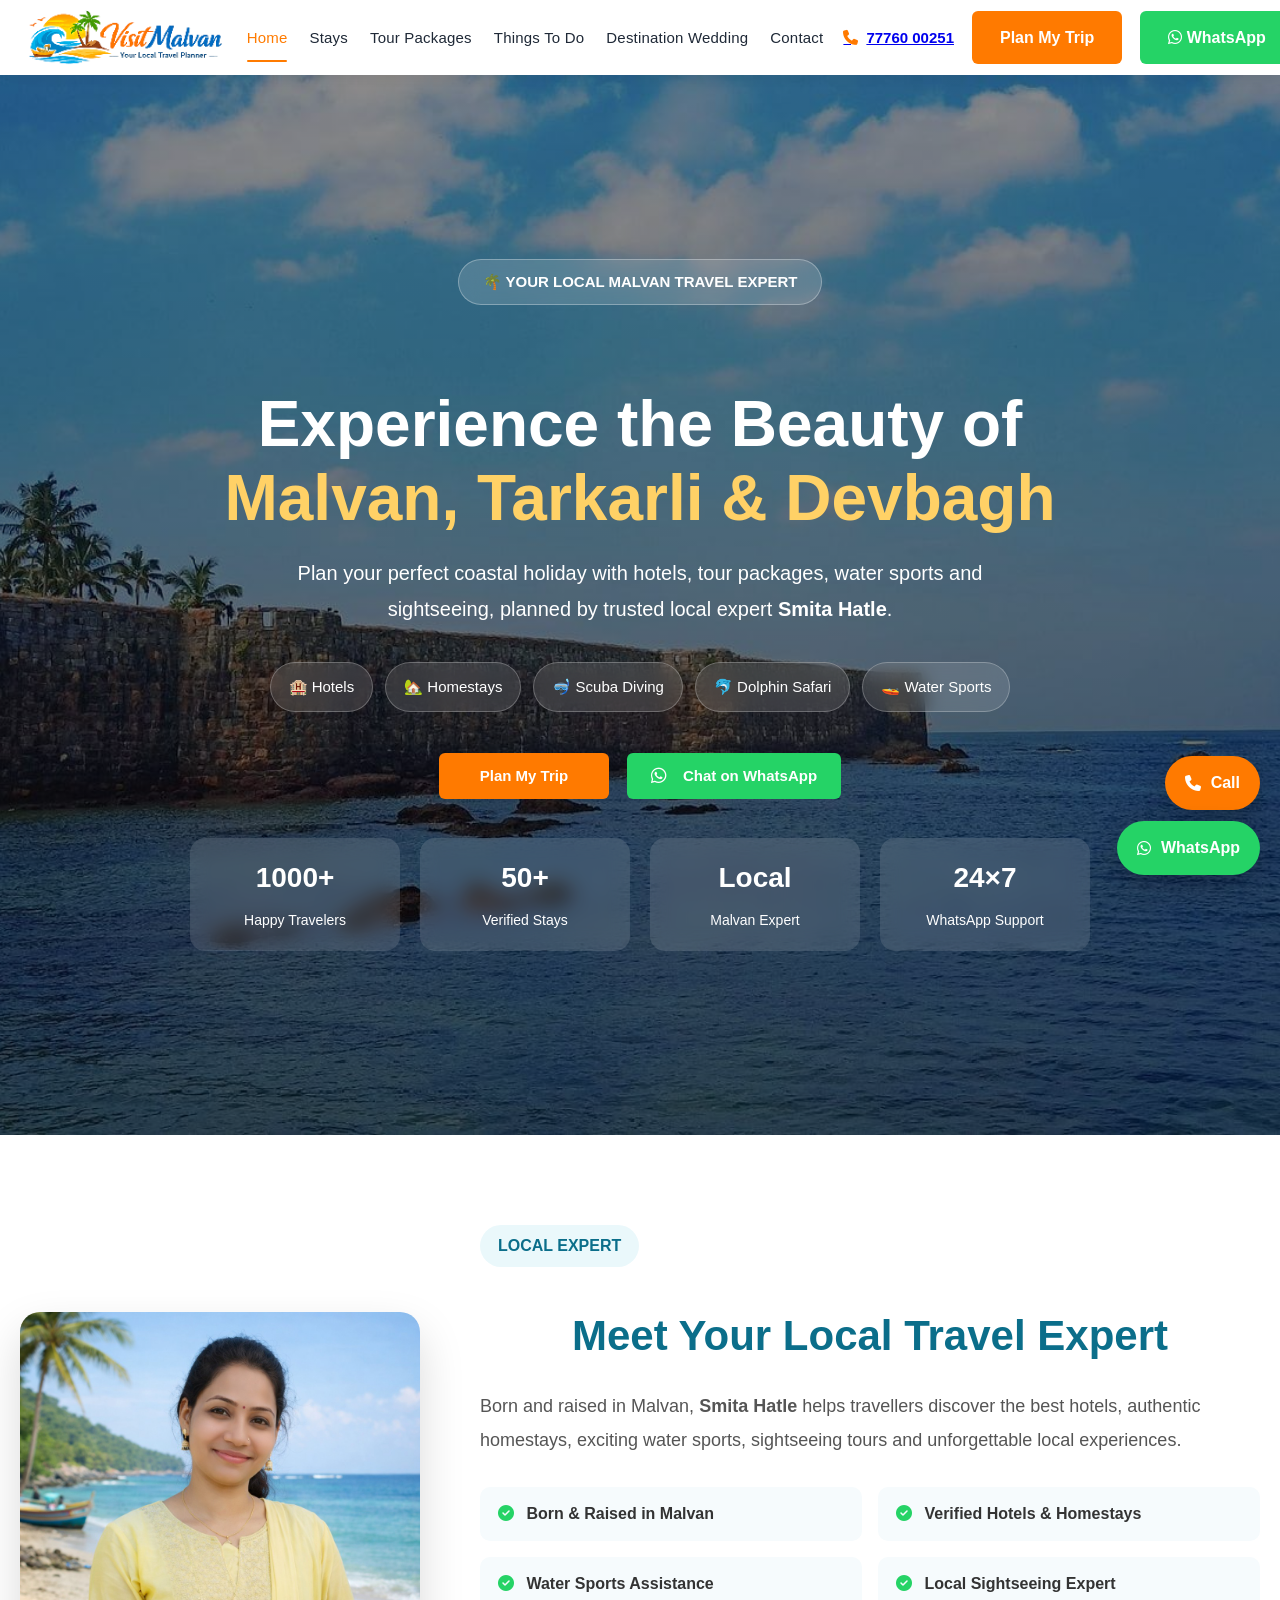
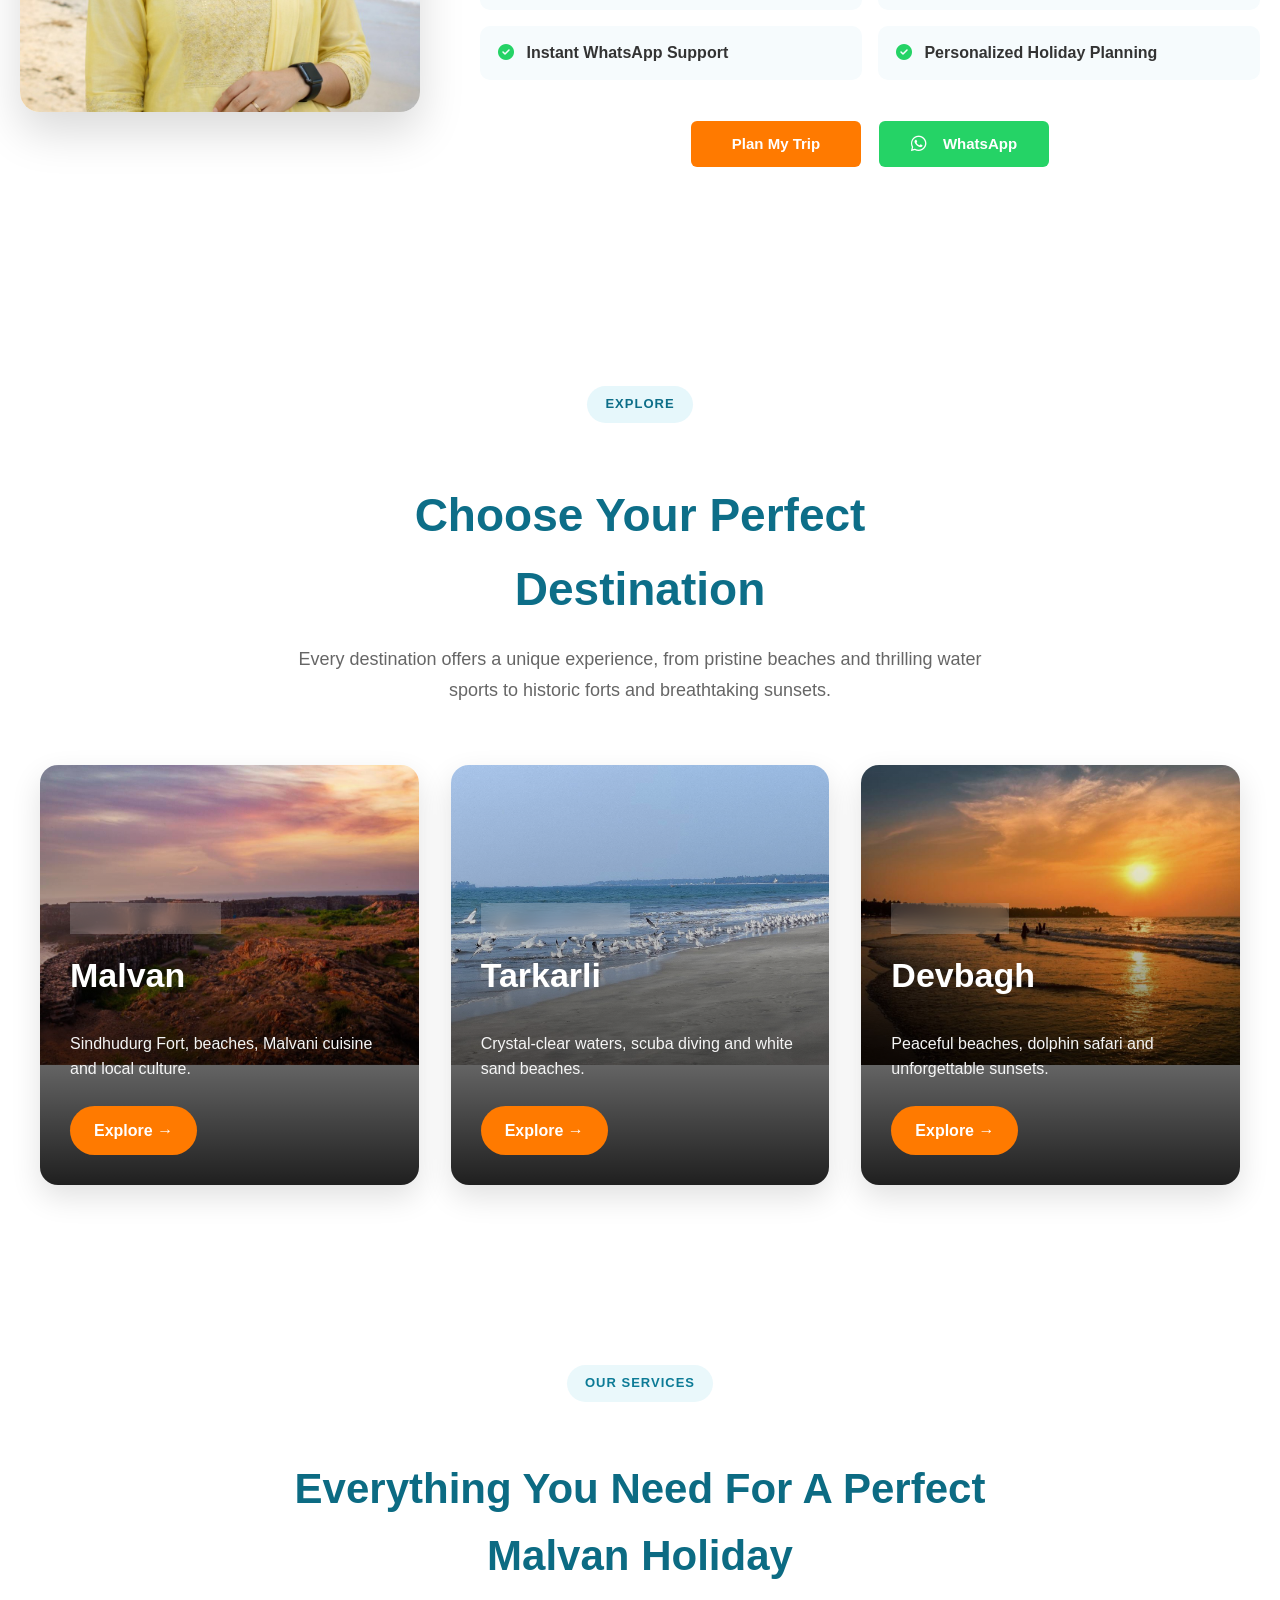
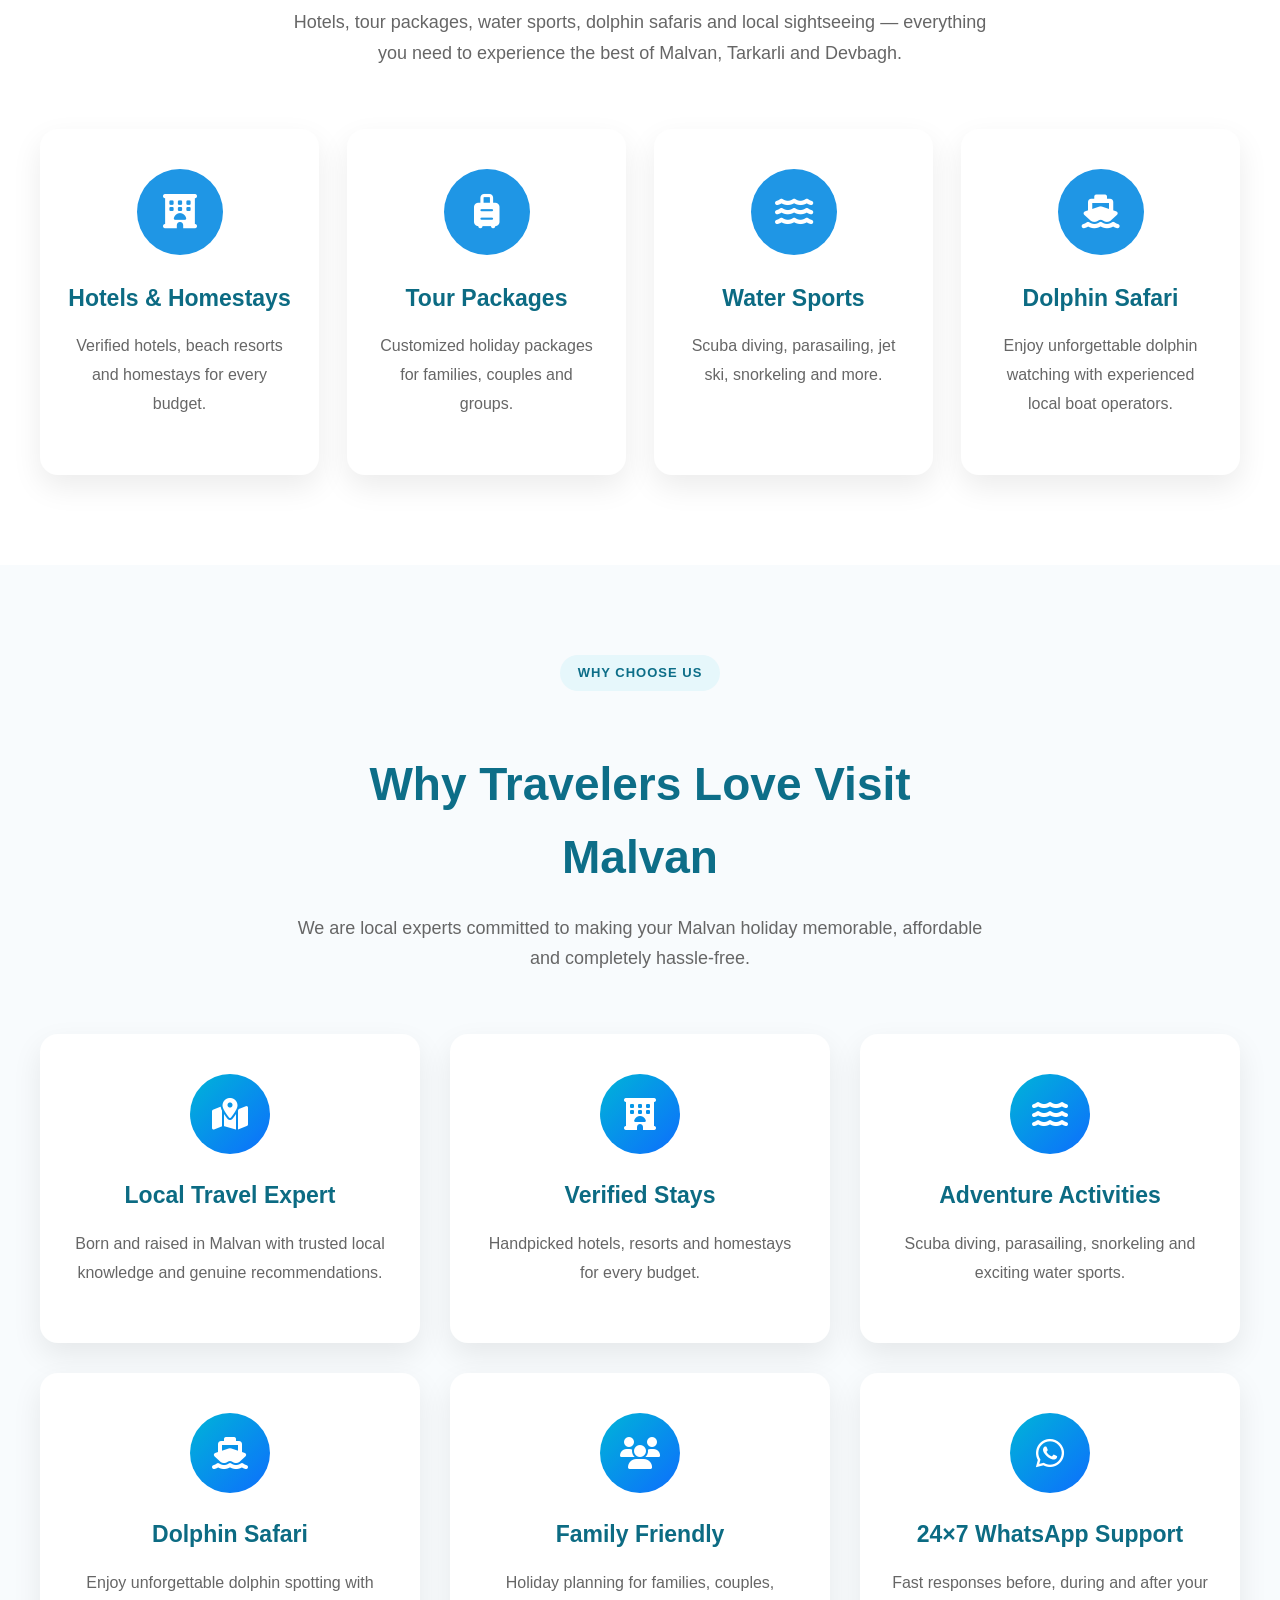
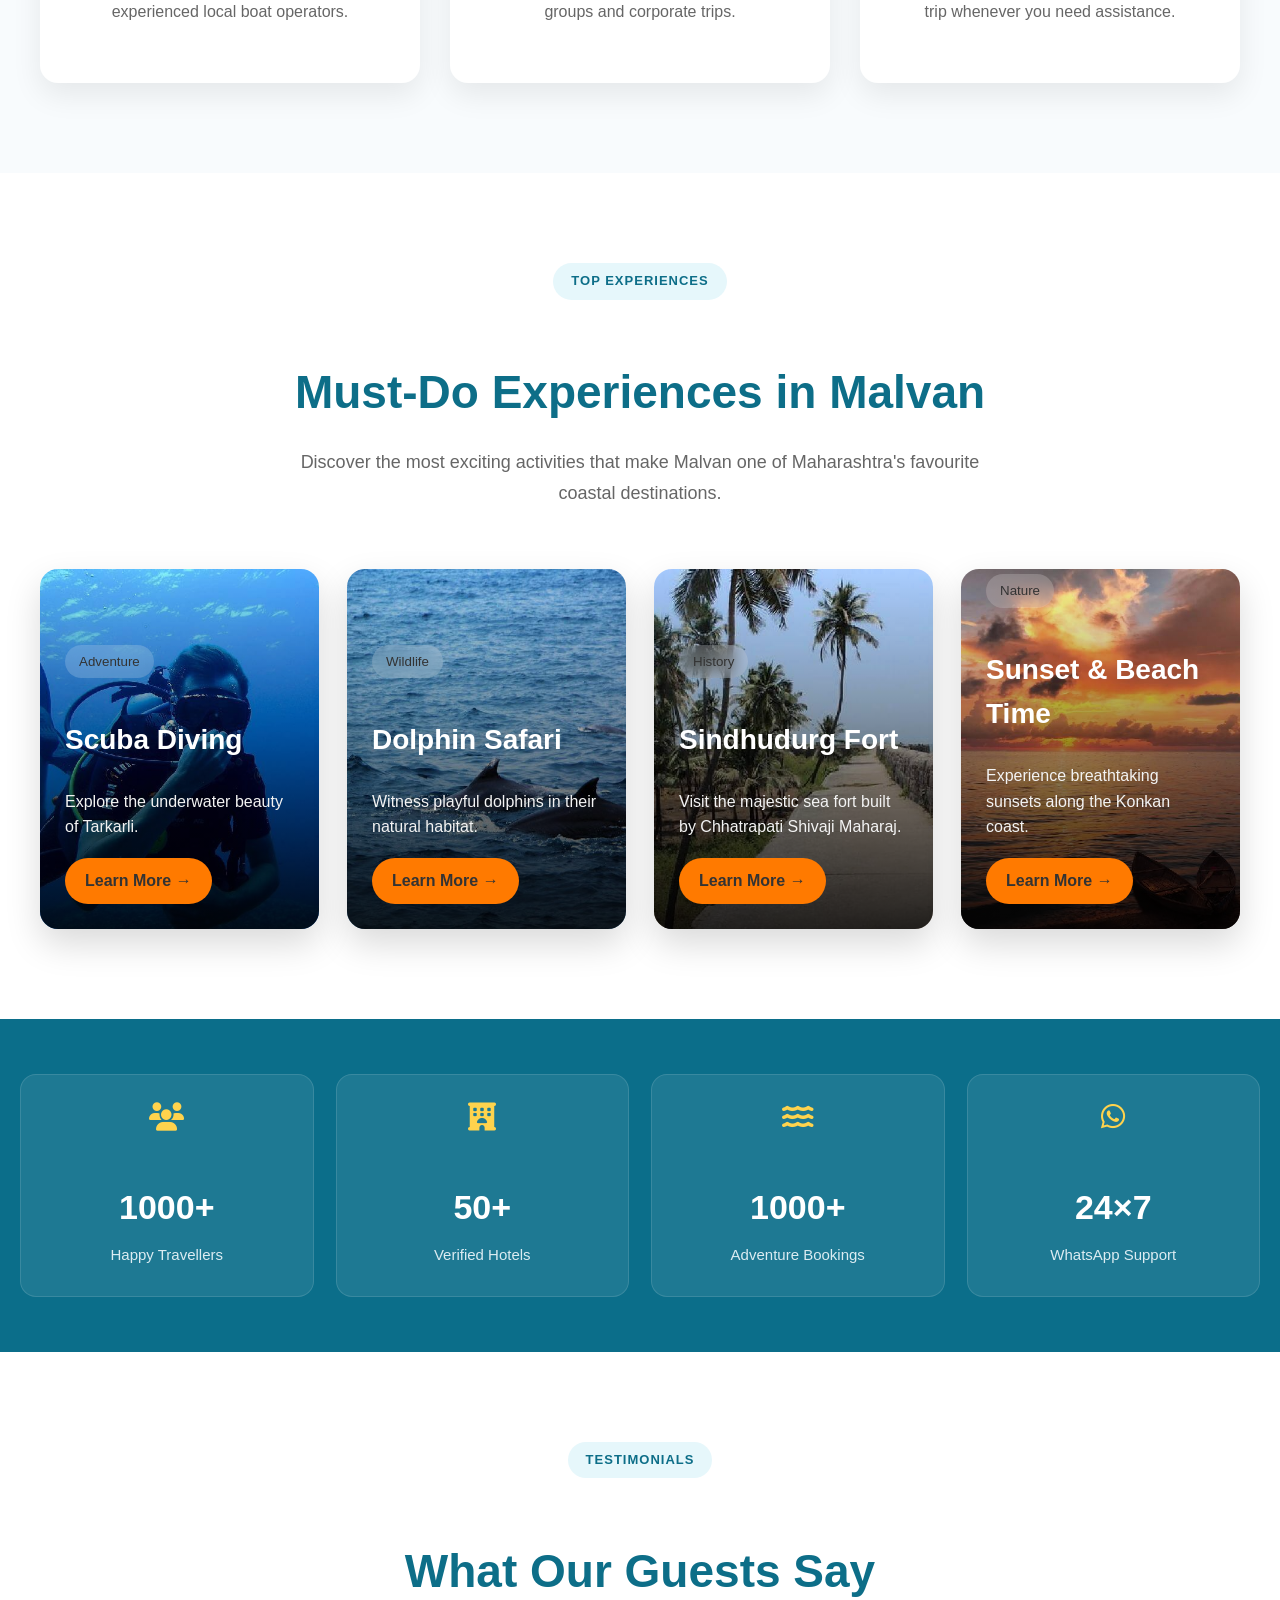
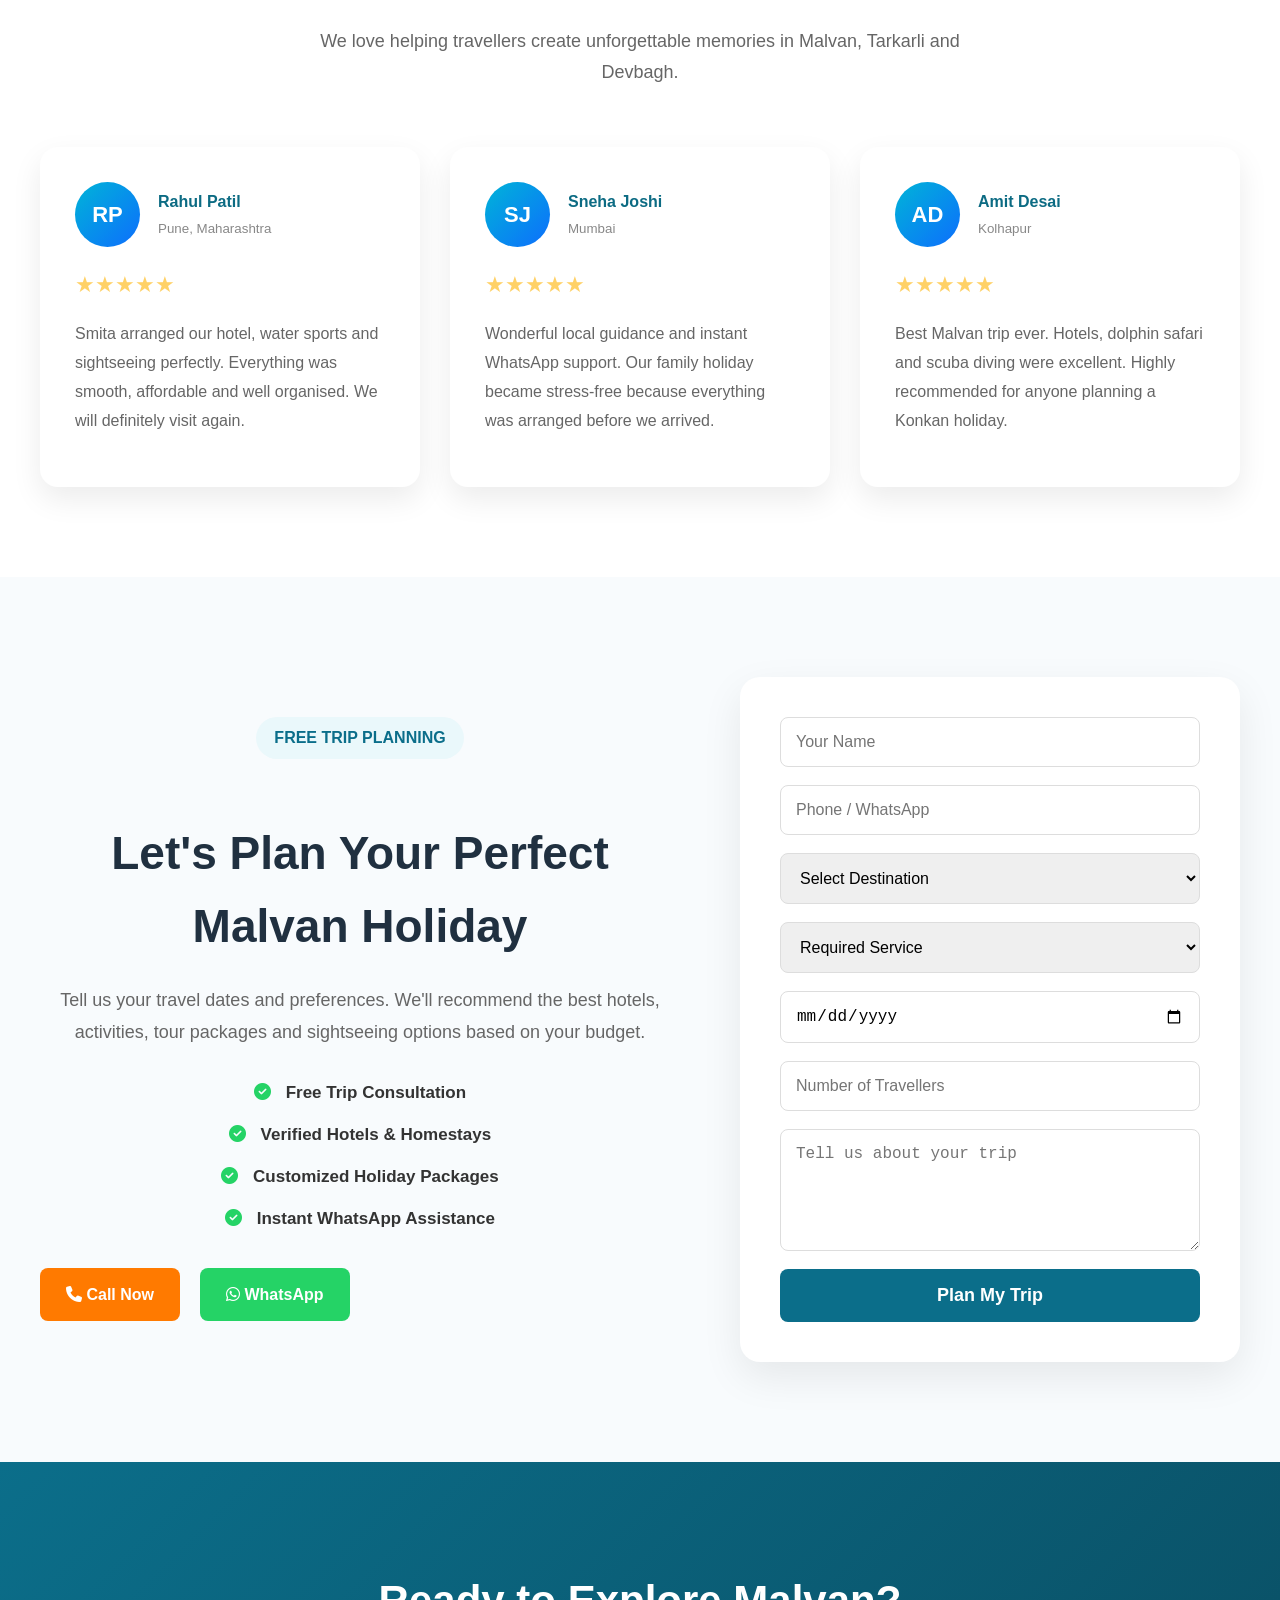
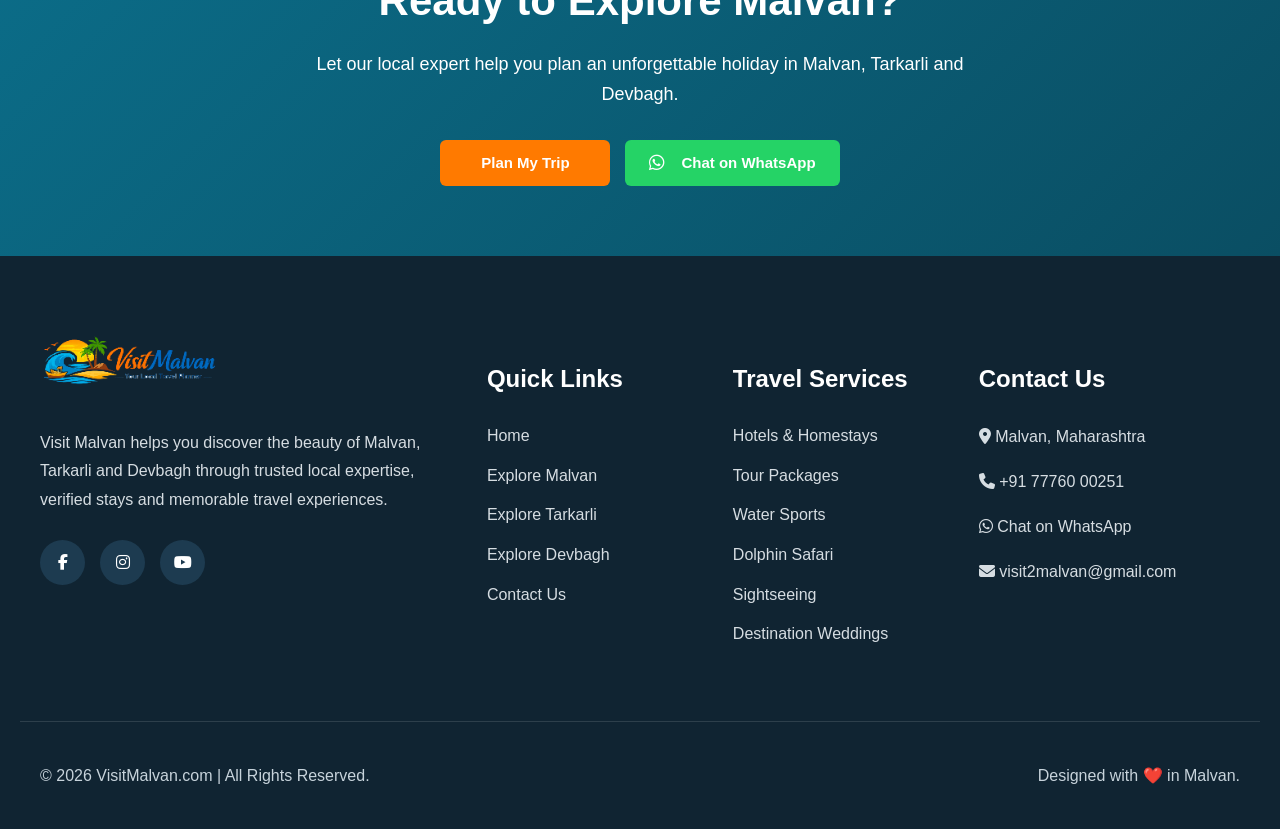
==== commit 784a1ad5: "Update index.html" ====
--- a/index.html
+++ b/index.html
@@ -6,16 +6,39 @@
     <meta charset="UTF-8">
     <meta name="viewport" content="width=device-width, initial-scale=1.0">
 
-    <title>Visit Malvan | Hotels, Tour Packages, Water Sports & Local Sightseeing</title>
+    <title>Visit Malvan | Malvan Hotels, Tours & Things To Do</title>
 
     <meta name="description"
-          content="Plan your Malvan trip with a trusted local expert. Discover hotels, homestays, water sports, dolphin safaris, sightseeing and tour packages in Malvan, Tarkarli and Devbagh.">
-
+          content="Plan your Malvan trip with local expert Smita Hatle. Find hotels, homestays, tour packages, scuba diving, dolphin safaris and sightseeing in Malvan, Tarkarli and Devbagh.">
+
+    <meta name="robots" content="index, follow">
+
+    <link rel="canonical" href="https://visitmalvan.com/">
+
+    <!-- Open Graph -->
+    <meta property="og:type" content="website">
+    <meta property="og:title"
+          content="Visit Malvan | Malvan Hotels, Tours & Things To Do">
+    <meta property="og:description"
+          content="Plan your perfect Malvan, Tarkarli and Devbagh holiday with local expert Smita Hatle.">
+    <meta property="og:url" content="https://visitmalvan.com/">
+    <meta property="og:site_name" content="VisitMalvan">
+
+    <!-- Twitter / Social Sharing -->
+    <meta name="twitter:card" content="summary_large_image">
+    <meta name="twitter:title"
+          content="Visit Malvan | Malvan Hotels, Tours & Things To Do">
+    <meta name="twitter:description"
+          content="Discover hotels, tour packages, water sports, dolphin safaris and sightseeing in Malvan, Tarkarli and Devbagh.">
+
+    <!-- Font Awesome -->
     <link rel="stylesheet"
           href="https://cdnjs.cloudflare.com/ajax/libs/font-awesome/6.5.1/css/all.min.css">
 
+    <!-- Main CSS -->
     <link rel="stylesheet" href="css/style.css">
 
+    <!-- Favicon -->
     <link rel="icon" href="favicon.ico">
     <link rel="shortcut icon" href="favicon.ico">
 
--- a/css/style.css
+++ b/css/style.css
@@ -2182,28 +2182,6 @@
 }
 
 }
-.thank-you-section{
-text-align:center;
-padding:100px 20px;
-}
-
-.thank-you-section h1{
-font-size:36px;
-margin-bottom:20px;
-color:#0a6d83;
-}
-
-.thank-you-text{
-font-size:18px;
-margin-bottom:30px;
-}
-
-.thank-you-buttons{
-display:flex;
-justify-content:center;
-gap:15px;
-flex-wrap:wrap;
-}
 
 /* PREMIUM NAVIGATION STYLING */
 
@@ -4524,3 +4502,111 @@
     }
 
 }
+/* =========================================================
+   THANK YOU PAGE
+========================================================= */
+
+.thank-you-section {
+    min-height: 65vh;
+    display: flex;
+    align-items: center;
+    justify-content: center;
+    background: #f4f9fb;
+    padding: 80px 20px;
+}
+
+.thank-you-card {
+    max-width: 700px;
+    margin: 0 auto;
+    background: #ffffff;
+    padding: 55px 45px;
+    text-align: center;
+    border-radius: 16px;
+    box-shadow: 0 10px 35px rgba(0, 0, 0, 0.08);
+}
+
+.thank-you-icon {
+    width: 70px;
+    height: 70px;
+    margin: 0 auto 22px;
+    border-radius: 50%;
+    background: #12c968;
+    color: #ffffff;
+    display: flex;
+    align-items: center;
+    justify-content: center;
+    font-size: 38px;
+    font-weight: 700;
+}
+
+.thank-you-card h1 {
+    margin: 0 0 10px;
+    color: #087c92;
+    font-size: 36px;
+}
+
+.thank-you-card h2 {
+    margin: 0 0 22px;
+    color: #333;
+    font-size: 22px;
+}
+
+.thank-you-text {
+    max-width: 580px;
+    margin: 10px auto;
+    color: #666;
+    line-height: 1.8;
+    font-size: 15px;
+}
+
+.thank-you-buttons {
+    display: flex;
+    justify-content: center;
+    gap: 12px;
+    margin-top: 30px;
+    flex-wrap: wrap;
+}
+
+.thank-you-note {
+    margin-top: 25px;
+    color: #888;
+    font-size: 13px;
+}
+
+
+/* MOBILE */
+
+@media (max-width: 600px) {
+
+    .thank-you-section {
+        min-height: 60vh;
+        padding: 50px 15px;
+    }
+
+    .thank-you-card {
+        padding: 40px 22px;
+    }
+
+    .thank-you-card h1 {
+        font-size: 30px;
+    }
+
+    .thank-you-card h2 {
+        font-size: 19px;
+    }
+
+    .thank-you-text {
+        font-size: 14px;
+    }
+
+    .thank-you-buttons {
+        flex-direction: column;
+        align-items: stretch;
+    }
+
+    .thank-you-buttons a {
+        width: 100%;
+        box-sizing: border-box;
+    }
+
+}
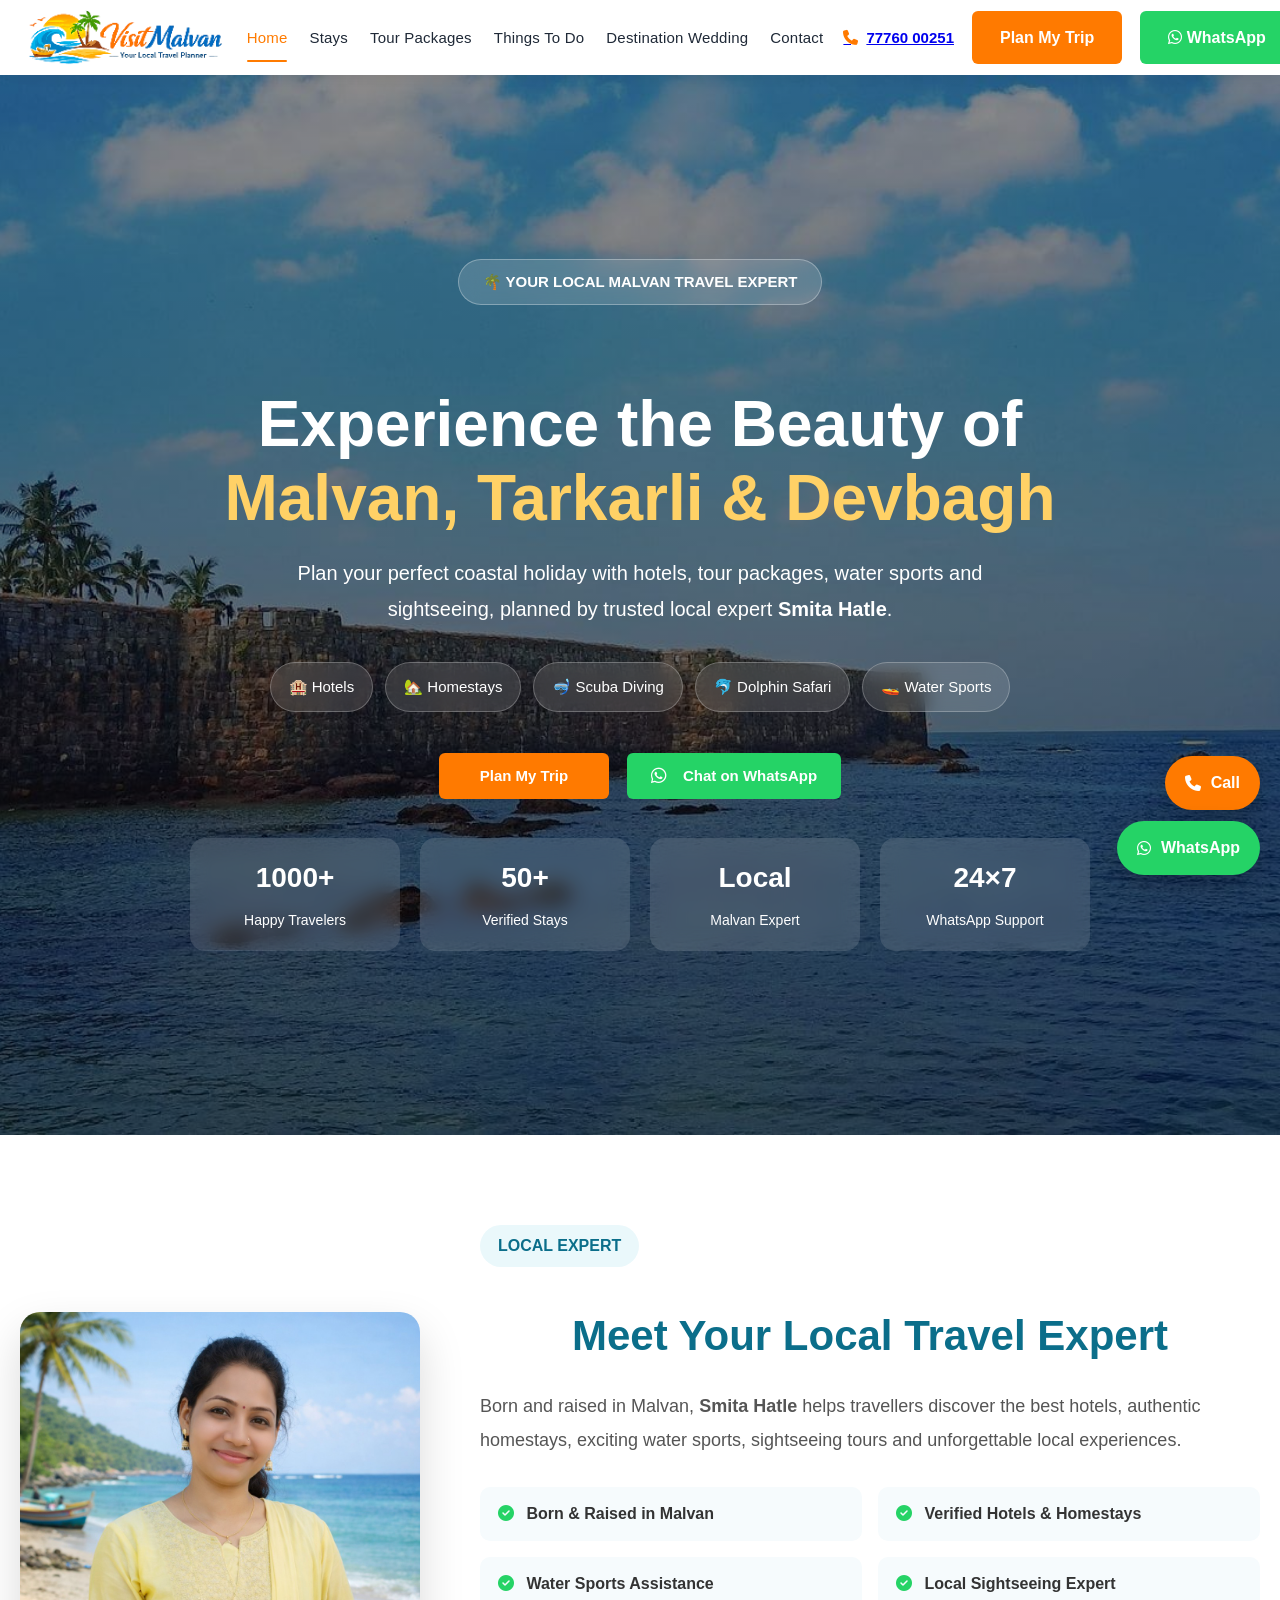
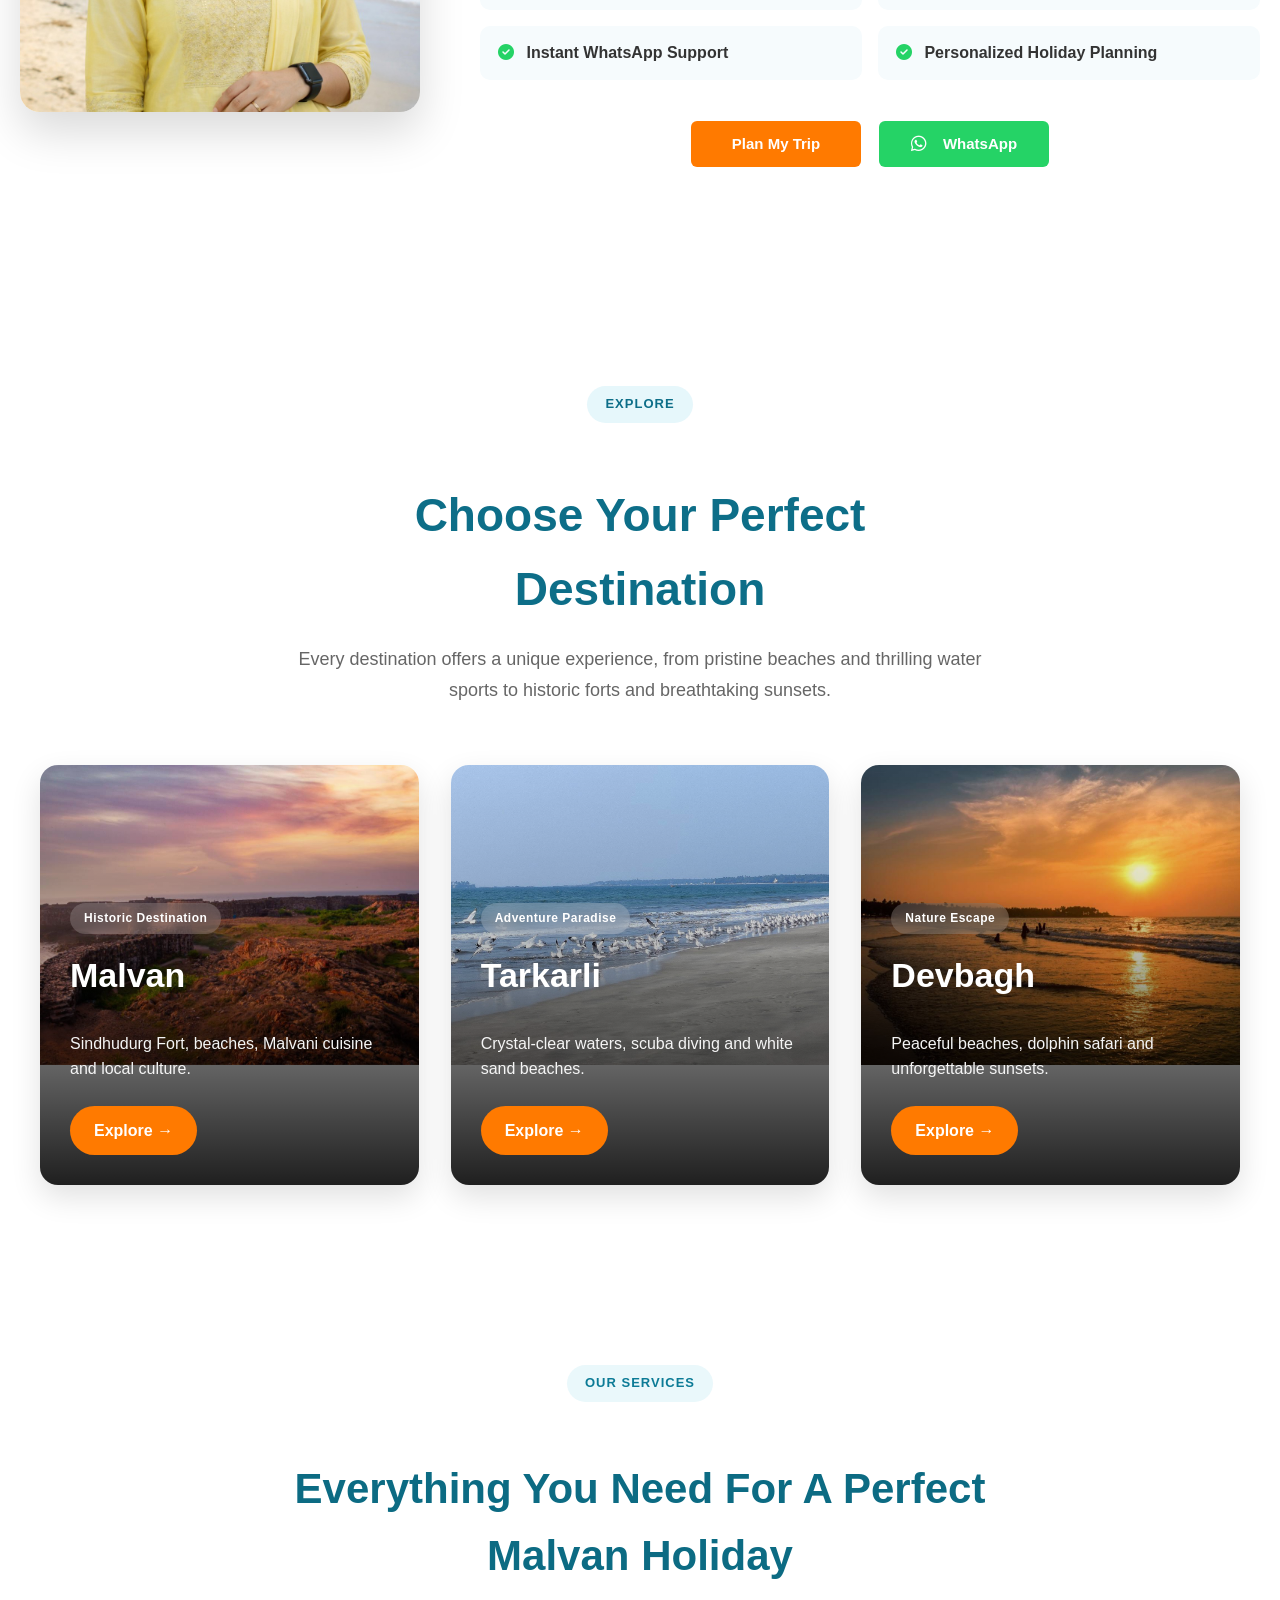
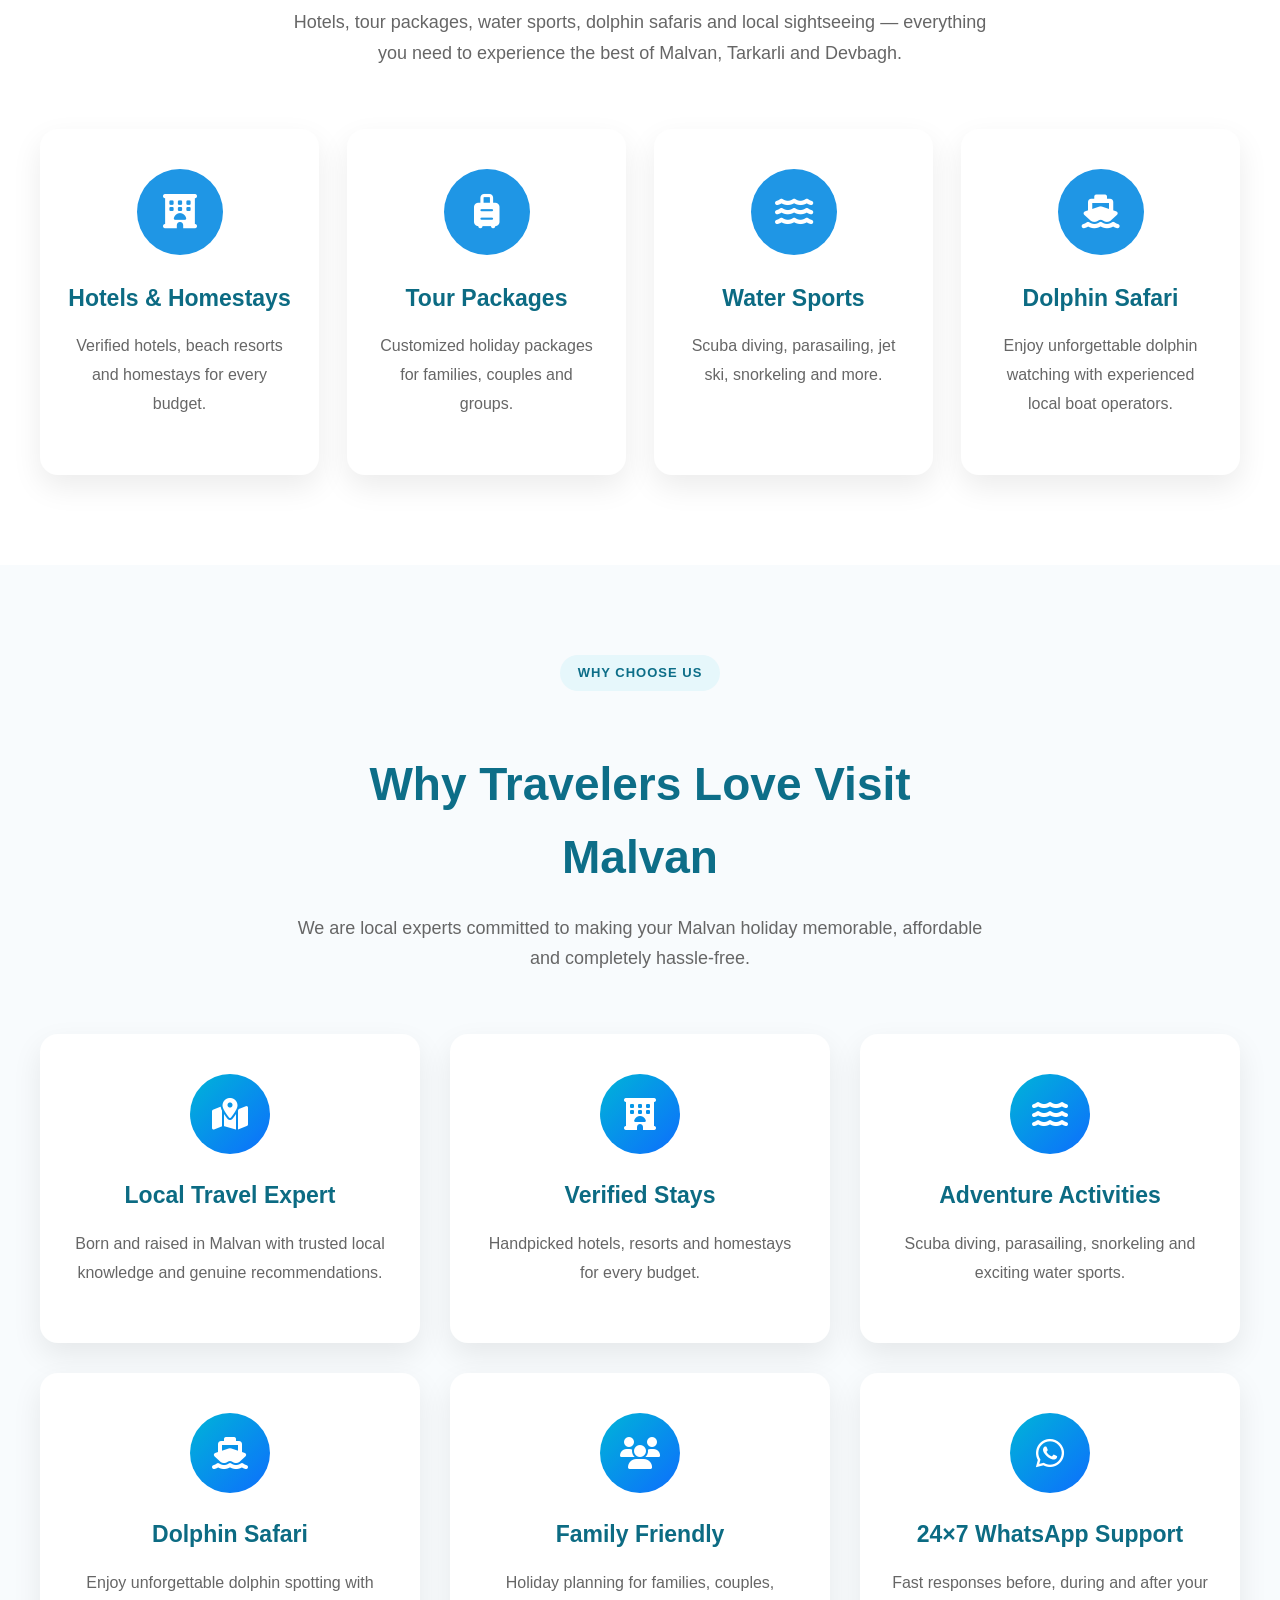
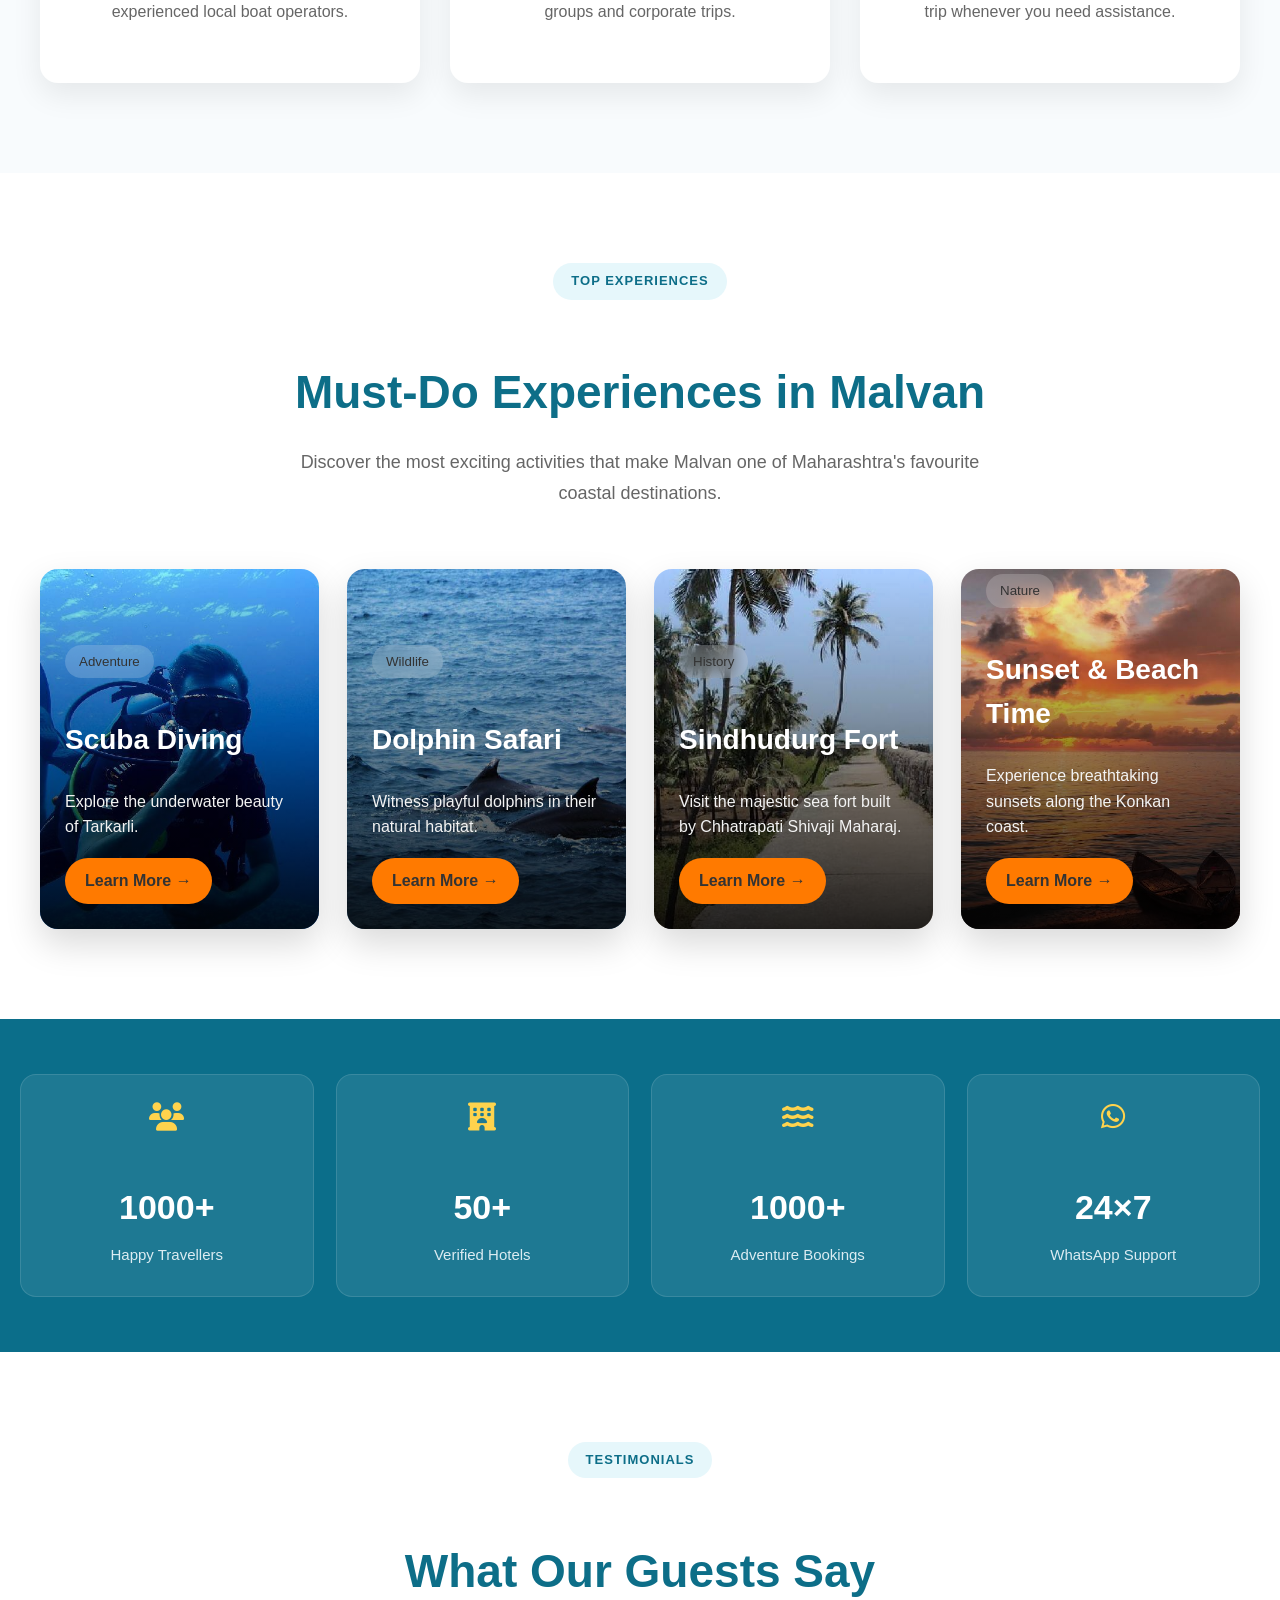
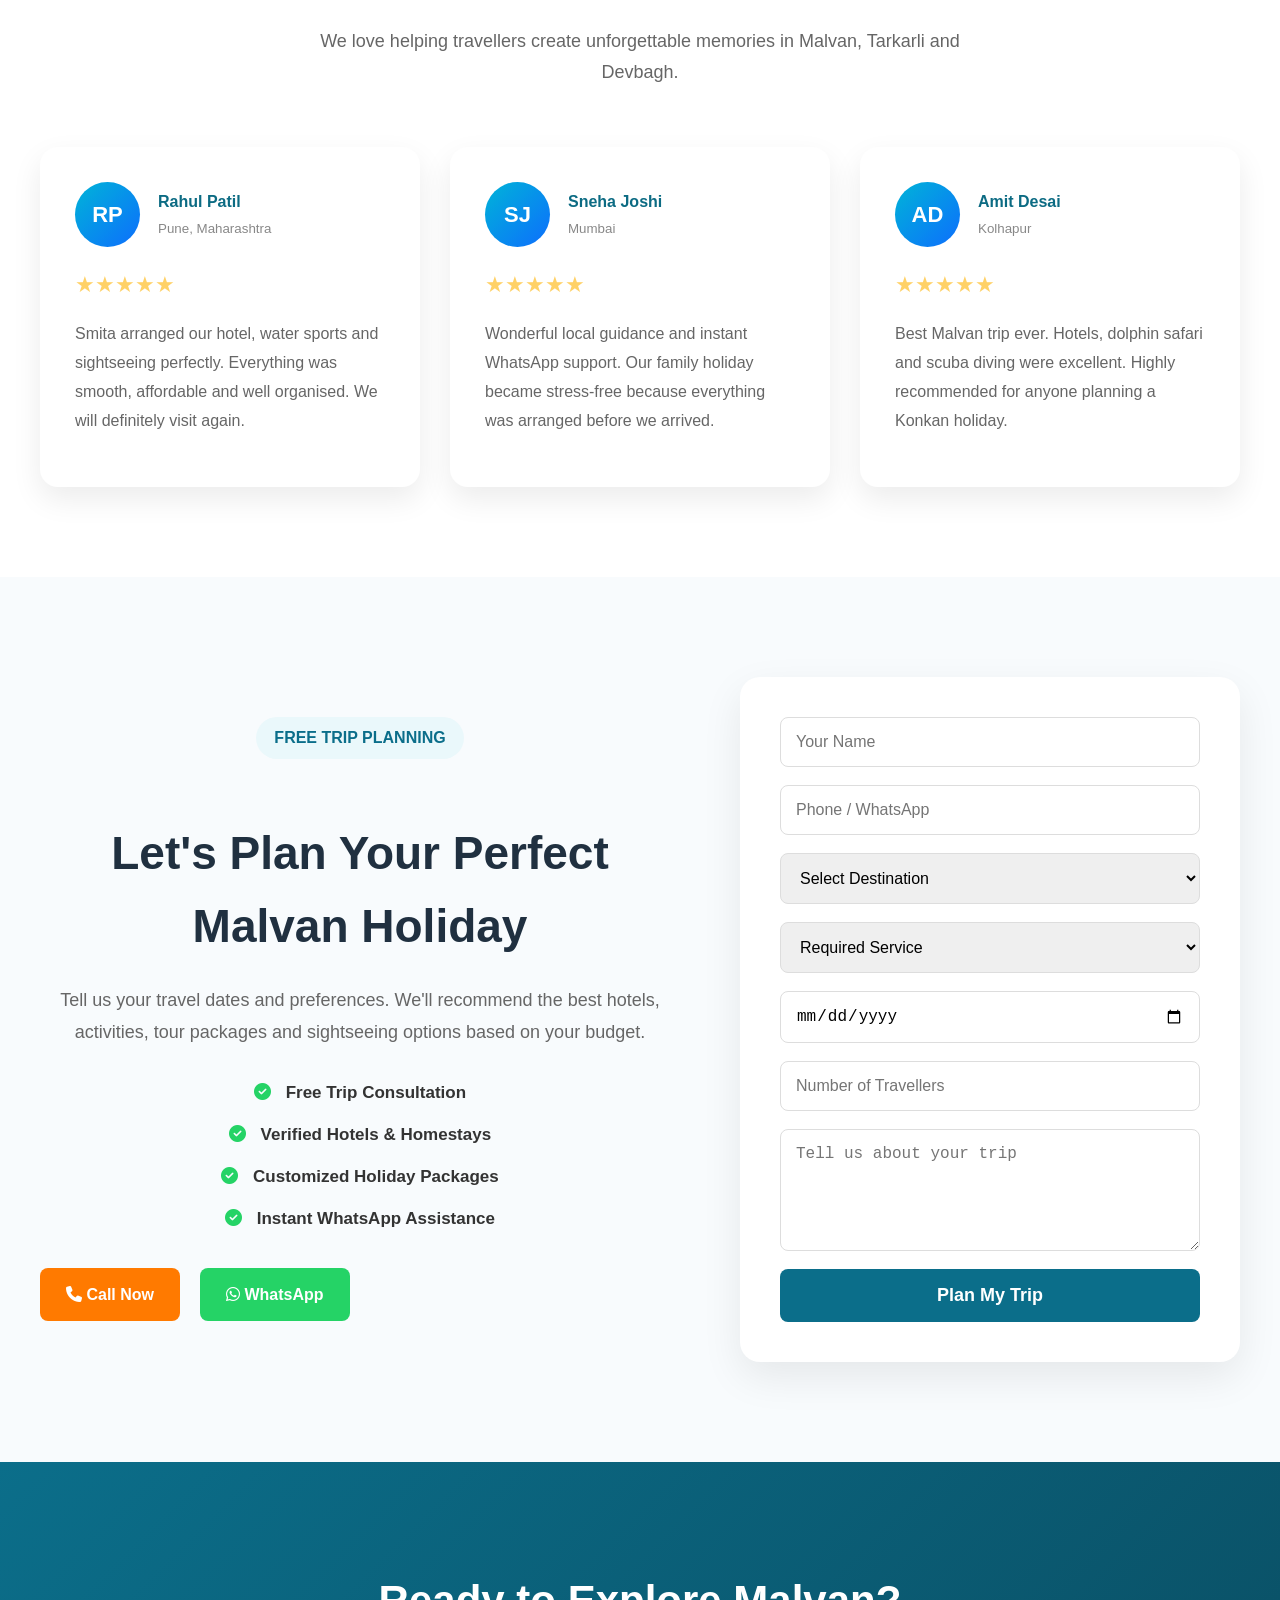
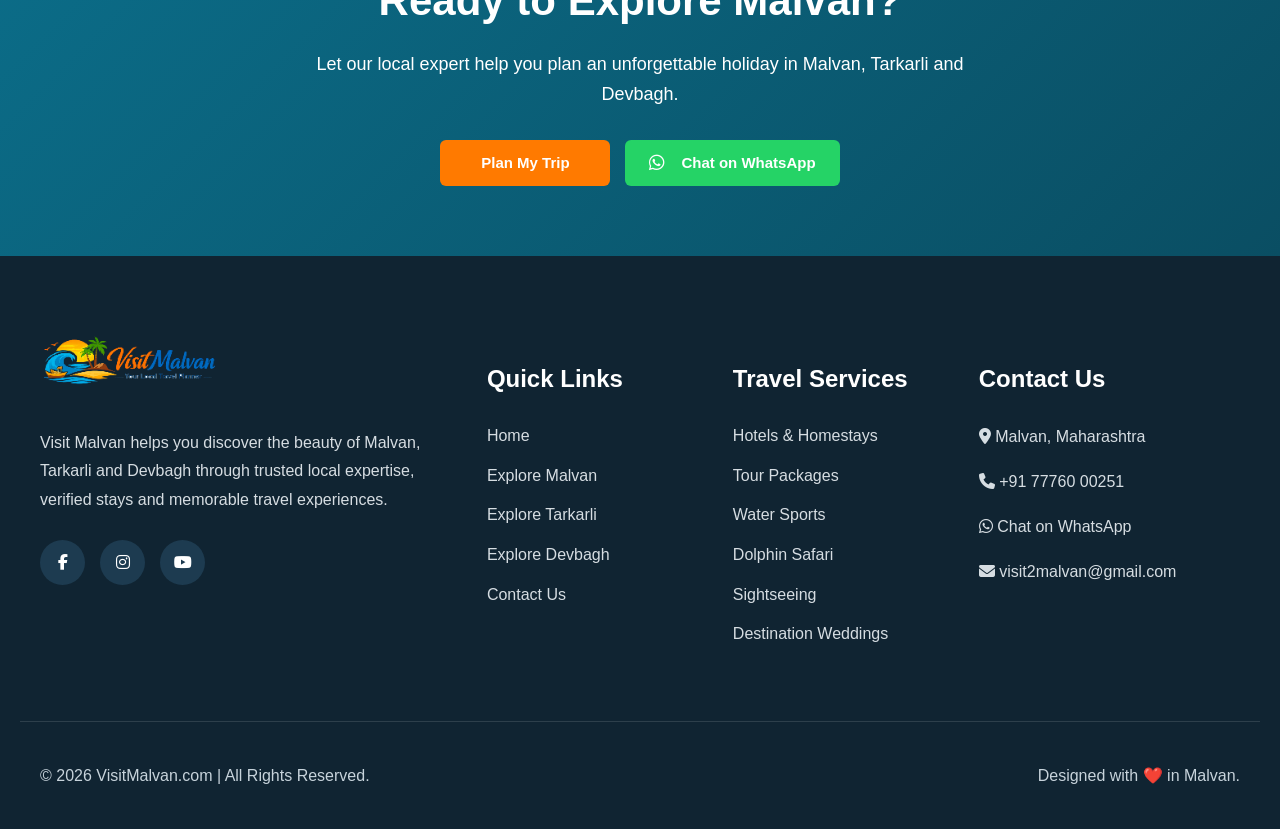
==== commit c675ad63: "Update index.html" ====
--- a/index.html
+++ b/index.html
@@ -5,7 +5,7 @@
 
     <meta charset="UTF-8">
     <meta name="viewport" content="width=device-width, initial-scale=1.0">
-
+<meta name="google-site-verification" content="plPMSc_CC11r_uIcuzZVK7TT7PFqk041QGIIxHZtyu8" />
     <title>Visit Malvan | Malvan Hotels, Tours & Things To Do</title>
 
     <meta name="description"
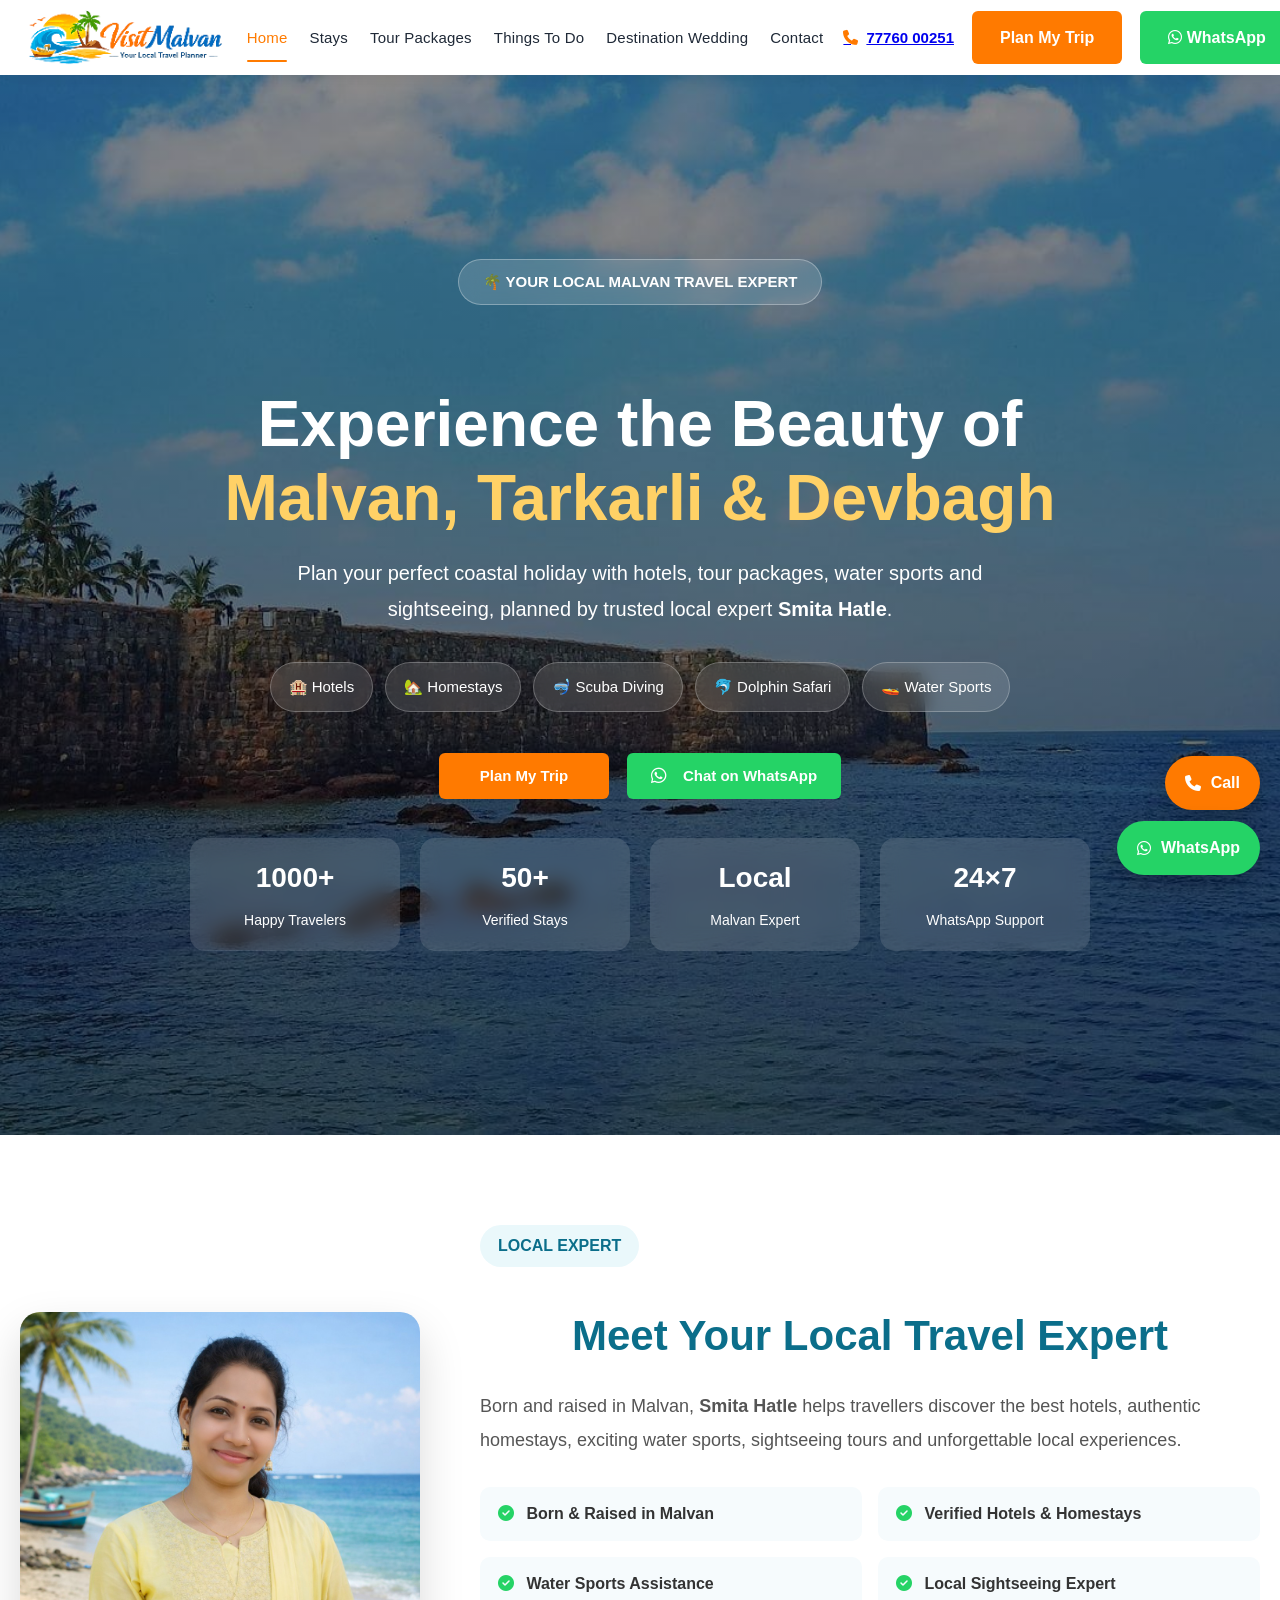
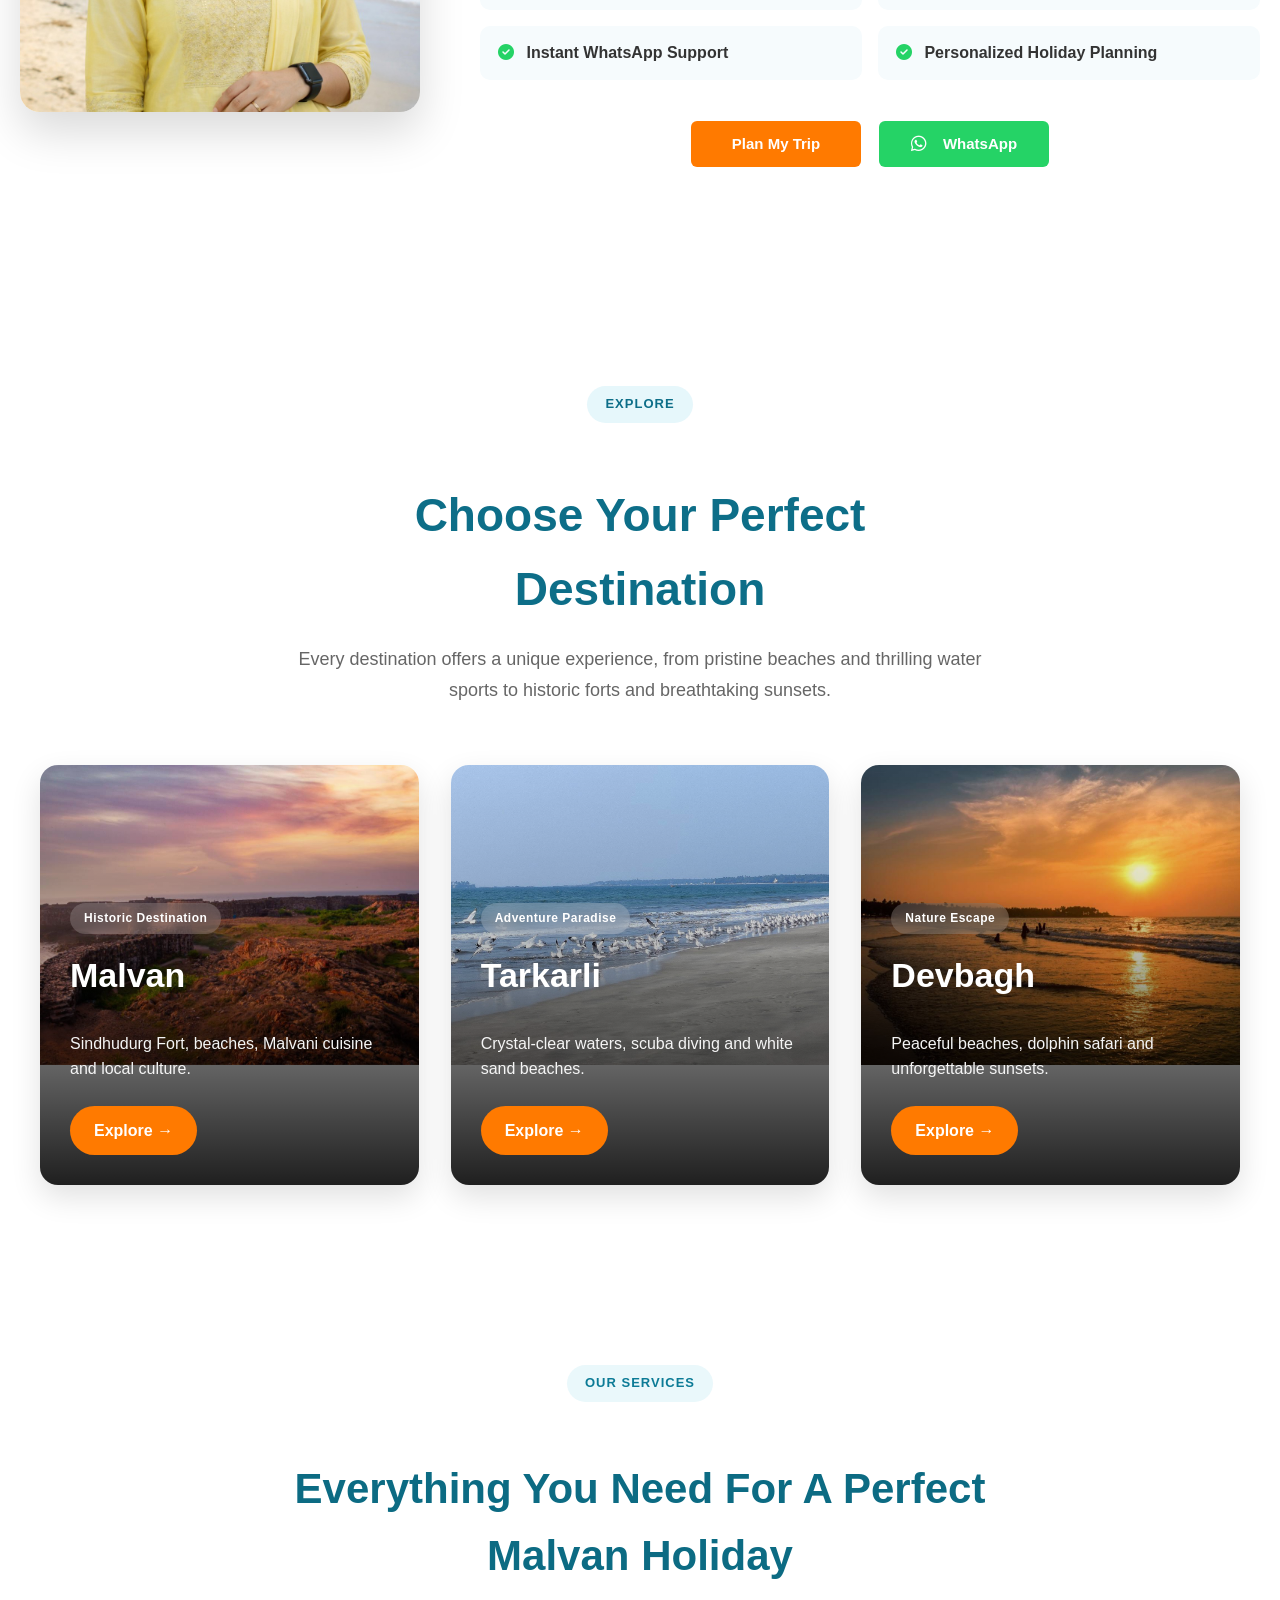
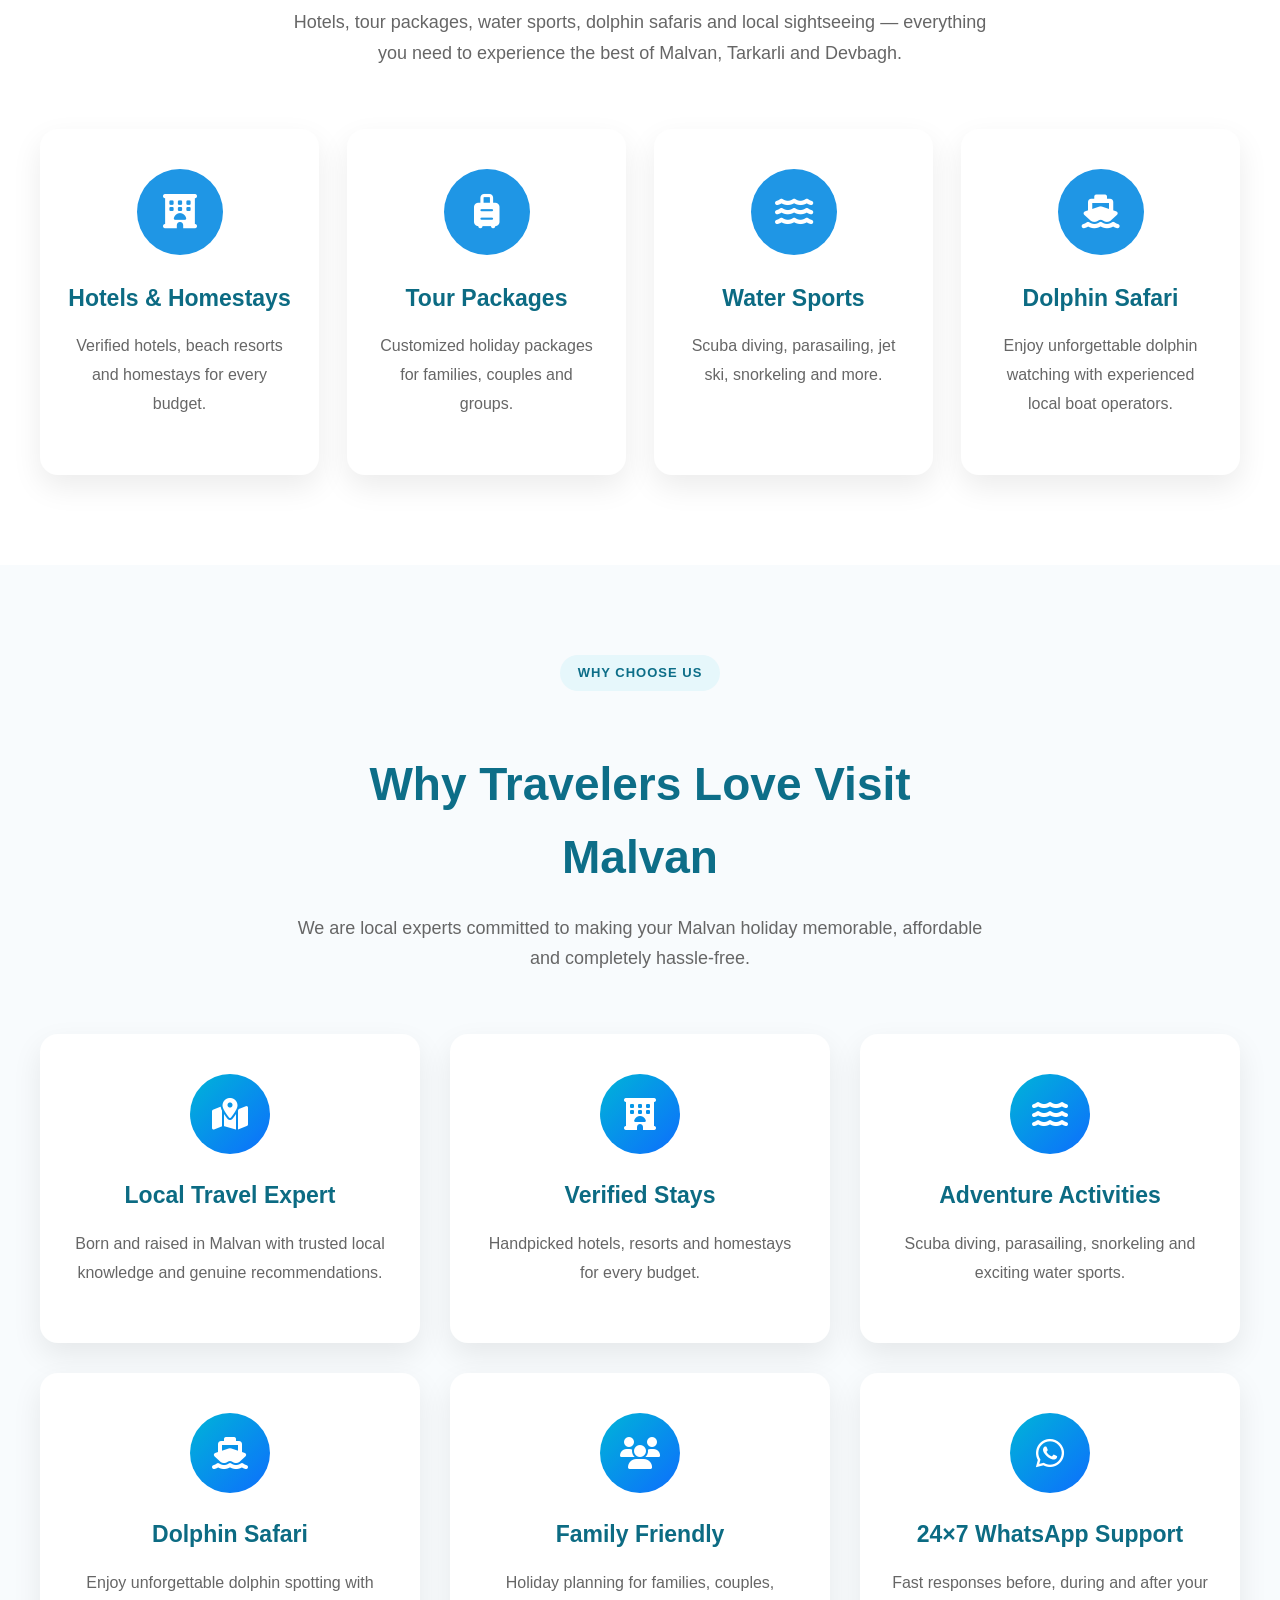
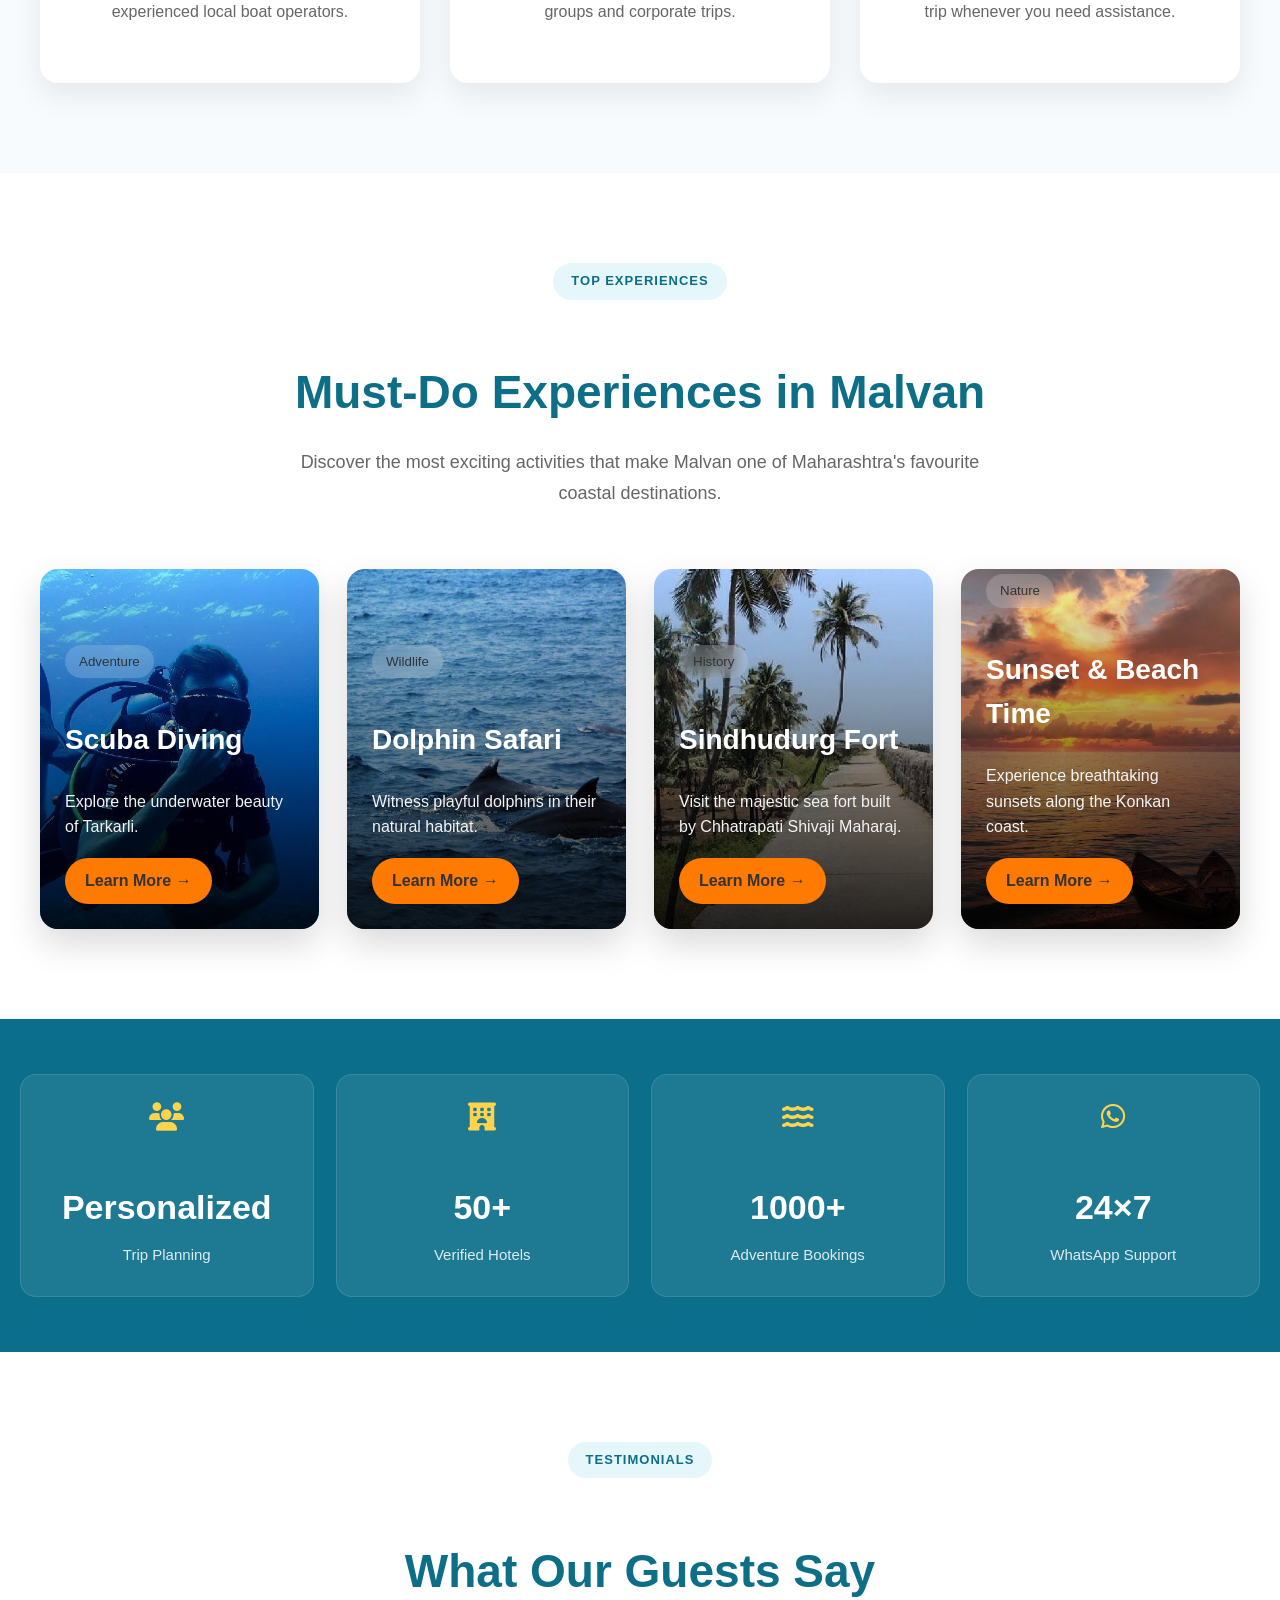
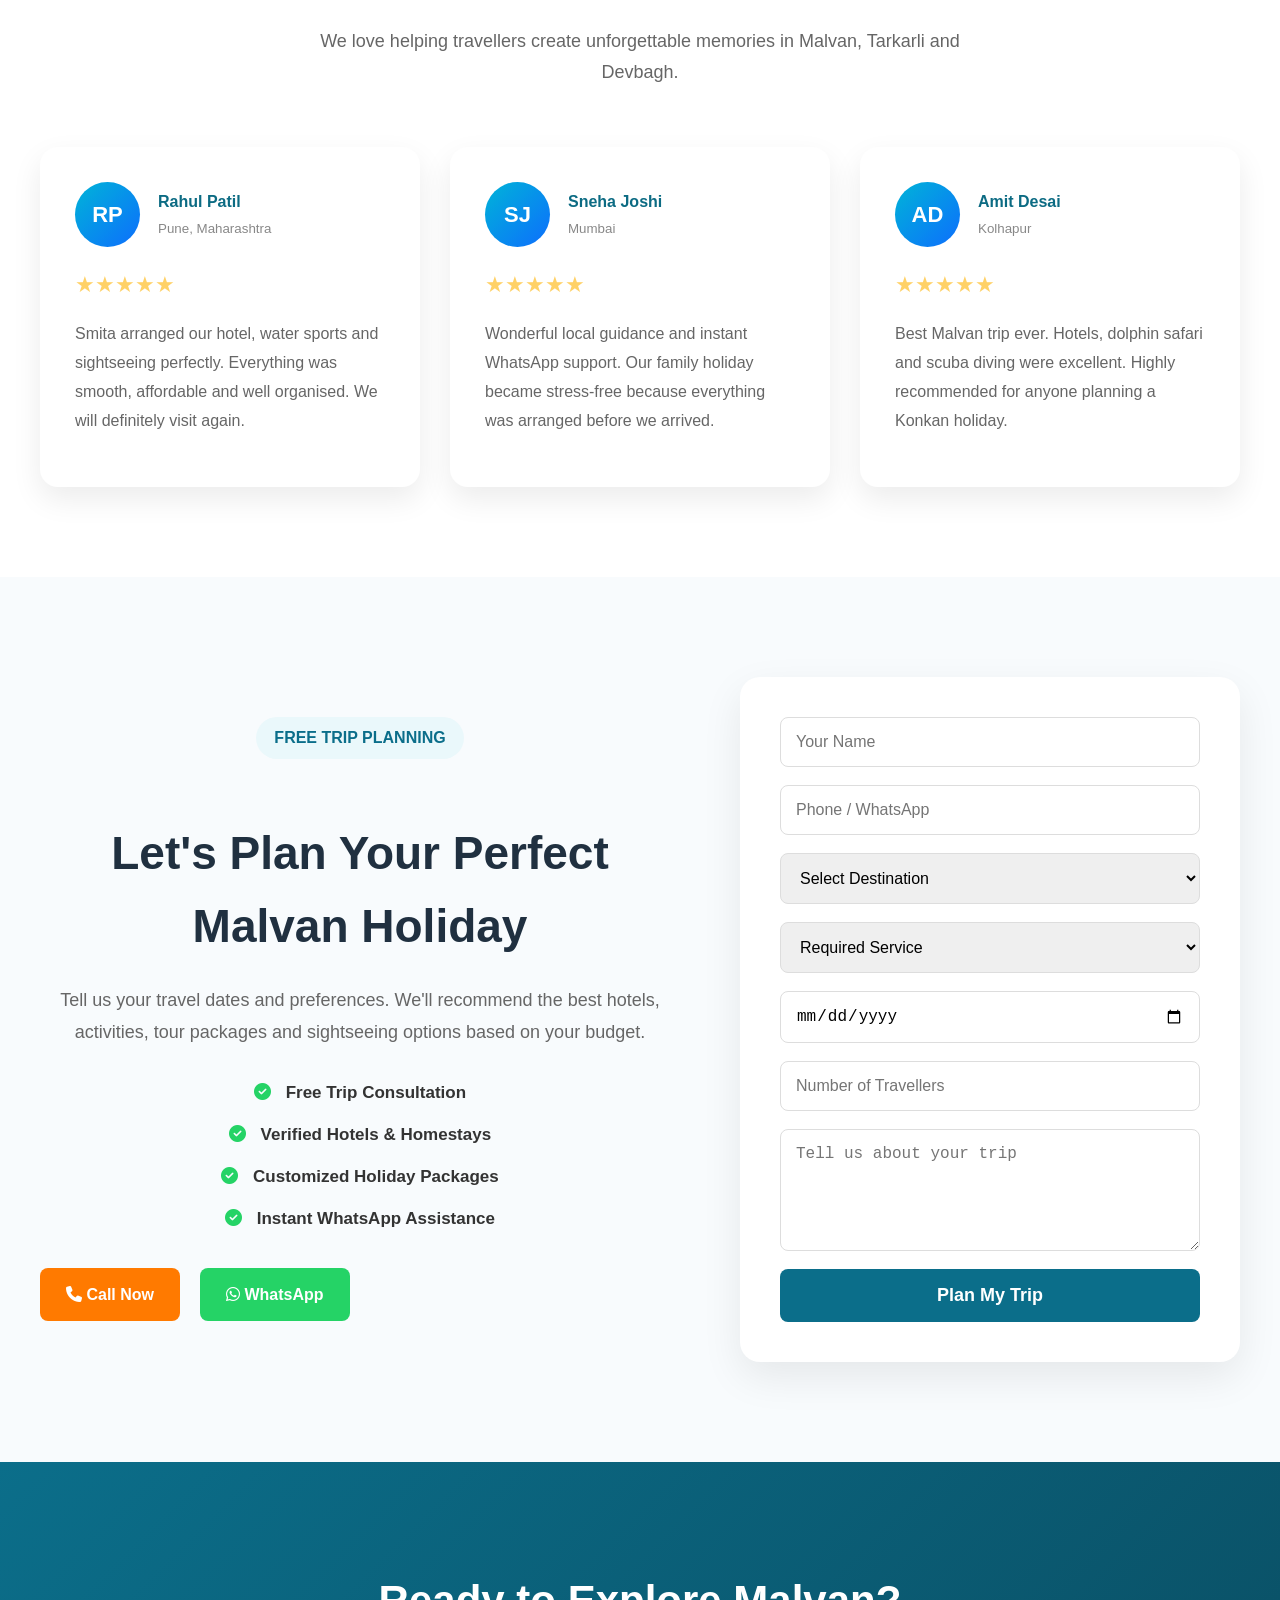
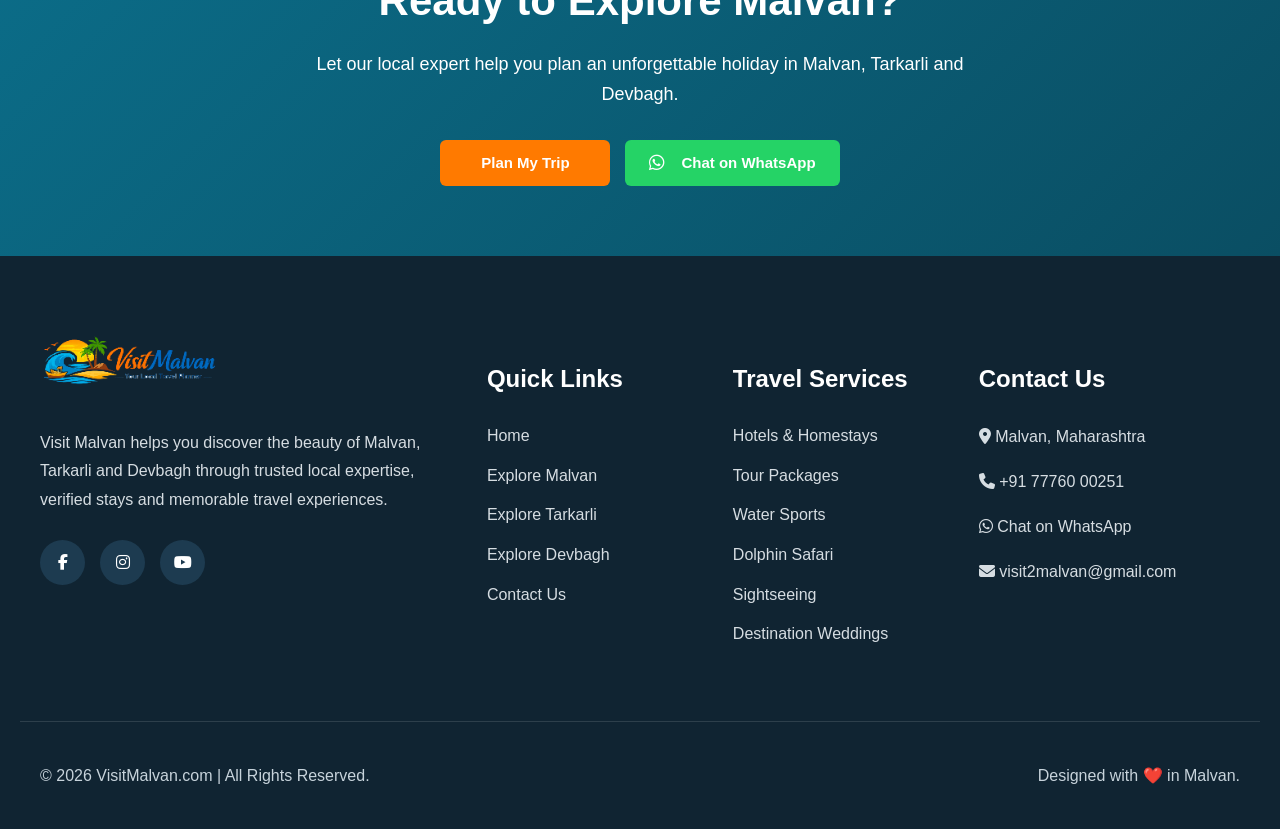
==== commit 3ce00863: "Update index.html" ====
--- a/index.html
+++ b/index.html
@@ -41,7 +41,32 @@
     <!-- Favicon -->
     <link rel="icon" href="favicon.ico">
     <link rel="shortcut icon" href="favicon.ico">
-
+<!-- VisitMalvan Structured Data -->
+<script type="application/ld+json">
+{
+  "@context": "https://schema.org",
+  "@type": "TravelAgency",
+  "@id": "https://visitmalvan.com/#organization",
+  "name": "VisitMalvan",
+  "url": "https://visitmalvan.com/",
+  "telephone": "+91-77760-00251",
+  "description": "Local travel service helping visitors plan trips to Malvan, Tarkarli and Devbagh, with tour packages, hotels and homestays, sightseeing, water sports and local travel experiences.",
+  "areaServed": [
+    {
+      "@type": "Place",
+      "name": "Malvan"
+    },
+    {
+      "@type": "Place",
+      "name": "Tarkarli"
+    },
+    {
+      "@type": "Place",
+      "name": "Devbagh"
+    }
+  ]
+}
+</script>
 </head>
 
 <body>
@@ -794,11 +819,11 @@
                 <i class="fa-solid fa-users"></i>
 
                 <h3>
-                    1000+
+                    Personalized
                 </h3>
 
                 <span>
-                    Happy Travellers
+                    Trip Planning
                 </span>
 
             </div>
